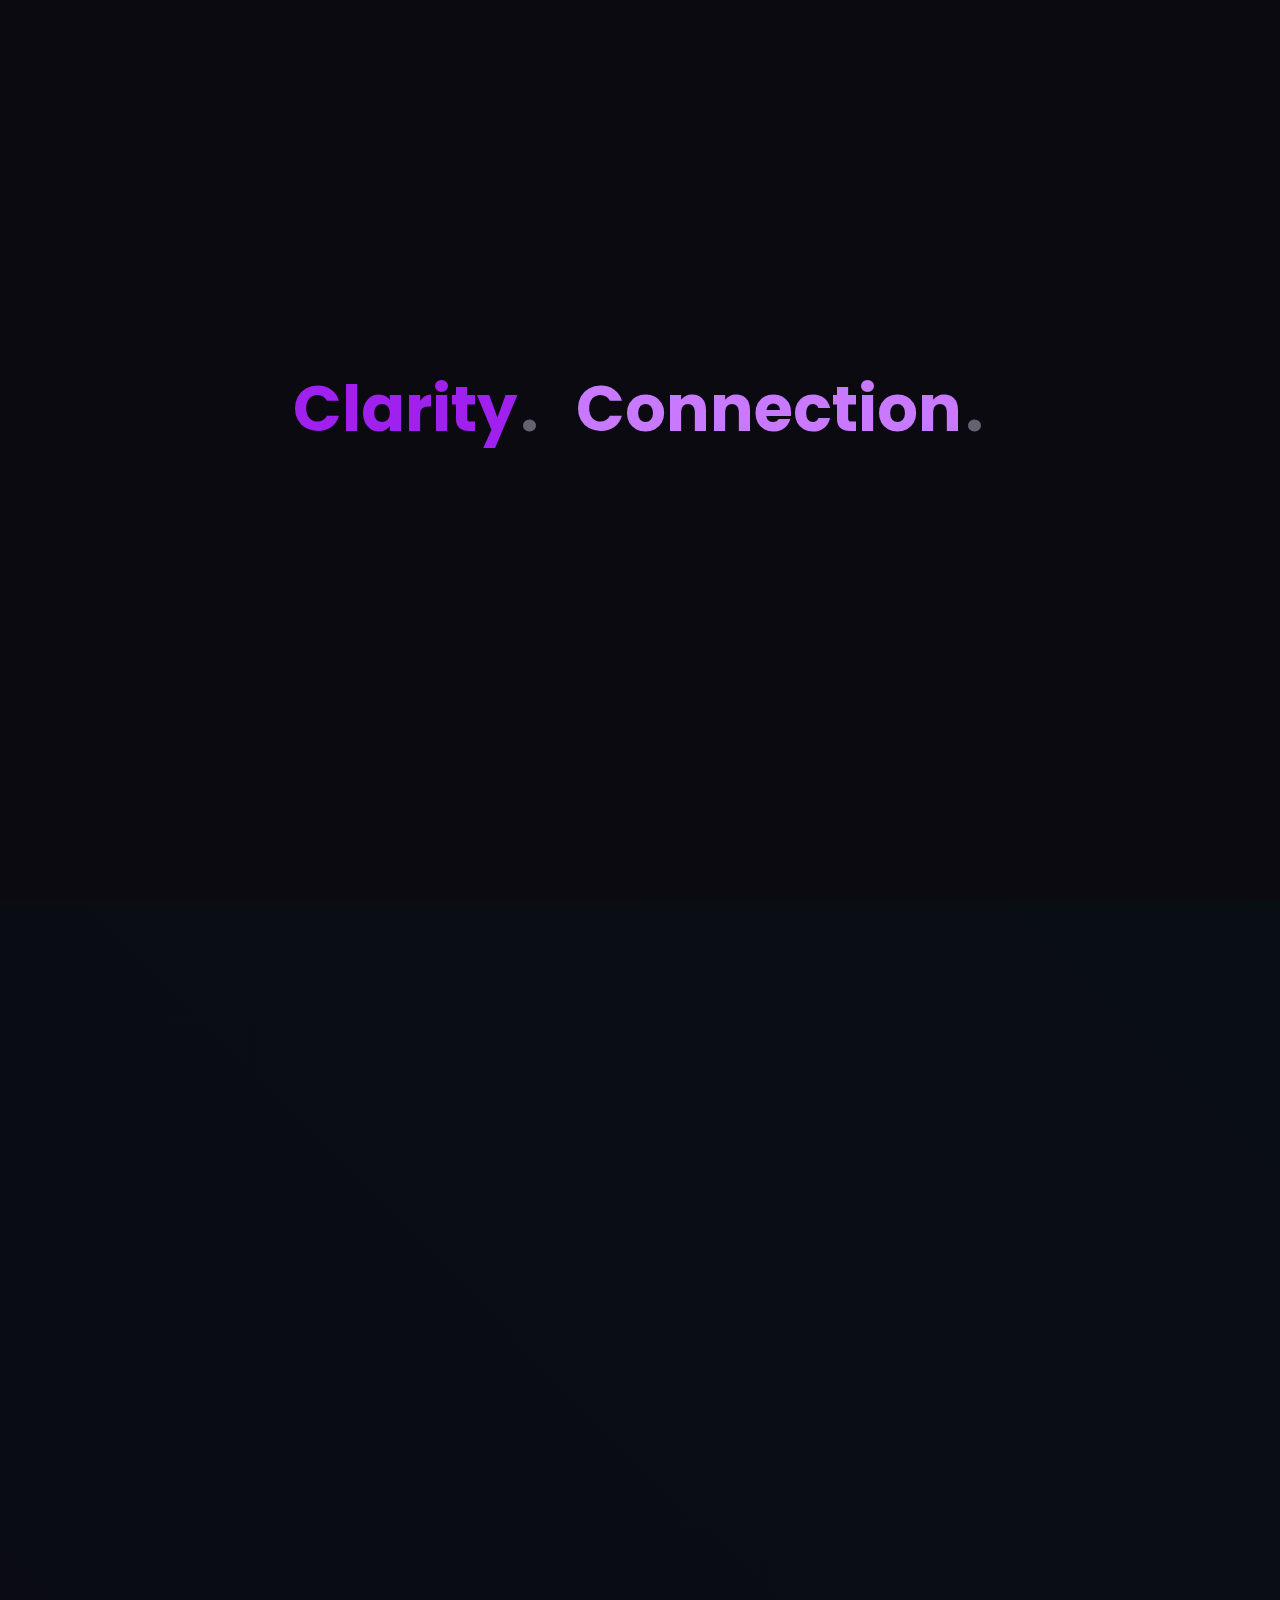
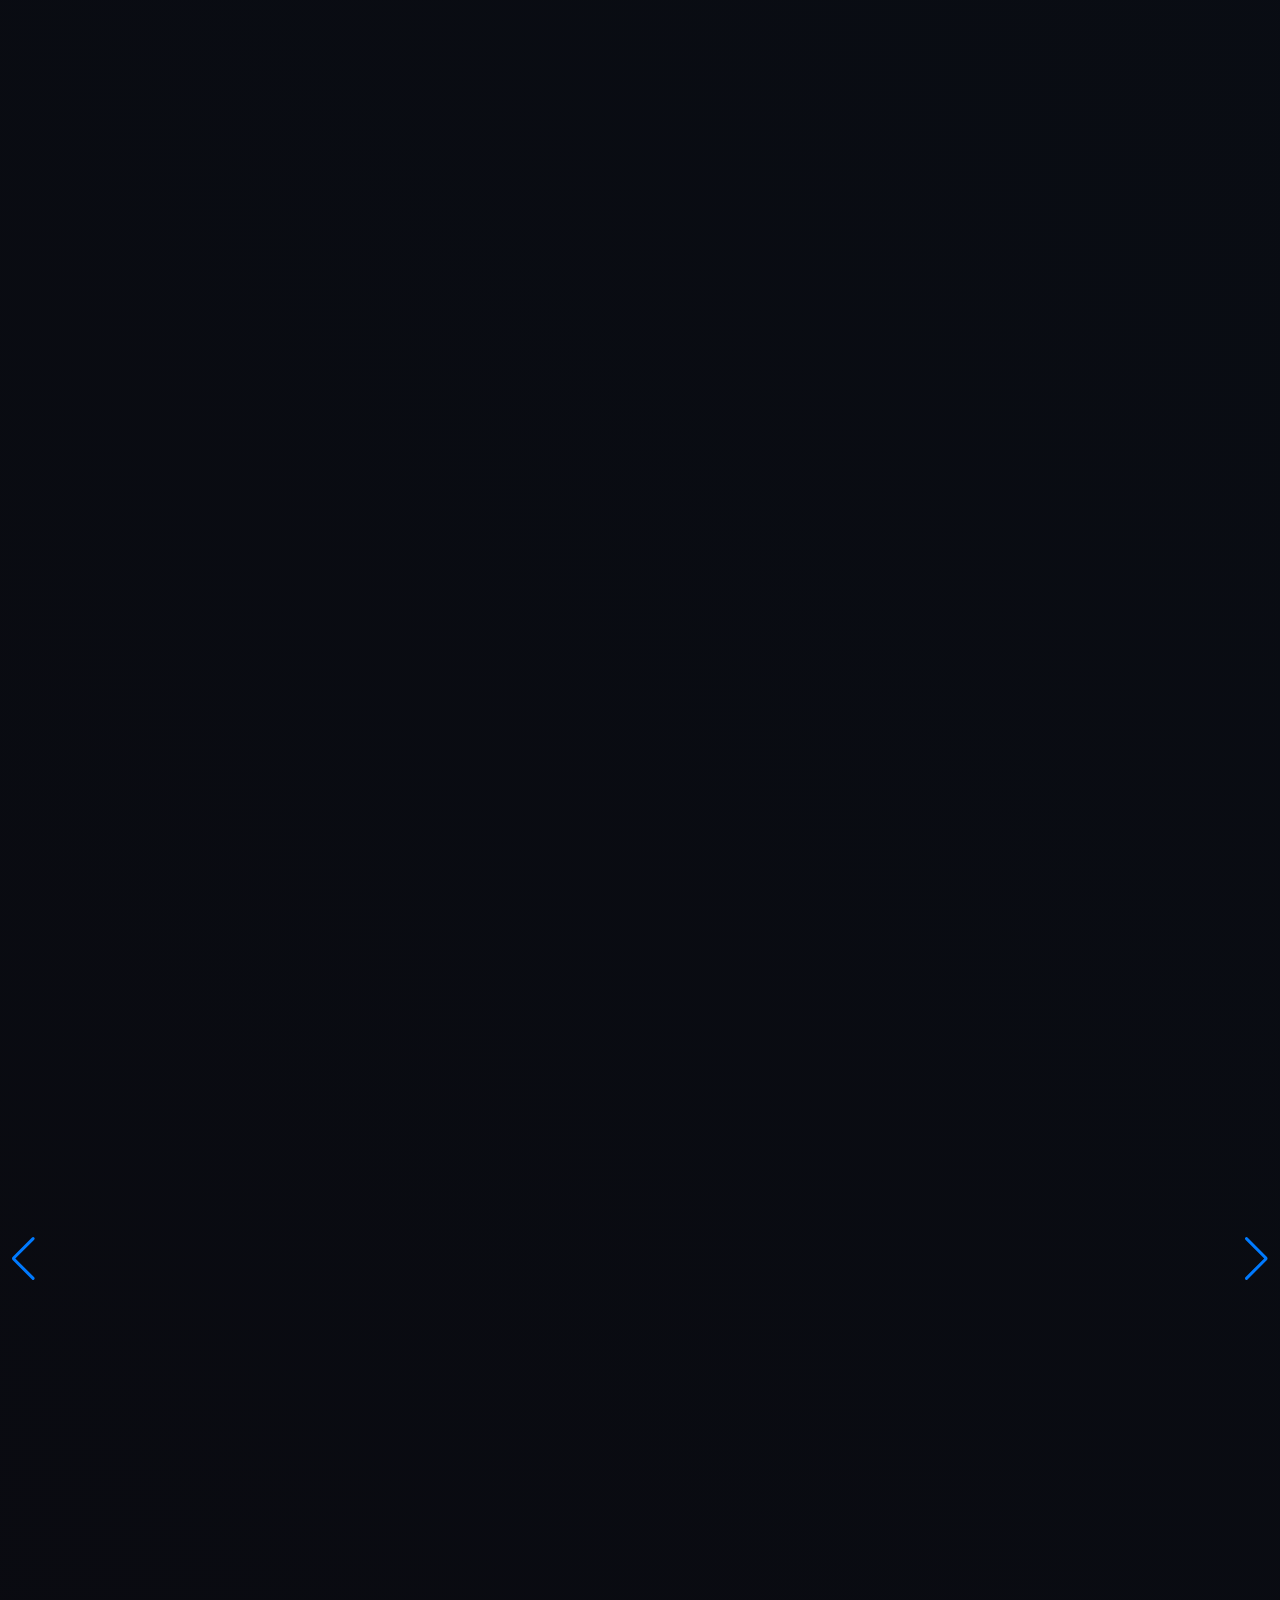
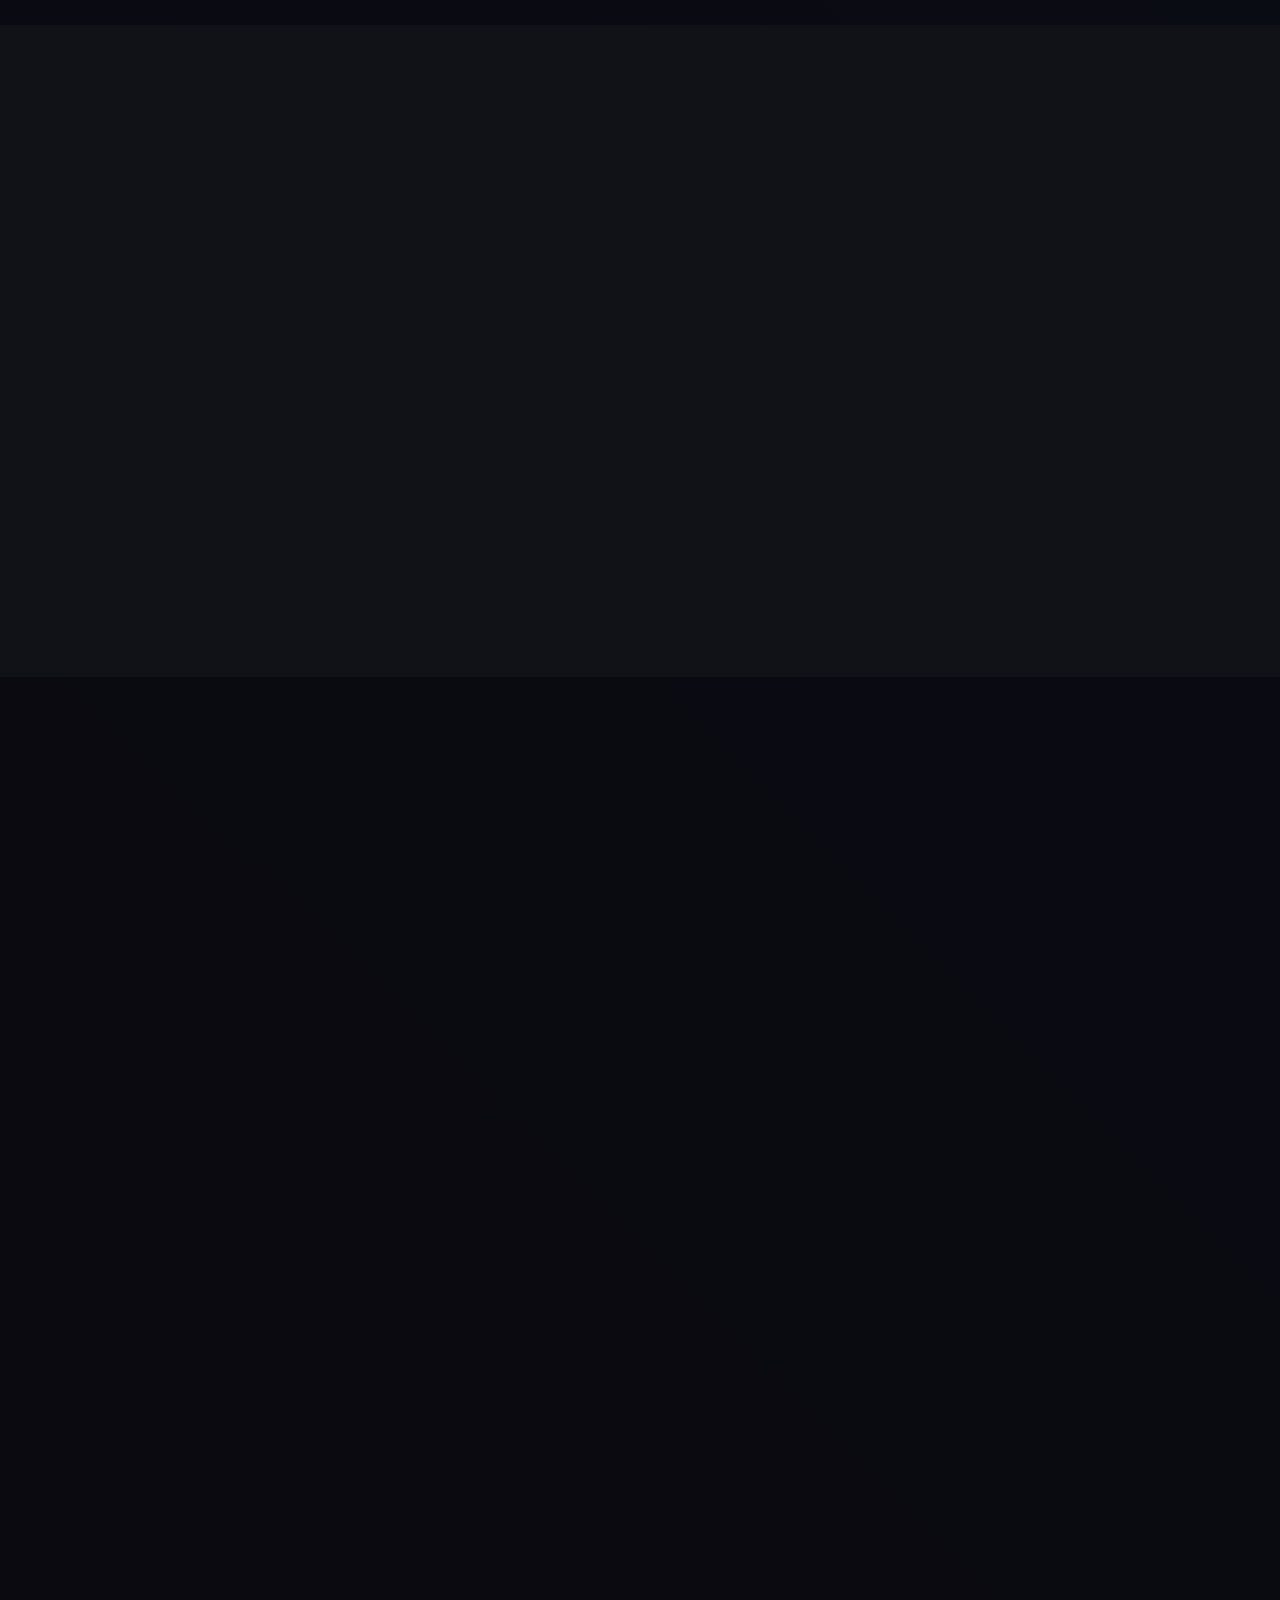
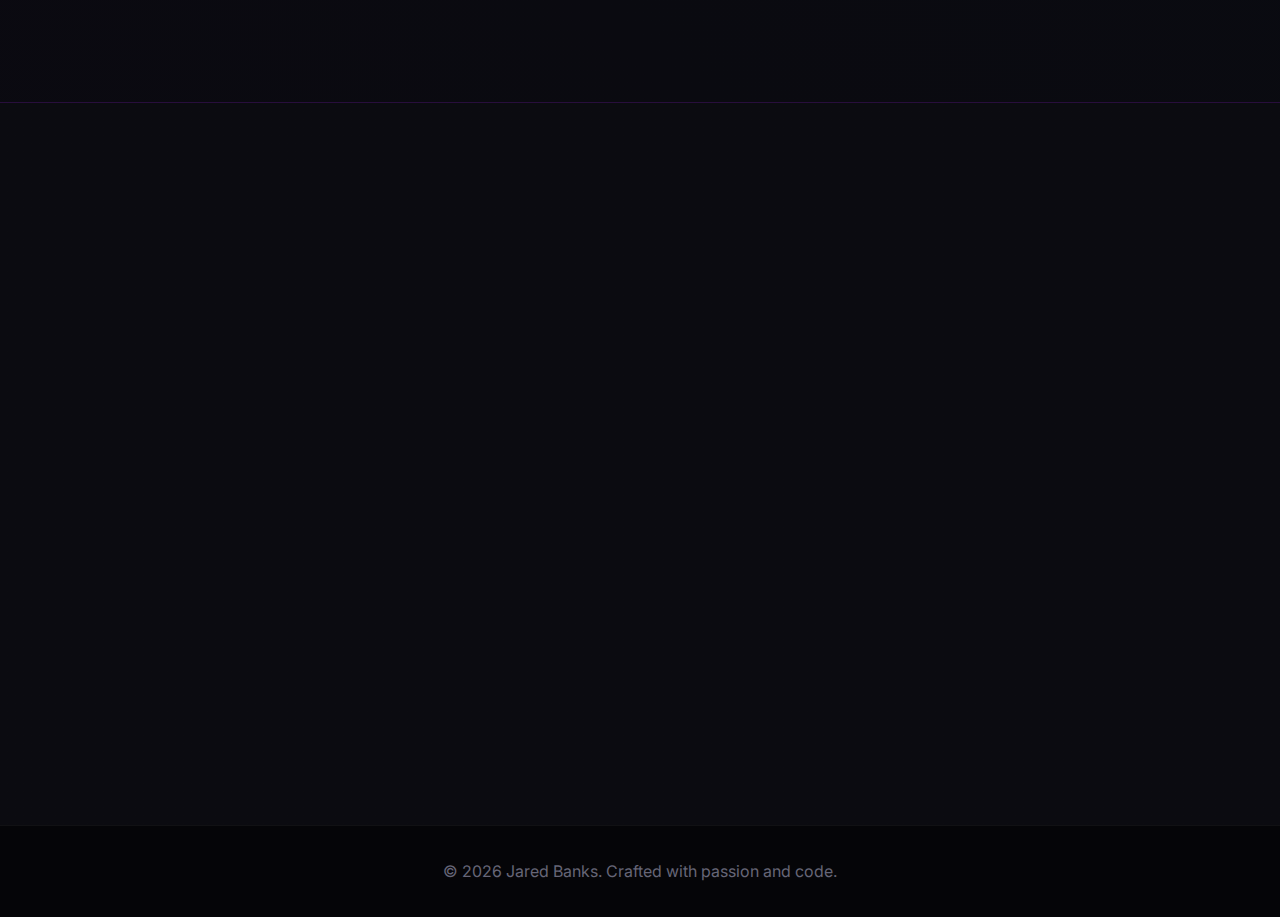
==== index.html @ e3de78f0 "14.1.9" ====
<!DOCTYPE html>
<html lang="en">
<head>
    <meta charset="UTF-8">
    <meta name="viewport" content="width=device-width, initial-scale=1.0">
    <title>Jared Banks - Modern Content & Copywriting Portfolio</title>
    <link rel="stylesheet" href="https://cdn.jsdelivr.net/npm/swiper@10/swiper-bundle.min.css"/>
    <link rel="stylesheet" href="style.css">
    <link rel="preconnect" href="https://fonts.googleapis.com">
    <link rel="preconnect" href="https://fonts.gstatic.com" crossorigin>
    <link href="https://fonts.googleapis.com/css2?family=Poppins:wght@400;600;700&family=Inter:wght@400;500;700&display=swap" rel="stylesheet">
    <!-- <link rel="icon" href="favicon.ico"> -->
</head>
<body>

    <div id="page-particles"></div>

    <div id="preloader">
        <div id="preloader-headline-container">
             <span class="preloader-keyword animate-keyword-1">Clarity</span><span class="preloader-punctuation">.</span>
             <span class="preloader-keyword animate-keyword-2">Connection</span><span class="preloader-punctuation">.</span>
             <span class="preloader-keyword animate-keyword-3">Conversion</span><span class="preloader-punctuation">.</span>
        </div>
    </div>

    <header class="site-header">
        <div class="container">
            <div class="logo"><a href="#">Jared Banks</a></div>
            <nav class="main-nav" id="main-nav">
                <ul>
                    <li><a href="#hero" class="nav-link">Home</a></li>
                    <li><a href="#portfolio" class="nav-link">Portfolio</a></li>
                    <li><a href="#about" class="nav-link">About</a></li>
                    <li><a href="#skills" class="nav-link">Skills</a></li>
                    <li><a href="#contact" class="nav-link">Contact</a></li>
                </ul>
            </nav>
            <button class="menu-toggle" id="menu-toggle" aria-label="Toggle menu" aria-expanded="false" aria-controls="main-nav">
                <span class="hamburger-line"></span>
                <span class="hamburger-line"></span>
                <span class="hamburger-line"></span>
            </button>
        </div>
    </header>

    <div class="mobile-nav-overlay" id="mobile-nav-overlay">
         <nav class="mobile-nav">
            <ul>
                <li><a href="#hero" class="mobile-nav-link">Home</a></li>
                <li><a href="#portfolio" class="mobile-nav-link">Portfolio</a></li>
                <li><a href="#about" class="mobile-nav-link">About</a></li>
                <li><a href="#skills" class="mobile-nav-link">Skills</a></li>
                <li><a href="#contact" class="mobile-nav-link">Contact</a></li>
            </ul>
        </nav>
    </div>

    <div id="content-wrapper">
        <main id="main-content">
            <section id="hero" class="hero-section section">
                <div class="container hero-content">
                    <h1 class="animate-on-scroll fade-in-up">
                        Crafting <span class="highlight">Clear</span>, <span class="highlight highlight-alt">Compelling</span> Content for the Digital Age.
                    </h1>
                    <p class="subtitle animate-on-scroll fade-in-up delay-1">
                        Aspiring Content Writer & Copywriter specializing in SEO, Tech Communication, and User-Centric Content.
                    </p>
                    <a href="#portfolio" class="cta-button animate-on-scroll fade-in-up delay-2">Explore My Work</a>
                </div>
                <div class="scroll-down-indicator animate-on-scroll fade-in-up delay-3">
                    <a href="#portfolio" aria-label="Scroll down">
                        <svg xmlns="http://www.w3.org/2000/svg" width="24" height="24" viewBox="0 0 24 24" fill="none" stroke="currentColor" stroke-width="2" stroke-linecap="round" stroke-linejoin="round"><path d="M12 5v14M19 12l-7 7-7-7"/></svg>
                    </a>
                </div>
            </section>

            <section id="portfolio" class="portfolio-section section">
                <div class="container">
                    <h2 class="section-title animate-on-scroll fade-in-up">Portfolio Projects</h2>
                    <p class="section-intro animate-on-scroll fade-in-up delay-1">
                        Slide through projects. Hover over the current project for details.
                    </p>
                    <!-- REMOVED: animate-on-scroll fade-in-up delay-2 from this div -->
                    <div class="swiper portfolio-swiper">
                        <div class="swiper-wrapper">
                            <div class="swiper-slide">
                                <div class="portfolio-item-wrapper">
                                    <div class="portfolio-item">
                                        <div class="portfolio-image-container">
                                            <!-- REMOVED IMG TAG -->
                                            <div class="image-placeholder" style="background-color: #333;"></div> <!-- Added placeholder div -->
                                            <div class="portfolio-hover-overlay">
                                                <!-- ... hover content ... -->
                                            </div>
                                        </div>
                                        </div>
                                        <div class="portfolio-text">
                                            <h3>SEO Blog Post: "Unlocking Growth with VoIP"</h3>
                                            <div class="skills-tags"><span>SEO</span><span>B2B</span><span>Tech</span></div>
                                        </div>
                                    </div>
                                </div>
                            </div>

                            <div class="swiper-slide">
                                <div class="portfolio-item-wrapper">
                                    <div class="portfolio-item">
                                        <div class="portfolio-image-container">
                                            <!-- REMOVED IMG TAG -->
                                            <div class="image-placeholder" style="background-color: #333;"></div> <!-- Added placeholder div -->
                                            <div class="portfolio-hover-overlay">
                                                <!-- ... hover content ... -->
                                            </div>
                                        </div>
                                        </div>
                                        <div class="portfolio-text">
                                            <h3>Website Copy: Skincare Brand</h3>
                                            <div class="skills-tags"><span>E-commerce</span><span>Copywriting</span><span>Brand Voice</span></div>
                                        </div>
                                    </div>
                                </div>
                            </div>

                            <div class="swiper-slide">
                                <div class="portfolio-item-wrapper">
                                    <div class="portfolio-item">
                                        <div class="portfolio-image-container">
                                            <!-- REMOVED IMG TAG -->
                                            <div class="image-placeholder" style="background-color: #333;"></div> <!-- Added placeholder div -->
                                            <div class="portfolio-hover-overlay">
                                                <!-- ... hover content ... -->
                                            </div>
                                        </div>
                                        </div>
                                        <div class="portfolio-text">
                                            <h3>User Guide: Trading Platform Feature</h3>
                                             <div class="skills-tags"><span>Technical</span><span>User Guide</span><span>Finance</span></div>
                                        </div>
                                    </div>
                                </div>
                            </div>

                            <div class="swiper-slide">
                                <div class="portfolio-item-wrapper">
                                    <div class="portfolio-item">
                                        <div class="portfolio-image-container">
                                            <!-- REMOVED IMG TAG -->
                                            <div class="image-placeholder" style="background-color: #333;"></div> <!-- Added placeholder div -->
                                            <div class="portfolio-hover-overlay">
                                                <!-- ... hover content ... -->
                                            </div>
                                        </div>
                                        <div class="portfolio-text">
                                            <h3>Contact Centre Script: Passport Queries</h3>
                                             <div class="skills-tags"><span>Scripting</span><span>User-Centric</span><span>Gov Comms</span></div>
                                        </div>
                                    </div>
                                </div>
                            </div>
                        </div>
                        <div class="swiper-pagination portfolio-pagination"></div>
                        <div class="swiper-button-prev portfolio-nav-prev"></div>
                        <div class="swiper-button-next portfolio-nav-next"></div>
                    </div>
                </div>
            </section>

            <section id="about" class="about-section section">
                <div class="container about-layout">
                     <div class="about-image-wrapper animate-on-scroll fade-in-left">
                         <img src="images/your-photo.jpg" alt="Professional photo of Jared Banks" class="about-image" loading="lazy">
                         <div class="about-image-bg-element"></div>
                     </div>
                    <div class="about-text animate-on-scroll fade-in-right delay-1">
                        <h2 class="section-title--left">About Me</h2>
                        <p>Hi, I'm Jared Banks, an enthusiastic and detail-oriented aspiring content writer eager to leverage strong communication skills and a passion for impactful digital media. I'm dedicated to honing the craft of writing clear, compelling content that resonates with audiences and achieves business goals.</p>
                        <p>I excel at transforming complex ideas (Tech, Finance, E-commerce, Government processes) into accessible language, grounded in SEO principles and user experience. My focus is on bridging the gap between organizations and their target audiences through strategic content.</p>
                        <p>As a quick learner committed to producing high-quality work, I'm seeking an entry-level opportunity to contribute meaningful content, grow professionally, and make a tangible impact within a dynamic team. <a href="#contact" class="inline-link">Let's connect!</a></p>
                    </div>
                </div>
            </section>

            <section id="skills" class="skills-section section">
                <div class="container">
                    <h2 class="section-title animate-on-scroll fade-in-up">Core Competencies</h2>
                     <p class="section-intro animate-on-scroll fade-in-up delay-1">Key skills honed through self-study and practical application in diverse writing scenarios.</p>
                    <div class="skills-grid">
                        <div class="skill-item animate-on-scroll scale-in delay-1">
                            <div class="skill-icon-wrapper"><svg class="skill-icon" xmlns="http://www.w3.org/2000/svg" viewBox="0 0 24 24" fill="currentColor"><path d="M9.5,3A6.5,6.5 0 0,1 16,9.5C16,11.11 15.41,12.59 14.44,13.73L14.71,14H15.5L21.5,20L20,21.5L14,15.5V14.71L13.73,14.44C12.59,15.41 11.11,16 9.5,16A6.5,6.5 0 0,1 3,9.5A6.5,6.5 0 0,1 9.5,3M9.5,5C7,5 5,7 5,9.5C5,12 7,14 9.5,14C12,14 14,12 14,9.5C14,7 12,5 9.5,5Z" /></svg></div>
                            <h3>SEO & Keyword Research</h3><p>Applying SEO fundamentals, keyword analysis (intent, volume), and on-page optimization.</p>
                        </div>
                        <div class="skill-item animate-on-scroll scale-in delay-2">
                            <div class="skill-icon-wrapper"><svg class="skill-icon" xmlns="http://www.w3.org/2000/svg" viewBox="0 0 24 24" fill="currentColor"><path d="M20.71,7.04C21.1,6.65 21.1,6 20.71,5.63L18.37,3.29C18,2.9 17.35,2.9 16.96,3.29L15.12,5.12L18.87,8.87M3,17.25V21H6.75L17.81,9.93L14.06,6.18L3,17.25Z" /></svg></div>
                            <h3>Content & Copywriting</h3><p>Writing clear, concise, engaging content for blogs, websites, and product descriptions.</p>
                        </div>
                        <div class="skill-item animate-on-scroll scale-in delay-3">
                             <div class="skill-icon-wrapper"><svg class="skill-icon" xmlns="http://www.w3.org/2000/svg" viewBox="0 0 24 24" fill="currentColor"><path d="M12,1L9,9L1,12L9,15L12,23L15,15L23,12L15,9L12,1Z" /></svg></div>
                            <h3>Technical Simplification</h3><p>Distilling complex technical or procedural info into easily digestible language for users.</p>
                        </div>
                        <div class="skill-item animate-on-scroll scale-in delay-1">
                             <div class="skill-icon-wrapper"><svg class="skill-icon" xmlns="http://www.w3.org/2000/svg" viewBox="0 0 24 24" fill="currentColor"><path d="M12,4A4,4 0 0,1 16,8A4,4 0 0,1 12,12A4,4 0 0,1 8,8A4,4 0 0,1 12,4M12,14C16.42,14 20,15.79 20,18V20H4V18C4,15.79 7.58,14 12,14Z" /></svg></div>
                            <h3>Audience Adaptation</h3><p>Identifying audience needs and tailoring writing style, tone, and complexity accordingly.</p>
                        </div>
                        <div class="skill-item animate-on-scroll scale-in delay-2">
                            <div class="skill-icon-wrapper"><svg class="skill-icon" xmlns="http://www.w3.org/2000/svg" viewBox="0 0 24 24" fill="currentColor"><path d="M16.5,9C17.3,9 18,8.3 18,7.5C18,6.7 17.3,6 16.5,6C15.7,6 15,6.7 15,7.5C15,8.3 15.7,9 16.5,9M9,7.5C9,8.3 8.3,9 7.5,9C6.7,9 6,8.3 6,7.5C6,6.7 6.7,6 7.5,6C8.3,6 9,6.7 9,7.5M12,2C6.5,2 2,6.5 2,12C2,17.5 6.5,22 12,22C17.5,22 22,17.5 22,12C22,6.5 17.5,2 12,2M12,20C7.6,20 4,16.4 4,12C4,11.7 4,11.4 4.1,11.1C6.3,10.4 8.2,9.3 9.6,7.8C10.1,8.6 11,9 12,9C13,9 13.9,8.6 14.4,7.8C15.8,9.3 17.7,10.4 19.9,11.1C20,11.4 20,11.7 20,12C20,16.4 16.4,20 12,20Z" /></svg></div>
                            <h3>User-Centric Focus</h3><p>Writing from the user's perspective, anticipating needs, and structuring information logically.</p>
                        </div>
                        <div class="skill-item animate-on-scroll scale-in delay-3">
                            <div class="skill-icon-wrapper"><svg class="skill-icon" xmlns="http://www.w3.org/2000/svg" viewBox="0 0 24 24" fill="currentColor"><path d="M19.4,6.6L18.8,6C18.5,5.7 18.1,5.6 17.7,5.6C17.3,5.6 16.9,5.7 16.6,6L10.3,12.3L7.4,9.4C7.1,9.1 6.7,9 6.3,9C5.9,9 5.5,9.1 5.2,9.4L4.6,10C4.3,10.3 4.2,10.7 4.2,11.1C4.2,11.5 4.3,11.9 4.6,12.2L9.5,17.1C9.8,17.4 10.2,17.5 10.6,17.5C11,17.5 11.4,17.4 11.7,17.1L19.4,9.4C19.7,9.1 19.8,8.7 19.8,8.3C19.8,7.9 19.7,7.5 19.4,6.6Z" /></svg></div>
                            <h3>Editing & Proofreading</h3><p>Meticulous attention to detail ensuring accuracy, clarity, consistency, and polish.</p>
                        </div>
                    </div>
                </div>
            </section>

            <section id="contact" class="contact-section section">
                <div class="container">
                    <h2 class="section-title animate-on-scroll fade-in-up">Get In Touch</h2>
                    <p class="section-intro animate-on-scroll fade-in-up delay-1">Interested in discussing opportunities or learning more? Let's connect.</p>
                    <div class="contact-wrapper animate-on-scroll fade-in-up delay-2">
                         <div class="contact-info">
                            <h3>Let's Collaborate</h3>
                            <p>Seeking entry-level / junior content roles where I can contribute and grow. Open to remote opportunities.</p>
                            <div class="contact-links">
                                <p>
                                    <svg xmlns="http://www.w3.org/2000/svg" viewBox="0 0 24 24" fill="currentColor"><path d="M20,8L12,13L4,8V6L12,11L20,6M20,4H4C2.89,4 2,4.89 2,6V18C2,19.1 2.9,20 4,20H20C21.1,20 22,19.1 22,18V6C22,4.89 21.1,4 20,4Z" /></svg>
                                    <a href="mailto:your.email@example.com">your.email@example.com</a>
                                </p>
                                <p>
                                   <svg xmlns="http://www.w3.org/2000/svg" viewBox="0 0 24 24" fill="currentColor"><path d="M19,3A2,2 0 0,1 21,5V19A2,2 0 0,1 19,21H5A2,2 0 0,1 3,19V5A2,2 0 0,1 5,3H19M18.5,18.5V13.2A3.26,3.26 0 0,0 15.24,9.94C14.39,9.94 13.4,10.46 12.92,11.24V10.13H10.13V18.5H12.92V13.57C12.92,12.8 13.54,12.17 14.31,12.17C15.08,12.17 15.7,12.8 15.7,13.57V18.5H18.5M6.88,8.56A1.68,1.68 0 0,0 8.56,6.88C8.56,5.95 7.81,5.19 6.88,5.19C5.95,5.19 5.19,5.95 5.19,6.88C5.19,7.81 5.95,8.56 6.88,8.56M8.27,18.5V10.13H5.5V18.5H8.27Z" /></svg>
                                    <a href="https://linkedin.com/in/yourprofile" target="_blank" rel="noopener noreferrer">linkedin.com/in/yourprofile</a>
                                </p>
                                <p>
                                    <svg xmlns="http://www.w3.org/2000/svg" viewBox="0 0 24 24" fill="currentColor"><path d="M12,11.5A2.5,2.5 0 0,1 9.5,9A2.5,2.5 0 0,1 12,6.5A2.5,2.5 0 0,1 14.5,9A2.5,2.5 0 0,1 12,11.5M12,2A7,7 0 0,0 5,9C5,14.25 12,22 12,22C12,22 19,14.25 19,9A7,7 0 0,0 12,2Z" /></svg>
                                   <span>Your City, State (Open to Remote)</span>
                                </p>
                            </div>
                        </div>
                    </div>
                </div>
            </section>
        </main>

        <footer class="site-footer-bottom">
            <div class="container">
                <p>© <span id="current-year">2024</span> Jared Banks. Crafted with passion and code.</p>
            </div>
        </footer>
    </div>

    <script src="https://cdn.jsdelivr.net/npm/swiper@10/swiper-bundle.min.js"></script>
    <script src="https://cdn.jsdelivr.net/npm/tsparticles@2.12.0/tsparticles.bundle.min.js"></script>
    <script src="script.js"></script>
</body>
</html>
---- style.css ----
/* --- Global Styles & Variables --- */
:root {
    --primary-glow: #a020f0; --secondary-accent: #c879ff; --background-dark: #0a0a10;
    --surface-dark: #111118; --surface-medium: #1a1a22; --text-primary: #e5e5e5;
    --text-secondary: #888899; --text-muted: #666677; --border-color: rgba(160, 32, 240, 0.2);
    --shadow-color: rgba(160, 32, 240, 0.2); --shadow-color-hover: rgba(160, 32, 240, 0.4);
    --heading-font: 'Poppins', sans-serif; --body-font: 'Inter', sans-serif; --base-font-size: 16px;
    --transition-fast: 0.2s; --transition-medium: 0.4s; --transition-slow: 0.6s;
    --border-radius-sm: 4px; --border-radius-md: 8px; --border-radius-lg: 12px;
}
/* --- Reset --- */
* { margin: 0; padding: 0; box-sizing: border-box; }
html { scroll-behavior: smooth; font-size: var(--base-font-size); }
body {
    font-family: var(--body-font); line-height: 1.7; color: var(--text-secondary);
    background-color: var(--background-dark);
    background: linear-gradient(45deg, var(--background-dark), #100518, var(--background-dark), #081018);
    background-size: 400% 400%; animation: gradientBG 25s ease infinite;
    overflow-x: hidden; min-height: 100vh; position: relative;
}
@keyframes gradientBG { 0% { background-position: 0% 50%; } 50% { background-position: 100% 50%; } 100% { background-position: 0% 50%; } }
/* --- Persistent Particle Background --- */
#page-particles { position: fixed; top: 0; left: 0; width: 100%; height: 100%; z-index: 0; }
/* --- Pre-loader Styles --- */
#preloader {
    position: fixed; inset: 0; background-color: var(--background-dark);
    z-index: 9999; display: flex; justify-content: center; align-items: center;
    opacity: 1; visibility: visible; transition: opacity 0.6s ease-in-out, visibility 0.6s ease-in-out;
    padding: 20px;
}
#preloader.hidden { opacity: 0; visibility: hidden; pointer-events: none; }
#preloader-headline-container {
    font-family: var(--heading-font); font-size: clamp(2.2rem, 6vw, 4rem); font-weight: 700;
    color: var(--text-primary); text-align: center; max-width: 900px; line-height: 1.3;
}
.preloader-keyword {
    opacity: 0; display: inline-block; transform: scale(0.8) translateY(10px);
    transition: opacity 0.5s ease-out, transform 0.5s ease-out;
    margin: 0 0.15em; will-change: transform, opacity;
}
.preloader-punctuation {
    opacity: 0; display: inline-block; transition: opacity 0.5s ease-out 0.1s;
    color: var(--text-secondary); margin-left: -0.1em; margin-right: 0.2em;
}
.preloader-keyword.animate-keyword-1 { color: var(--primary-glow); }
.preloader-keyword.animate-keyword-2 { color: var(--secondary-accent); }
.preloader-keyword.animate-keyword-3 { color: var(--primary-glow); }
.preloader-keyword.visible { opacity: 1; transform: scale(1) translateY(0); }
.preloader-keyword.visible + .preloader-punctuation { opacity: 0.7; }

/* --- Content Wrapper --- */
#content-wrapper {
    opacity: 0;
    visibility: hidden; /* Start hidden */
    transition: opacity 0.6s ease-in-out; /* Control fade-in */
    position: relative;
    z-index: 1;
}
#content-wrapper.visible {
    opacity: 1;
    visibility: visible; /* Become visible */
}
#content-wrapper.no-transition {
    transition: none; /* Disable transition for instant appearance */
}

/* --- Base Elements --- */
.container { max-width: 1200px; margin: 0 auto; padding: 0 25px; }
h1, h2, h3 { font-family: var(--heading-font); font-weight: 700; line-height: 1.3; color: var(--text-primary); letter-spacing: -0.5px; }
h1 { font-size: clamp(2.8rem, 6vw, 4.5rem); margin-bottom: 1.5rem; }
h2 { font-size: clamp(2.2rem, 5vw, 3rem); margin-bottom: 1.2rem; }
h3 { font-size: clamp(1.1rem, 3vw, 1.3rem); margin-bottom: 0.6rem; }
p { margin-bottom: 1.2rem; font-size: 1rem; }
a { color: var(--secondary-accent); text-decoration: none; transition: color var(--transition-fast) ease; }
a:hover { color: var(--primary-glow); }
img { max-width: 100%; height: auto; display: block; } /* General img rule */
ul { list-style: none; }
/* --- Header --- */
.site-header { position: fixed; z-index: 1000; top: 0; left: 0; width: 100%; background-color: rgba(10, 10, 16, 0.8); backdrop-filter: blur(12px); -webkit-backdrop-filter: blur(12px); padding: 0.8rem 0; border-bottom: 1px solid rgba(255, 255, 255, 0.08); transition: background-color var(--transition-medium) ease, padding var(--transition-medium) ease; }
.site-header.scrolled { padding: 0.6rem 0; box-shadow: 0 2px 15px rgba(0, 0, 0, 0.2); }
.site-header .container { display: flex; justify-content: space-between; align-items: center; }
.logo a { font-size: 1.7rem; font-weight: 700; font-family: var(--heading-font); color: var(--text-primary); text-decoration: none; transition: color var(--transition-fast); }
.logo a:hover { color: var(--primary-glow); }
.main-nav { display: block; } .main-nav ul { display: flex; align-items: center; } .main-nav li { margin-left: 2.5rem; }
.main-nav a.nav-link { font-weight: 500; font-size: 1rem; color: var(--text-secondary); position: relative; padding: 0.5rem 0; transition: color var(--transition-fast) ease; }
.main-nav a.nav-link::after { content: ''; position: absolute; bottom: 0; left: 50%; transform: translateX(-50%); width: 0; height: 2px; background-color: var(--primary-glow); transition: width var(--transition-medium) ease; opacity: 0; }
.main-nav a.nav-link:hover, .main-nav a.nav-link.active { color: var(--text-primary); }
.main-nav a.nav-link:hover::after, .main-nav a.nav-link.active::after { width: 60%; opacity: 1; }
/* --- Hamburger Menu --- */
.menu-toggle { display: none; background: none; border: none; cursor: pointer; padding: 10px; z-index: 1100; position: relative; }
.hamburger-line { display: block; width: 25px; height: 2px; background-color: var(--text-primary); margin: 5px 0; transition: transform var(--transition-medium) ease, opacity var(--transition-medium) ease, background-color var(--transition-medium) ease; }
.menu-toggle.active .hamburger-line:nth-child(1) { transform: translateY(7px) rotate(45deg); } .menu-toggle.active .hamburger-line:nth-child(2) { opacity: 0; } .menu-toggle.active .hamburger-line:nth-child(3) { transform: translateY(-7px) rotate(-45deg); }
/* --- Mobile Navigation Overlay --- */
.mobile-nav-overlay { position: fixed; top: 0; left: 0; width: 100%; height: 100%; background-color: rgba(10, 10, 16, 0.98); backdrop-filter: blur(10px); -webkit-backdrop-filter: blur(10px); z-index: 999; display: flex; justify-content: center; align-items: center; opacity: 0; visibility: hidden; transition: opacity var(--transition-medium) ease, visibility var(--transition-medium) ease; }
.mobile-nav-overlay.active { opacity: 1; visibility: visible; }
.mobile-nav ul { list-style: none; padding: 0; text-align: center; } .mobile-nav li { margin: 2rem 0; }
.mobile-nav a.mobile-nav-link { color: var(--text-primary); font-size: 1.8rem; font-weight: 600; font-family: var(--heading-font); text-decoration: none; padding: 0.5rem 1rem; transition: color var(--transition-fast) ease; }
.mobile-nav a.mobile-nav-link:hover { color: var(--primary-glow); }
/* --- Main Content & Sections --- */
main { position: relative; z-index: 1; }
.section { padding: 100px 0; overflow: hidden; position: relative; }
.section:nth-child(odd) { background-color: var(--surface-dark); }
.section-title { text-align: center; margin-bottom: 1.5rem; }
.section-title--left { text-align: left; }
.section-intro { text-align: center; max-width: 750px; margin: 0 auto 4rem auto; color: var(--text-secondary); font-size: 1.1rem; line-height: 1.8; }
/* --- Hero Section --- */
.hero-section { min-height: 100vh; display: flex; flex-direction: column; justify-content: center; align-items: center; text-align: center; position: relative; padding-top: 120px; background: none; }
.hero-content { max-width: 950px; position: relative; z-index: 2; }
.hero-section h1 .highlight { color: var(--primary-glow); font-weight: 700; text-shadow: 0 0 10px var(--shadow-color); }
.hero-section h1 .highlight-alt { color: var(--secondary-accent); text-shadow: none; }
.hero-section .subtitle { font-size: 1.25rem; color: var(--text-secondary); margin-bottom: 2.5rem; max-width: 700px; margin-left: auto; margin-right: auto; }
.cta-button { display: inline-block; background: var(--primary-glow); color: #fff; padding: 1rem 2.5rem; border-radius: var(--border-radius-md); font-weight: 600; font-family: var(--heading-font); text-decoration: none; transition: background-color var(--transition-medium) ease, transform var(--transition-medium) ease, box-shadow var(--transition-medium) ease; box-shadow: 0 5px 20px var(--shadow-color); border: none; cursor: pointer; position: relative; overflow: hidden; z-index: 1; }
.cta-button::before { content: ''; position: absolute; top: 0; left: -100%; width: 100%; height: 100%; background: linear-gradient(90deg, transparent, rgba(255, 255, 255, 0.3), transparent); transition: left var(--transition-slow) ease; z-index: -1; }
.cta-button:hover { transform: translateY(-4px) scale(1.02); box-shadow: 0 8px 25px var(--shadow-color-hover); background-color: var(--secondary-accent); color: var(--background-dark); }
.cta-button:hover::before { left: 100%; }
.scroll-down-indicator { position: absolute; bottom: 40px; left: 50%; transform: translateX(-50%); animation: bounceArrow 2.5s infinite ease-in-out; z-index: 2; }
.scroll-down-indicator a { color: var(--secondary-accent); display: inline-block; padding: 10px; }
.scroll-down-indicator svg { stroke: var(--secondary-accent); width: 30px; height: 30px; }
@keyframes bounceArrow { 0%, 100% { transform: translate(-50%, 0); opacity: 0.8; } 50% { transform: translate(-50%, 10px); opacity: 1; } }

/* --- Portfolio Section --- */
.portfolio-section .container { position: relative; }
.portfolio-swiper { width: 100%; padding-top: 20px; padding-bottom: 60px; overflow: visible; position: relative; }
.swiper-slide { display: flex; justify-content: center; align-items: center; transition: opacity var(--transition-medium) ease, transform var(--transition-medium) ease; opacity: 0.6; transform: scale(0.9); }
.swiper-slide-active { opacity: 1; transform: scale(1); z-index: 1; }
.swiper-slide .portfolio-item-wrapper { width: 90%; max-width: 550px; margin: 0 auto; border-radius: var(--border-radius-lg); overflow: hidden; transition: transform var(--transition-medium) ease, box-shadow var(--transition-medium) ease; }
.swiper-slide-active .portfolio-item-wrapper:hover { transform: translateY(-10px); box-shadow: 0 15px 35px rgba(0, 0, 0, 0.3), 0 0 20px var(--shadow-color); }
.swiper-slide .portfolio-item { background: var(--surface-medium); height: 100%; display: flex; flex-direction: column; border: 1px solid var(--border-color); }

/* --- START: MODIFIED/ADDED FOR PLACEHOLDER --- */
.swiper-slide .portfolio-image-container {
    position: relative; /* Needed for absolute positioning of children */
    overflow: hidden;
    aspect-ratio: 16 / 10; /* IMPORTANT: Defines the space BEFORE content loads */
    width: 100%;          /* Ensure container takes full width */
    background-color: var(--surface-medium); /* Fallback/loading background */
}

/* Style for the placeholder DIV you added in HTML */
.swiper-slide .portfolio-image-container .image-placeholder {
    position: absolute;
    top: 0;
    left: 0;
    width: 100%;
    height: 100%;
    background-color: #2a2a35; /* Dark placeholder color */
    /* You could add a subtle icon or pattern here */
}

/* Original IMG styling (kept in case you revert HTML, but won't apply to placeholder) */
.swiper-slide .portfolio-image-container img {
    position: absolute; /* Will fill the container */
    top: 0;
    left: 0;
    width: 100%;
    height: 100%;
    object-fit: cover; /* Cover the area without distortion */
    display: block;
    transition: transform var(--transition-slow) ease, filter var(--transition-medium) ease;
    filter: brightness(1) saturate(1);
}
/* --- END: MODIFIED/ADDED FOR PLACEHOLDER --- */

.swiper-slide-active .portfolio-item-wrapper:hover .portfolio-image-container img {
    /* This hover effect won't work on the placeholder, only on the actual image if present */
    filter: brightness(0.7) saturate(0.9);
}

.swiper-slide .portfolio-hover-overlay { position: absolute; bottom: 0; left: 0; width: 100%; height: 60%; background: linear-gradient(to top, rgba(17, 17, 24, 0.95) 50%, rgba(17, 17, 24, 0.7) 100%); backdrop-filter: blur(4px); -webkit-backdrop-filter: blur(4px); transform: translateY(100%); opacity: 0; transition: transform var(--transition-medium) ease-out, opacity var(--transition-medium) ease-out; padding: 1.5rem; display: flex; flex-direction: column; justify-content: center; z-index: 2; overflow: hidden; }
.swiper-slide-active .portfolio-item-wrapper:hover .portfolio-hover-overlay { transform: translateY(0); opacity: 1; }
.swiper-slide .portfolio-hover-content p { color: var(--text-secondary); font-size: 0.9rem; line-height: 1.5; margin-bottom: 1rem; }
.swiper-slide .portfolio-hover-content p strong { color: var(--text-primary); }
.swiper-slide .portfolio-view-link { display: inline-block; background-color: var(--primary-glow); color: #fff; padding: 0.5rem 1rem; border-radius: var(--border-radius-sm); font-size: 0.85rem; font-weight: 600; text-decoration: none; transition: background-color var(--transition-fast) ease, transform var(--transition-fast) ease; text-align: center; align-self: flex-start; }
.swiper-slide .portfolio-view-link:hover { background-color: var(--secondary-accent); color: var(--background-dark); transform: scale(1.05); }
.swiper-slide .portfolio-text { padding: 1.5rem; margin-top: auto; background-color: var(--surface-medium); position: relative; z-index: 1; }
.swiper-slide .portfolio-text h3 { margin-bottom: 0.6rem; color: var(--text-primary); font-weight: 600; font-size: clamp(1.1rem, 3vw, 1.3rem); }
.swiper-slide .skills-tags { display: flex; flex-wrap: wrap; gap: 0.6rem; margin-top: 0.8rem; }
.swiper-slide .skills-tags span { background-color: rgba(160, 32, 240, 0.15); color: var(--secondary-accent); padding: 0.3rem 0.9rem; border-radius: 15px; font-size: 0.8rem; font-weight: 500; border: 1px solid rgba(160, 32, 240, 0.3); }
.portfolio-swiper .swiper-button-prev, .portfolio-swiper .swiper-button-next { color: var(--primary-glow); width: 44px; height: 44px; background-color: rgba(30, 30, 30, 0.5); border-radius: 50%; backdrop-filter: blur(4px); -webkit-backdrop-filter: blur(4px); transition: background-color var(--transition-fast) ease, color var(--transition-fast) ease; position: absolute; top: 50%; transform: translateY(-50%); z-index: 10; }
.portfolio-swiper .swiper-button-prev:hover, .portfolio-swiper .swiper-button-next:hover { background-color: rgba(50, 50, 50, 0.8); color: var(--secondary-accent); }
.portfolio-swiper .swiper-button-prev::after, .portfolio-swiper .swiper-button-next::after { font-size: 1.2rem; font-weight: 900; }
.portfolio-swiper .swiper-button-prev { left: -10px; } .portfolio-swiper .swiper-button-next { right: -10px; }
.portfolio-swiper .swiper-pagination { bottom: 15px !important; }
.portfolio-swiper .swiper-pagination-bullet { background-color: var(--text-muted); opacity: 0.7; width: 10px; height: 10px; transition: background-color var(--transition-fast) ease, opacity var(--transition-fast) ease; }
.portfolio-swiper .swiper-pagination-bullet-active { background-color: var(--primary-glow); opacity: 1; }
/* --- About Section --- */
.about-section { background-color: var(--surface-dark); }
.about-layout { display: grid; grid-template-columns: 1fr 1.5fr; align-items: center; gap: 4rem; }
.about-image-wrapper { position: relative; max-width: 400px; margin: 0 auto; }
.about-image { border-radius: var(--border-radius-lg); box-shadow: 0 15px 40px rgba(0, 0, 0, 0.4); position: relative; z-index: 2; }
.about-image-bg-element { position: absolute; width: 100%; height: 100%; background: linear-gradient(135deg, var(--primary-glow), var(--secondary-accent)); border-radius: var(--border-radius-lg); top: 15px; left: 15px; z-index: 1; opacity: 0.5; filter: blur(10px); transition: transform var(--transition-medium) ease, opacity var(--transition-medium) ease; }
.about-image-wrapper:hover .about-image-bg-element { transform: translate(5px, 5px) scale(1.03); opacity: 0.7; }
.about-text p { font-size: 1.05rem; color: var(--text-secondary); line-height: 1.8; }
.about-text p:last-of-type { margin-bottom: 0; }
.about-text a.inline-link { font-weight: 700; color: var(--secondary-accent); position: relative; white-space: nowrap; }
.about-text a.inline-link::after { content: ''; position: absolute; width: 100%; height: 1px; background: var(--primary-glow); bottom: -2px; left: 0; transform: scaleX(0); transform-origin: bottom right; transition: transform var(--transition-medium) ease-out; }
.about-text a.inline-link:hover::after { transform: scaleX(1); transform-origin: bottom left; }
/* --- Skills Section --- */
.skills-grid { display: grid; grid-template-columns: repeat(auto-fit, minmax(min(280px, 100%), 1fr)); gap: 2rem; }
.skill-item { background: var(--surface-medium); padding: 2.5rem 2rem; border-radius: var(--border-radius-lg); text-align: center; border: 1px solid transparent; transition: transform var(--transition-medium) ease, box-shadow var(--transition-medium) ease, border-color var(--transition-medium) ease; position: relative; overflow: hidden; }
.skill-item::before { content: ''; position: absolute; top: -50%; left: -50%; width: 200%; height: 200%; background: radial-gradient(circle, rgba(160, 32, 240, 0.15) 0%, transparent 60%); transform: scale(0); transition: transform var(--transition-slow) ease-out; z-index: 0; border-radius: 50%; }
.skill-item:hover { transform: translateY(-8px); box-shadow: 0 10px 25px rgba(0, 0, 0, 0.2); border-color: var(--border-color); }
.skill-item:hover::before { transform: scale(1); }
.skill-icon-wrapper { margin-bottom: 1.5rem; display: inline-block; background-color: rgba(160, 32, 240, 0.1); padding: 1rem; border-radius: 50%; border: 1px solid var(--border-color); position: relative; z-index: 1; transition: background-color var(--transition-medium) ease; }
.skill-icon { width: 40px; height: 40px; color: var(--primary-glow); display: block; }
.skill-item:hover .skill-icon-wrapper { background-color: rgba(160, 32, 240, 0.2); }
.skill-item h3 { margin-bottom: 0.8rem; color: var(--text-primary); font-weight: 600; position: relative; z-index: 1; }
.skill-item p { font-size: 0.95rem; color: var(--text-secondary); margin-bottom: 0; position: relative; z-index: 1; }
/* --- Contact Section --- */
.contact-section { background: linear-gradient(rgba(10, 10, 16, 0.9), rgba(10, 10, 16, 0.9)), var(--background-dark); padding-bottom: 80px; border-top: 1px solid var(--border-color); }
.contact-wrapper { margin-top: 3rem; display: flex; justify-content: center; }
.contact-info { flex-basis: 600px; max-width: 100%; padding: 3rem; background: rgba(17, 17, 24, 0.9); backdrop-filter: blur(8px); -webkit-backdrop-filter: blur(8px); border-radius: var(--border-radius-lg); box-shadow: 0 10px 30px rgba(0,0,0,0.3); border: 1px solid var(--border-color); text-align: center; }
.contact-info h3 { margin-bottom: 1.5rem; color: var(--text-primary); }
.contact-info p { font-size: 1.05rem; margin-bottom: 0rem; color: var(--text-secondary); line-height: 1.6; }
.contact-links { margin-top: 2rem; }
.contact-links p { display: flex; align-items: center; justify-content: center; gap: 0.8rem; margin-bottom: 1rem; font-size: 1rem; }
.contact-links svg { width: 22px; height: 22px; color: var(--secondary-accent); flex-shrink: 0; }
.contact-links a, .contact-links span { color: var(--text-secondary); transition: color var(--transition-fast) ease; word-break: break-all; }
.contact-links a:hover { color: var(--primary-glow); }
/* --- Footer --- */
.site-footer-bottom { background-color: #050508; color: var(--text-muted); padding: 2rem 0; text-align: center; font-size: 0.9rem; border-top: 1px solid rgba(255, 255, 255, 0.05); position: relative; z-index: 1; }
.site-footer-bottom p { margin: 0; }
/* --- Animations --- */
.animate-on-scroll { opacity: 0; transition: opacity var(--transition-slow) ease-out, transform var(--transition-medium) ease-out; }
.animate-on-scroll.is-visible { opacity: 1; transform: none; }
.fade-in-up { transform: translateY(40px); } .fade-in-left { transform: translateX(-40px); } .fade-in-right { transform: translateX(40px); } .scale-in { transform: scale(0.9); }
.delay-1 { transition-delay: 0.15s; } .delay-2 { transition-delay: 0.3s; } .delay-3 { transition-delay: 0.45s; }
/* --- Project Detail Page Specific Styles --- */
.project-detail-header { background: linear-gradient(135deg, rgba(160, 32, 240, 0.1), rgba(10, 10, 16, 0.2)), var(--surface-dark); padding: 140px 0 70px 0; text-align: center; border-bottom: 1px solid var(--border-color); position: relative; z-index: 1; }
.project-detail-header h1 { color: var(--primary-glow); text-shadow: 0 0 8px var(--shadow-color); }
.project-detail-header .project-subtitle { color: var(--text-secondary); font-size: 1.2rem; margin-top: 0.8rem; max-width: 700px; margin-left: auto; margin-right: auto; }
.project-content { padding: 80px 0; max-width: 900px; margin: 0 auto; color: var(--text-secondary); position: relative; z-index: 1; }
.project-content h2 { color: var(--secondary-accent); margin-top: 3rem; margin-bottom: 1.5rem; border-bottom: 1px solid var(--border-color); padding-bottom: 0.7rem; font-weight: 600; }
.project-content h2:first-of-type { margin-top: 0; }
.project-content img.project-visual { margin: 2.5rem 0; border-radius: var(--border-radius-md); box-shadow: 0 8px 25px rgba(0,0,0,0.3); border: 1px solid rgba(255, 255, 255, 0.1); }
.project-content strong { color: var(--text-primary); font-weight: 600; }
.project-content ul { list-style: disc; margin-left: 1.5rem; margin-bottom: 1.5rem; } .project-content li { margin-bottom: 0.5rem; }
.project-sample { background-color: var(--surface-medium); padding: 1.8rem 2.2rem; border-radius: var(--border-radius-md); margin: 2rem 0; border: 1px solid var(--border-color); font-family: 'Courier New', Courier, monospace; white-space: pre-wrap; word-wrap: break-word; font-size: 0.9rem; color: var(--text-secondary); box-shadow: inset 0 2px 10px rgba(0,0,0,0.2); }
.project-sample.prose { font-family: var(--body-font); font-size: 1rem; white-space: normal; line-height: 1.8; color: var(--text-primary); box-shadow: none; }
.project-sample strong { color: var(--secondary-accent); font-weight: bold; }
.back-link { display: inline-flex; align-items: center; gap: 0.5rem; margin-top: 3rem; font-weight: 600; color: var(--secondary-accent); transition: color var(--transition-fast) ease, transform var(--transition-fast) ease; }
.back-link svg { width: 18px; height: 18px; transition: transform var(--transition-medium) ease; }
.back-link:hover { color: var(--primary-glow); transform: translateX(-5px); } .back-link:hover svg { transform: translateX(-3px); }
/* --- Responsive Design --- */
@media (max-width: 992px) { .about-layout { grid-template-columns: 1fr; text-align: center; gap: 3rem; } .about-text { order: 1; } .about-image-wrapper { order: 2; max-width: 350px; } .about-text .section-title--left { text-align: center; } }
@media (max-width: 768px) { html { font-size: 15px; } .section { padding: 80px 0; } .container { padding: 0 20px; } .main-nav { display: none; } .menu-toggle { display: block; } .hero-section { min-height: 90vh; padding-top: 100px; } h1 { font-size: clamp(2.5rem, 7vw, 3.5rem); } h2 { font-size: clamp(2rem, 6vw, 2.6rem); } .section-intro { max-width: 90%; font-size: 1rem; margin-bottom: 3rem;} .skills-grid { grid-template-columns: 1fr; gap: 1.5rem;} .contact-info { padding: 2rem; } .project-content { padding: 60px 20px; } #preloader-headline-container { font-size: clamp(1.8rem, 5vw, 3rem); } .portfolio-section .container { padding-left: 15px; padding-right: 15px; } .portfolio-swiper .swiper-button-prev { left: -5px; } .portfolio-swiper .swiper-button-next { right: -5px; } .swiper-slide .portfolio-item-wrapper { width: 85%; } .portfolio-hover-overlay { height: 70%; padding: 1rem; } }
@media (max-width: 480px) { html { font-size: 14px; } .section { padding: 60px 0; } .container { padding: 0 15px; } .logo a { font-size: 1.5rem; } .cta-button { padding: 0.9rem 2rem; font-size: 1rem; } .portfolio-text { padding: 1.2rem; } .skill-item { padding: 2rem 1.5rem; } .contact-info { padding: 1.5rem; } .contact-links p { flex-direction: column; align-items: center; gap: 0.3rem; text-align: center;} .contact-links svg { margin-bottom: 0.2rem; } .project-detail-header { padding: 120px 0 50px 0; } .project-sample { padding: 1.2rem 1.5rem; font-size: 0.85rem; } #preloader-headline-container { font-size: clamp(1.5rem, 5.5vw, 2.5rem); } .portfolio-swiper { padding-bottom: 50px; } .portfolio-swiper .swiper-button-prev, .portfolio-swiper .swiper-button-next { width: 36px; height: 36px; } .portfolio-swiper .swiper-button-prev::after, .portfolio-swiper .swiper-button-next::after { font-size: 1rem; } .swiper-slide .portfolio-item-wrapper { width: 90%; } .portfolio-hover-overlay { height: 75%; } .swiper-slide .portfolio-text h3 { font-size: 1rem; } }
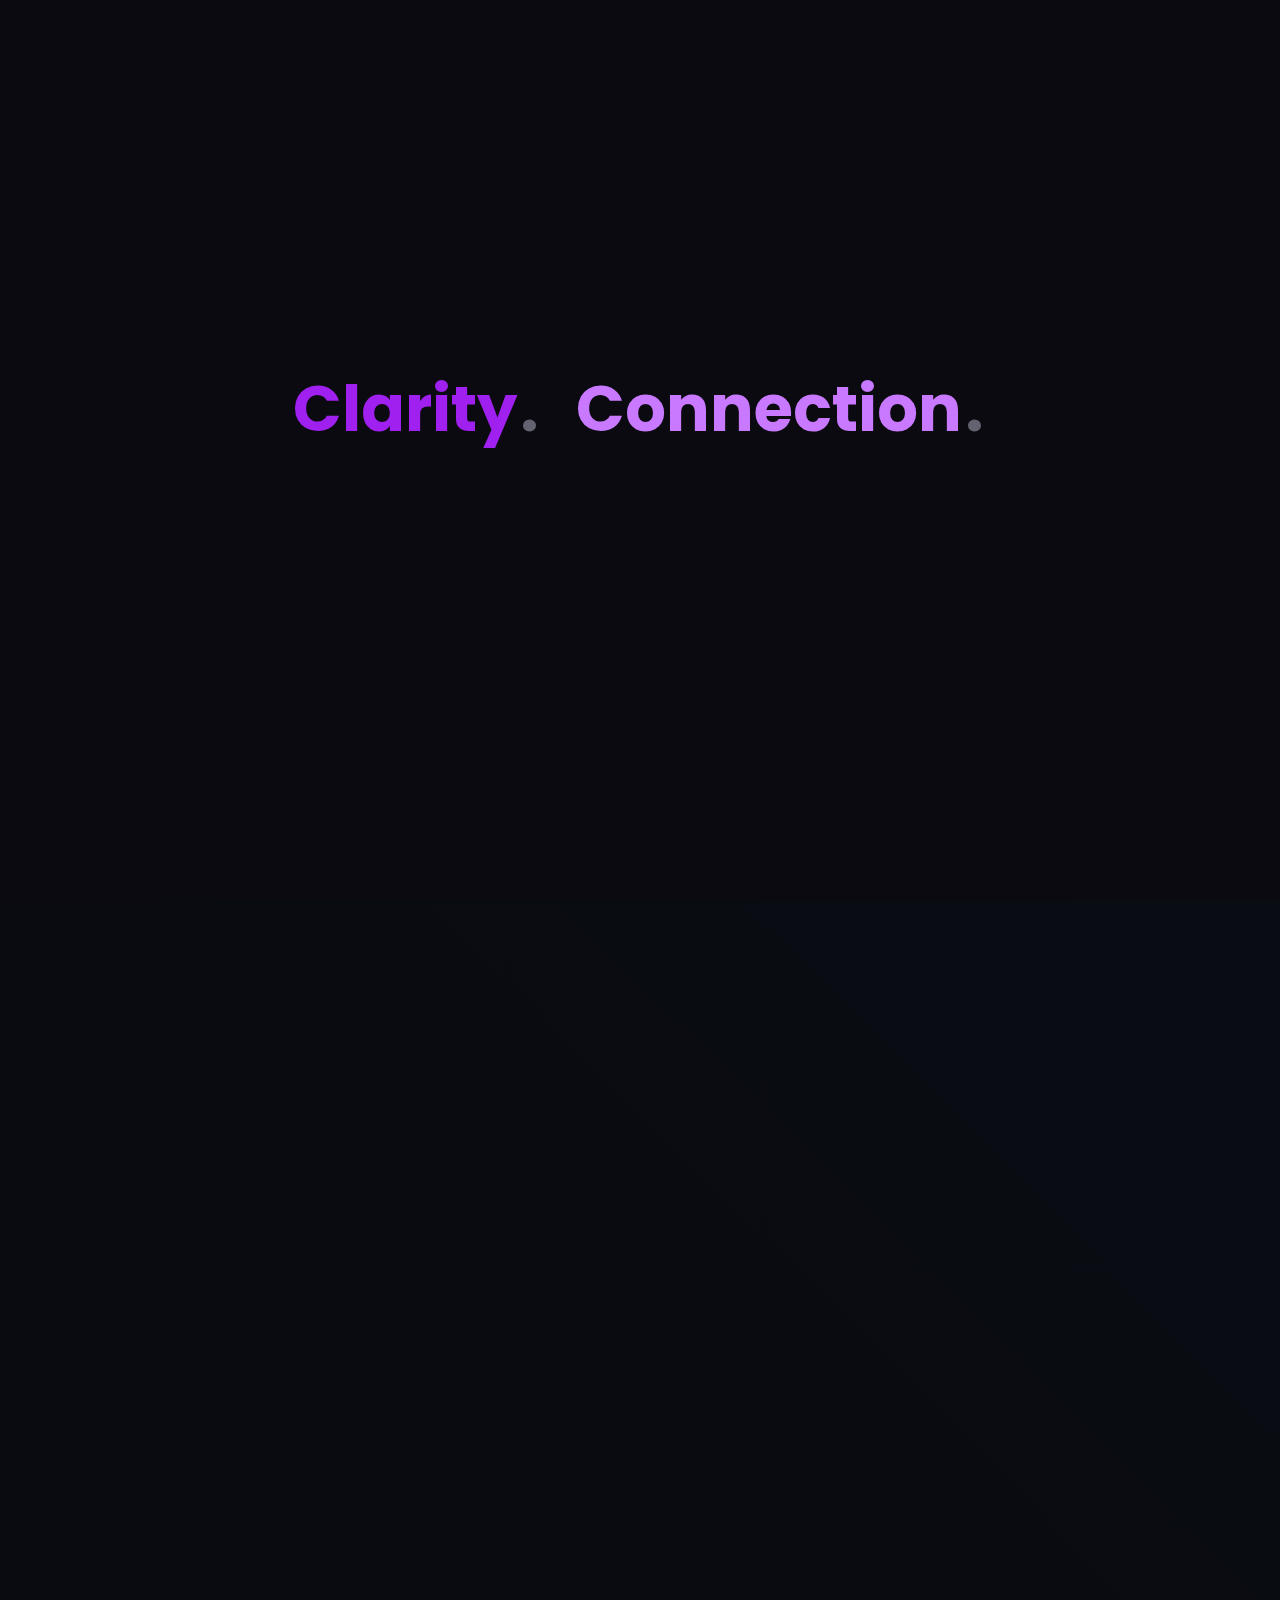
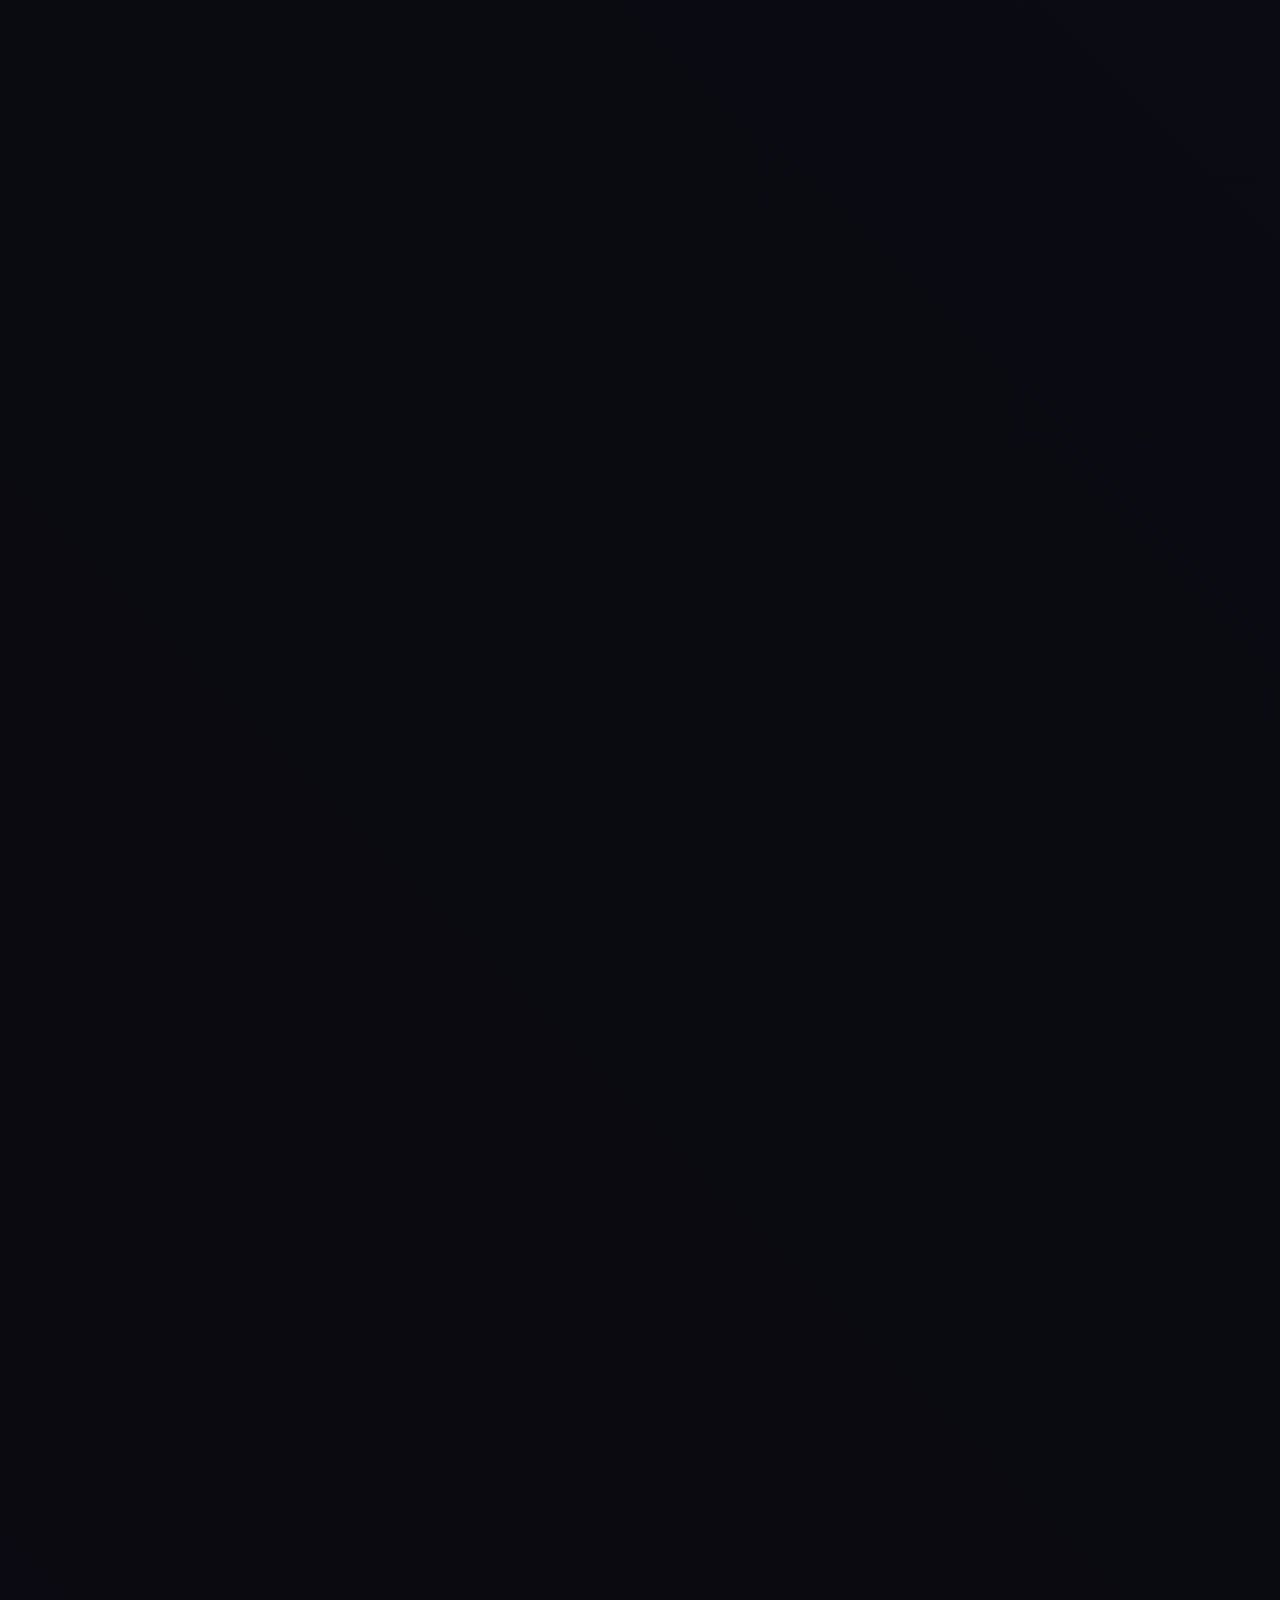
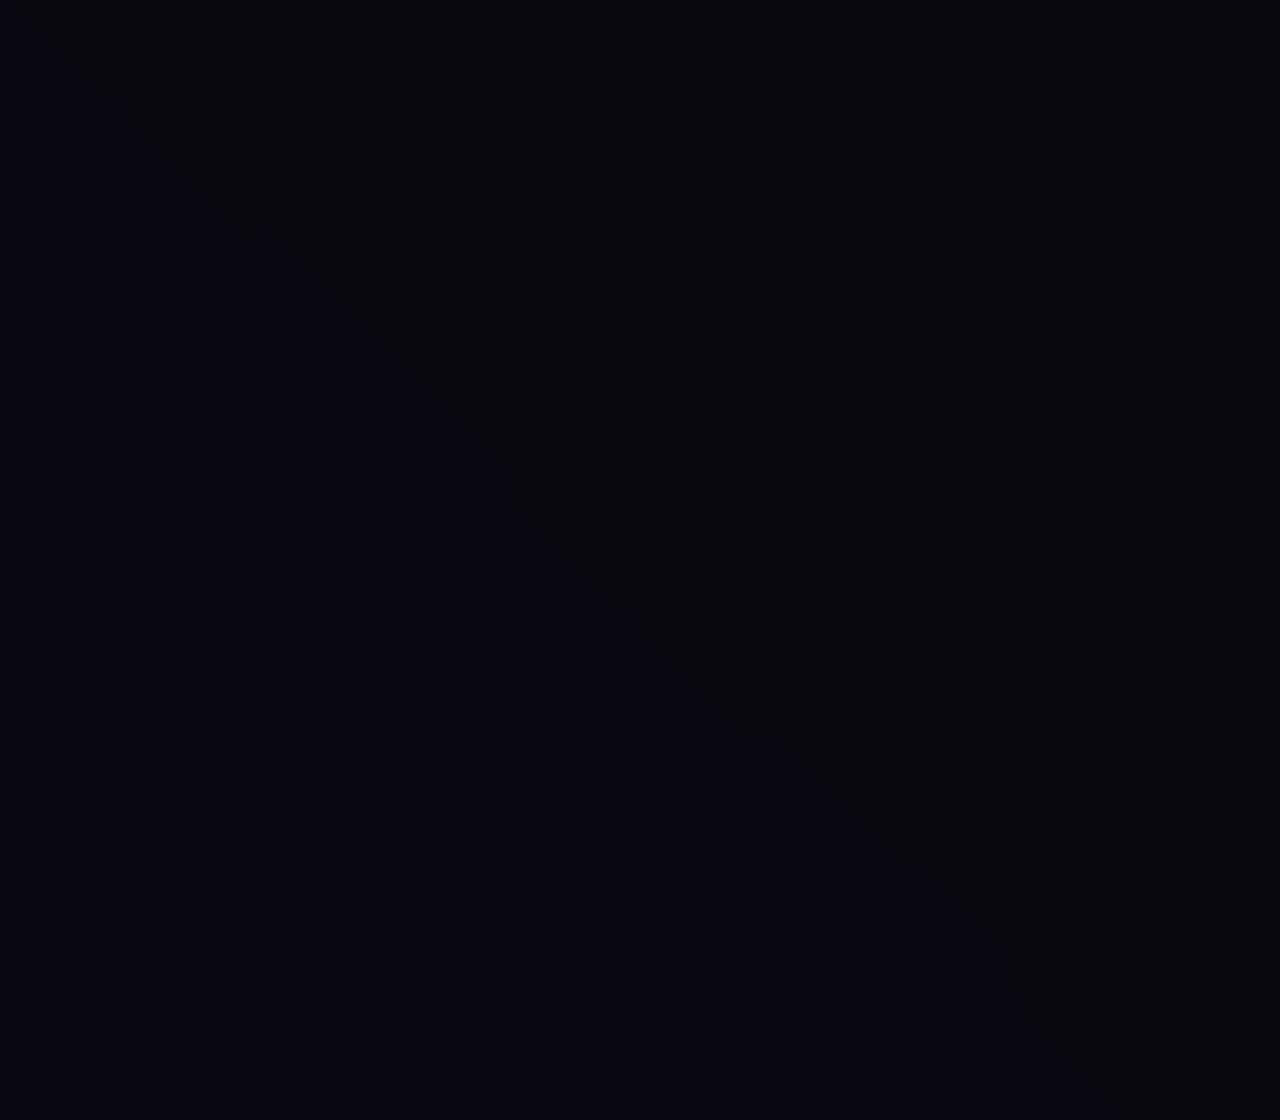
==== commit 8f3bb2fb: "v15.0.0" ====
--- a/index.html
+++ b/index.html
@@ -4,8 +4,11 @@
     <meta charset="UTF-8">
     <meta name="viewport" content="width=device-width, initial-scale=1.0">
     <title>Jared Banks - Modern Content & Copywriting Portfolio</title>
+    <!-- Swiper CSS -->
     <link rel="stylesheet" href="https://cdn.jsdelivr.net/npm/swiper@10/swiper-bundle.min.css"/>
+    <!-- Your Custom CSS -->
     <link rel="stylesheet" href="style.css">
+    <!-- Google Fonts -->
     <link rel="preconnect" href="https://fonts.googleapis.com">
     <link rel="preconnect" href="https://fonts.gstatic.com" crossorigin>
     <link href="https://fonts.googleapis.com/css2?family=Poppins:wght@400;600;700&family=Inter:wght@400;500;700&display=swap" rel="stylesheet">
@@ -13,8 +16,10 @@
 </head>
 <body>
 
+    <!-- Particle Background Container -->
     <div id="page-particles"></div>
 
+    <!-- Preloader -->
     <div id="preloader">
         <div id="preloader-headline-container">
              <span class="preloader-keyword animate-keyword-1">Clarity</span><span class="preloader-punctuation">.</span>
@@ -23,6 +28,7 @@
         </div>
     </div>
 
+    <!-- Header -->
     <header class="site-header">
         <div class="container">
             <div class="logo"><a href="#">Jared Banks</a></div>
@@ -43,6 +49,7 @@
         </div>
     </header>
 
+    <!-- Mobile Navigation Overlay -->
     <div class="mobile-nav-overlay" id="mobile-nav-overlay">
          <nav class="mobile-nav">
             <ul>
@@ -55,8 +62,10 @@
         </nav>
     </div>
 
+    <!-- Main Content Wrapper (Initially Hidden) -->
     <div id="content-wrapper">
         <main id="main-content">
+            <!-- Hero Section -->
             <section id="hero" class="hero-section section">
                 <div class="container hero-content">
                     <h1 class="animate-on-scroll fade-in-up">
@@ -74,25 +83,29 @@
                 </div>
             </section>
 
+            <!-- Portfolio Section -->
             <section id="portfolio" class="portfolio-section section">
                 <div class="container">
                     <h2 class="section-title animate-on-scroll fade-in-up">Portfolio Projects</h2>
                     <p class="section-intro animate-on-scroll fade-in-up delay-1">
                         Slide through projects. Hover over the current project for details.
                     </p>
-                    <!-- REMOVED: animate-on-scroll fade-in-up delay-2 from this div -->
+                    <!-- Swiper Container -->
                     <div class="swiper portfolio-swiper">
+                        <!-- Swiper Wrapper -->
                         <div class="swiper-wrapper">
-                            <div class="swiper-slide">
-                                <div class="portfolio-item-wrapper">
-                                    <div class="portfolio-item">
-                                        <div class="portfolio-image-container">
-                                            <!-- REMOVED IMG TAG -->
-                                            <div class="image-placeholder" style="background-color: #333;"></div> <!-- Added placeholder div -->
+                            <!-- Slide 1 -->
+                            <div class="swiper-slide">
+                                <div class="portfolio-item-wrapper">
+                                    <div class="portfolio-item">
+                                        <div class="portfolio-image-container">
+                                            <img src="images/project-1.jpg" alt="Portfolio Project 1 Preview" loading="lazy">
                                             <div class="portfolio-hover-overlay">
-                                                <!-- ... hover content ... -->
-                                            </div>
-                                        </div>
+                                                <div class="portfolio-hover-content">
+                                                    <p><strong>Goal:</strong> Target small businesses researching VoIP solutions, aiming for relevant keyword ranking.</p>
+                                                    <a href="seo-blog.html" class="portfolio-view-link">View Project</a>
+                                                </div>
+                                            </div>
                                         </div>
                                         <div class="portfolio-text">
                                             <h3>SEO Blog Post: "Unlocking Growth with VoIP"</h3>
@@ -101,17 +114,18 @@
                                     </div>
                                 </div>
                             </div>
-
-                            <div class="swiper-slide">
-                                <div class="portfolio-item-wrapper">
-                                    <div class="portfolio-item">
-                                        <div class="portfolio-image-container">
-                                            <!-- REMOVED IMG TAG -->
-                                            <div class="image-placeholder" style="background-color: #333;"></div> <!-- Added placeholder div -->
+                            <!-- Slide 2 -->
+                            <div class="swiper-slide">
+                                <div class="portfolio-item-wrapper">
+                                    <div class="portfolio-item">
+                                        <div class="portfolio-image-container">
+                                            <img src="images/skincare-project2.png" alt="Portfolio Project 2 Preview" loading="lazy">
                                             <div class="portfolio-hover-overlay">
-                                                <!-- ... hover content ... -->
-                                            </div>
-                                        </div>
+                                                <div class="portfolio-hover-content">
+                                                    <p><strong>Goal:</strong> Write engaging, benefit-driven product descriptions focused on conversion and brand voice.</p>
+                                                    <a href="website-copy.html" class="portfolio-view-link">View Project</a>
+                                                </div>
+                                            </div>
                                         </div>
                                         <div class="portfolio-text">
                                             <h3>Website Copy: Skincare Brand</h3>
@@ -120,17 +134,18 @@
                                     </div>
                                 </div>
                             </div>
-
-                            <div class="swiper-slide">
-                                <div class="portfolio-item-wrapper">
-                                    <div class="portfolio-item">
-                                        <div class="portfolio-image-container">
-                                            <!-- REMOVED IMG TAG -->
-                                            <div class="image-placeholder" style="background-color: #333;"></div> <!-- Added placeholder div -->
-                                            <div class="portfolio-hover-overlay">
-                                                <!-- ... hover content ... -->
-                                            </div>
-                                        </div>
+                            <!-- Slide 3 -->
+                            <div class="swiper-slide">
+                                <div class="portfolio-item-wrapper">
+                                    <div class="portfolio-item">
+                                        <div class="portfolio-image-container">
+                                            <img src="images/project-3.jpg" alt="Portfolio Project 3 Preview" loading="lazy">
+                                             <div class="portfolio-hover-overlay">
+                                                <div class="portfolio-hover-content">
+                                                    <p><strong>Goal:</strong> Clearly explain a complex "Advanced Chart Analysis" feature on a trading platform for end-users.</p>
+                                                    <a href="tech-guide.html" class="portfolio-view-link">View Project</a>
+                                                </div>
+                                            </div>
                                         </div>
                                         <div class="portfolio-text">
                                             <h3>User Guide: Trading Platform Feature</h3>
@@ -139,15 +154,17 @@
                                     </div>
                                 </div>
                             </div>
-
-                            <div class="swiper-slide">
-                                <div class="portfolio-item-wrapper">
-                                    <div class="portfolio-item">
-                                        <div class="portfolio-image-container">
-                                            <!-- REMOVED IMG TAG -->
-                                            <div class="image-placeholder" style="background-color: #333;"></div> <!-- Added placeholder div -->
-                                            <div class="portfolio-hover-overlay">
-                                                <!-- ... hover content ... -->
+                            <!-- Slide 4 -->
+                            <div class="swiper-slide">
+                                <div class="portfolio-item-wrapper">
+                                    <div class="portfolio-item">
+                                        <div class="portfolio-image-container">
+                                            <img src="images/project-4.jpg" alt="Portfolio Project 4 Preview" loading="lazy">
+                                             <div class="portfolio-hover-overlay">
+                                                <div class="portfolio-hover-content">
+                                                     <p><strong>Goal:</strong> Develop a user-centric script for agents handling passport application status inquiries efficiently.</p>
+                                                     <a href="gov-script.html" class="portfolio-view-link">View Project</a>
+                                                </div>
                                             </div>
                                         </div>
                                         <div class="portfolio-text">
@@ -157,14 +174,19 @@
                                     </div>
                                 </div>
                             </div>
-                        </div>
+                        </div> <!-- End swiper-wrapper -->
+
+                        <!-- Add Pagination -->
                         <div class="swiper-pagination portfolio-pagination"></div>
+                        <!-- Add Navigation -->
                         <div class="swiper-button-prev portfolio-nav-prev"></div>
                         <div class="swiper-button-next portfolio-nav-next"></div>
-                    </div>
-                </div>
-            </section>
-
+
+                    </div> <!-- End Swiper Container -->
+                </div> <!-- End Container -->
+            </section>
+
+            <!-- About Section -->
             <section id="about" class="about-section section">
                 <div class="container about-layout">
                      <div class="about-image-wrapper animate-on-scroll fade-in-left">
@@ -180,11 +202,13 @@
                 </div>
             </section>
 
+            <!-- Skills Section -->
             <section id="skills" class="skills-section section">
                 <div class="container">
                     <h2 class="section-title animate-on-scroll fade-in-up">Core Competencies</h2>
                      <p class="section-intro animate-on-scroll fade-in-up delay-1">Key skills honed through self-study and practical application in diverse writing scenarios.</p>
                     <div class="skills-grid">
+                        <!-- Skill Items -->
                         <div class="skill-item animate-on-scroll scale-in delay-1">
                             <div class="skill-icon-wrapper"><svg class="skill-icon" xmlns="http://www.w3.org/2000/svg" viewBox="0 0 24 24" fill="currentColor"><path d="M9.5,3A6.5,6.5 0 0,1 16,9.5C16,11.11 15.41,12.59 14.44,13.73L14.71,14H15.5L21.5,20L20,21.5L14,15.5V14.71L13.73,14.44C12.59,15.41 11.11,16 9.5,16A6.5,6.5 0 0,1 3,9.5A6.5,6.5 0 0,1 9.5,3M9.5,5C7,5 5,7 5,9.5C5,12 7,14 9.5,14C12,14 14,12 14,9.5C14,7 12,5 9.5,5Z" /></svg></div>
                             <h3>SEO & Keyword Research</h3><p>Applying SEO fundamentals, keyword analysis (intent, volume), and on-page optimization.</p>
@@ -209,10 +233,12 @@
                             <div class="skill-icon-wrapper"><svg class="skill-icon" xmlns="http://www.w3.org/2000/svg" viewBox="0 0 24 24" fill="currentColor"><path d="M19.4,6.6L18.8,6C18.5,5.7 18.1,5.6 17.7,5.6C17.3,5.6 16.9,5.7 16.6,6L10.3,12.3L7.4,9.4C7.1,9.1 6.7,9 6.3,9C5.9,9 5.5,9.1 5.2,9.4L4.6,10C4.3,10.3 4.2,10.7 4.2,11.1C4.2,11.5 4.3,11.9 4.6,12.2L9.5,17.1C9.8,17.4 10.2,17.5 10.6,17.5C11,17.5 11.4,17.4 11.7,17.1L19.4,9.4C19.7,9.1 19.8,8.7 19.8,8.3C19.8,7.9 19.7,7.5 19.4,6.6Z" /></svg></div>
                             <h3>Editing & Proofreading</h3><p>Meticulous attention to detail ensuring accuracy, clarity, consistency, and polish.</p>
                         </div>
+                        <!-- End Skill Items -->
                     </div>
                 </div>
             </section>
 
+            <!-- Contact Section -->
             <section id="contact" class="contact-section section">
                 <div class="container">
                     <h2 class="section-title animate-on-scroll fade-in-up">Get In Touch</h2>
@@ -241,15 +267,19 @@
             </section>
         </main>
 
+        <!-- Footer -->
         <footer class="site-footer-bottom">
             <div class="container">
                 <p>© <span id="current-year">2024</span> Jared Banks. Crafted with passion and code.</p>
             </div>
         </footer>
-    </div>
-
+    </div> <!-- End #content-wrapper -->
+
+    <!-- Swiper JS -->
     <script src="https://cdn.jsdelivr.net/npm/swiper@10/swiper-bundle.min.js"></script>
+    <!-- tsParticles JS -->
     <script src="https://cdn.jsdelivr.net/npm/tsparticles@2.12.0/tsparticles.bundle.min.js"></script>
+    <!-- Your Custom JS -->
     <script src="script.js"></script>
 </body>
 </html>--- a/style.css
+++ b/style.css
@@ -73,7 +73,7 @@
 p { margin-bottom: 1.2rem; font-size: 1rem; }
 a { color: var(--secondary-accent); text-decoration: none; transition: color var(--transition-fast) ease; }
 a:hover { color: var(--primary-glow); }
-img { max-width: 100%; height: auto; display: block; } /* General img rule */
+img { max-width: 100%; height: auto; display: block; }
 ul { list-style: none; }
 /* --- Header --- */
 .site-header { position: fixed; z-index: 1000; top: 0; left: 0; width: 100%; background-color: rgba(10, 10, 16, 0.8); backdrop-filter: blur(12px); -webkit-backdrop-filter: blur(12px); padding: 0.8rem 0; border-bottom: 1px solid rgba(255, 255, 255, 0.08); transition: background-color var(--transition-medium) ease, padding var(--transition-medium) ease; }
@@ -120,69 +120,166 @@
 
 /* --- Portfolio Section --- */
 .portfolio-section .container { position: relative; }
-.portfolio-swiper { width: 100%; padding-top: 20px; padding-bottom: 60px; overflow: visible; position: relative; }
-.swiper-slide { display: flex; justify-content: center; align-items: center; transition: opacity var(--transition-medium) ease, transform var(--transition-medium) ease; opacity: 0.6; transform: scale(0.9); }
-.swiper-slide-active { opacity: 1; transform: scale(1); z-index: 1; }
-.swiper-slide .portfolio-item-wrapper { width: 90%; max-width: 550px; margin: 0 auto; border-radius: var(--border-radius-lg); overflow: hidden; transition: transform var(--transition-medium) ease, box-shadow var(--transition-medium) ease; }
-.swiper-slide-active .portfolio-item-wrapper:hover { transform: translateY(-10px); box-shadow: 0 15px 35px rgba(0, 0, 0, 0.3), 0 0 20px var(--shadow-color); }
-.swiper-slide .portfolio-item { background: var(--surface-medium); height: 100%; display: flex; flex-direction: column; border: 1px solid var(--border-color); }
-
-/* --- START: MODIFIED/ADDED FOR PLACEHOLDER --- */
+/* Ensure swiper container itself is visible and sized */
+.portfolio-swiper {
+    width: 100%;
+    padding-top: 20px;
+    padding-bottom: 60px; /* Space for pagination */
+    /* overflow: visible; */ /* Comment out or remove if causing issues, Swiper handles overflow */
+    position: relative;
+}
+/* Ensure slides are ready for flex display from Swiper */
+.swiper-slide {
+    display: flex; /* Important: Swiper core might set this, but ensure it's not overridden */
+    justify-content: center;
+    align-items: center;
+    height: auto; /* Let content determine height */
+    /* Opacity/transform for non-active slides (handled by Swiper classes) */
+    transition: opacity var(--transition-medium) ease, transform var(--transition-medium) ease;
+    opacity: 0.6;
+    transform: scale(0.9);
+}
+.swiper-slide-active {
+    opacity: 1;
+    transform: scale(1);
+    z-index: 1; /* Bring active slide slightly forward */
+}
+.swiper-slide .portfolio-item-wrapper {
+    width: 90%; /* Adjust width as needed */
+    max-width: 550px;
+    margin: 0 auto;
+    border-radius: var(--border-radius-lg);
+    overflow: hidden; /* Clip content within the rounded corners */
+    transition: transform var(--transition-medium) ease, box-shadow var(--transition-medium) ease;
+    background: var(--surface-medium); /* Background for the wrapper */
+}
+.swiper-slide-active .portfolio-item-wrapper:hover {
+    transform: translateY(-10px);
+    box-shadow: 0 15px 35px rgba(0, 0, 0, 0.3), 0 0 20px var(--shadow-color);
+}
+.swiper-slide .portfolio-item {
+    /* background: var(--surface-medium); redundant if wrapper has it */
+    height: 100%; /* Make item fill its wrapper */
+    display: flex;
+    flex-direction: column;
+    border: 1px solid var(--border-color);
+}
+
+/* CRITICAL: Image container sizing */
 .swiper-slide .portfolio-image-container {
     position: relative; /* Needed for absolute positioning of children */
     overflow: hidden;
-    aspect-ratio: 16 / 10; /* IMPORTANT: Defines the space BEFORE content loads */
+    aspect-ratio: 16 / 10; /* Defines space BEFORE image loads */
     width: 100%;          /* Ensure container takes full width */
-    background-color: var(--surface-medium); /* Fallback/loading background */
-}
-
-/* Style for the placeholder DIV you added in HTML */
-.swiper-slide .portfolio-image-container .image-placeholder {
-    position: absolute;
+    background-color: #2a2a35; /* Placeholder background */
+}
+/* Image styling */
+.swiper-slide .portfolio-image-container img {
+    position: absolute; /* Fill the container */
     top: 0;
     left: 0;
     width: 100%;
     height: 100%;
-    background-color: #2a2a35; /* Dark placeholder color */
-    /* You could add a subtle icon or pattern here */
-}
-
-/* Original IMG styling (kept in case you revert HTML, but won't apply to placeholder) */
-.swiper-slide .portfolio-image-container img {
-    position: absolute; /* Will fill the container */
-    top: 0;
+    object-fit: cover; /* Cover the area */
+    display: block; /* Remove extra space below image */
+    transition: transform var(--transition-slow) ease, filter var(--transition-medium) ease;
+    filter: brightness(1) saturate(1);
+}
+
+/* Hover effect specifically on the image when present */
+.swiper-slide-active .portfolio-item-wrapper:hover .portfolio-image-container img {
+    filter: brightness(0.7) saturate(0.9);
+}
+
+.swiper-slide .portfolio-hover-overlay {
+    position: absolute;
+    bottom: 0;
     left: 0;
     width: 100%;
-    height: 100%;
-    object-fit: cover; /* Cover the area without distortion */
-    display: block;
-    transition: transform var(--transition-slow) ease, filter var(--transition-medium) ease;
-    filter: brightness(1) saturate(1);
-}
-/* --- END: MODIFIED/ADDED FOR PLACEHOLDER --- */
-
-.swiper-slide-active .portfolio-item-wrapper:hover .portfolio-image-container img {
-    /* This hover effect won't work on the placeholder, only on the actual image if present */
-    filter: brightness(0.7) saturate(0.9);
-}
-
-.swiper-slide .portfolio-hover-overlay { position: absolute; bottom: 0; left: 0; width: 100%; height: 60%; background: linear-gradient(to top, rgba(17, 17, 24, 0.95) 50%, rgba(17, 17, 24, 0.7) 100%); backdrop-filter: blur(4px); -webkit-backdrop-filter: blur(4px); transform: translateY(100%); opacity: 0; transition: transform var(--transition-medium) ease-out, opacity var(--transition-medium) ease-out; padding: 1.5rem; display: flex; flex-direction: column; justify-content: center; z-index: 2; overflow: hidden; }
-.swiper-slide-active .portfolio-item-wrapper:hover .portfolio-hover-overlay { transform: translateY(0); opacity: 1; }
+    height: 60%; /* Adjust height as needed */
+    background: linear-gradient(to top, rgba(17, 17, 24, 0.95) 50%, rgba(17, 17, 24, 0.7) 100%);
+    backdrop-filter: blur(4px);
+    -webkit-backdrop-filter: blur(4px);
+    transform: translateY(100%);
+    opacity: 0;
+    transition: transform var(--transition-medium) ease-out, opacity var(--transition-medium) ease-out;
+    padding: 1.5rem;
+    display: flex;
+    flex-direction: column;
+    justify-content: center;
+    z-index: 2;
+    overflow: hidden;
+}
+.swiper-slide-active .portfolio-item-wrapper:hover .portfolio-hover-overlay {
+    transform: translateY(0);
+    opacity: 1;
+}
 .swiper-slide .portfolio-hover-content p { color: var(--text-secondary); font-size: 0.9rem; line-height: 1.5; margin-bottom: 1rem; }
 .swiper-slide .portfolio-hover-content p strong { color: var(--text-primary); }
 .swiper-slide .portfolio-view-link { display: inline-block; background-color: var(--primary-glow); color: #fff; padding: 0.5rem 1rem; border-radius: var(--border-radius-sm); font-size: 0.85rem; font-weight: 600; text-decoration: none; transition: background-color var(--transition-fast) ease, transform var(--transition-fast) ease; text-align: center; align-self: flex-start; }
 .swiper-slide .portfolio-view-link:hover { background-color: var(--secondary-accent); color: var(--background-dark); transform: scale(1.05); }
-.swiper-slide .portfolio-text { padding: 1.5rem; margin-top: auto; background-color: var(--surface-medium); position: relative; z-index: 1; }
+.swiper-slide .portfolio-text {
+    padding: 1.5rem;
+    margin-top: auto; /* Push text to bottom if container has extra space */
+    /* background-color: var(--surface-medium); redundant */
+    position: relative; /* Needed for z-index */
+    z-index: 1; /* Keep above potential background elements */
+}
 .swiper-slide .portfolio-text h3 { margin-bottom: 0.6rem; color: var(--text-primary); font-weight: 600; font-size: clamp(1.1rem, 3vw, 1.3rem); }
 .swiper-slide .skills-tags { display: flex; flex-wrap: wrap; gap: 0.6rem; margin-top: 0.8rem; }
 .swiper-slide .skills-tags span { background-color: rgba(160, 32, 240, 0.15); color: var(--secondary-accent); padding: 0.3rem 0.9rem; border-radius: 15px; font-size: 0.8rem; font-weight: 500; border: 1px solid rgba(160, 32, 240, 0.3); }
-.portfolio-swiper .swiper-button-prev, .portfolio-swiper .swiper-button-next { color: var(--primary-glow); width: 44px; height: 44px; background-color: rgba(30, 30, 30, 0.5); border-radius: 50%; backdrop-filter: blur(4px); -webkit-backdrop-filter: blur(4px); transition: background-color var(--transition-fast) ease, color var(--transition-fast) ease; position: absolute; top: 50%; transform: translateY(-50%); z-index: 10; }
-.portfolio-swiper .swiper-button-prev:hover, .portfolio-swiper .swiper-button-next:hover { background-color: rgba(50, 50, 50, 0.8); color: var(--secondary-accent); }
-.portfolio-swiper .swiper-button-prev::after, .portfolio-swiper .swiper-button-next::after { font-size: 1.2rem; font-weight: 900; }
-.portfolio-swiper .swiper-button-prev { left: -10px; } .portfolio-swiper .swiper-button-next { right: -10px; }
-.portfolio-swiper .swiper-pagination { bottom: 15px !important; }
-.portfolio-swiper .swiper-pagination-bullet { background-color: var(--text-muted); opacity: 0.7; width: 10px; height: 10px; transition: background-color var(--transition-fast) ease, opacity var(--transition-fast) ease; }
-.portfolio-swiper .swiper-pagination-bullet-active { background-color: var(--primary-glow); opacity: 1; }
+
+/* Swiper Controls Styling */
+.portfolio-swiper .swiper-button-prev,
+.portfolio-swiper .swiper-button-next {
+    color: var(--primary-glow);
+    width: 44px; /* Adjust size */
+    height: 44px; /* Adjust size */
+    background-color: rgba(30, 30, 30, 0.5);
+    border-radius: 50%;
+    backdrop-filter: blur(4px);
+    -webkit-backdrop-filter: blur(4px);
+    transition: background-color var(--transition-fast) ease, color var(--transition-fast) ease;
+    position: absolute; /* Positioned relative to .portfolio-swiper */
+    top: 50%;
+    transform: translateY(-50%);
+    z-index: 10; /* Above slides */
+    /* Swiper uses ::after for icons */
+}
+.portfolio-swiper .swiper-button-prev:hover,
+.portfolio-swiper .swiper-button-next:hover {
+    background-color: rgba(50, 50, 50, 0.8);
+    color: var(--secondary-accent);
+}
+.portfolio-swiper .swiper-button-prev::after,
+.portfolio-swiper .swiper-button-next::after {
+    font-size: 1.2rem; /* Size of arrow icon */
+    font-weight: 900;
+}
+.portfolio-swiper .swiper-button-prev { left: -10px; } /* Adjust position */
+.portfolio-swiper .swiper-button-next { right: -10px; } /* Adjust position */
+
+.portfolio-swiper .swiper-pagination {
+    position: absolute; /* Positioned relative to .portfolio-swiper */
+    bottom: 15px !important; /* Position pagination at the bottom */
+    left: 0;
+    width: 100%;
+    z-index: 10;
+    /* Swiper adds display:flex etc. */
+}
+.portfolio-swiper .swiper-pagination-bullet {
+    background-color: var(--text-muted);
+    opacity: 0.7;
+    width: 10px; /* Size of dots */
+    height: 10px; /* Size of dots */
+    transition: background-color var(--transition-fast) ease, opacity var(--transition-fast) ease;
+    margin: 0 5px; /* Spacing between dots */
+}
+.portfolio-swiper .swiper-pagination-bullet-active {
+    background-color: var(--primary-glow);
+    opacity: 1;
+}
+
 /* --- About Section --- */
 .about-section { background-color: var(--surface-dark); }
 .about-layout { display: grid; grid-template-columns: 1fr 1.5fr; align-items: center; gap: 4rem; }
@@ -211,7 +308,7 @@
 .contact-wrapper { margin-top: 3rem; display: flex; justify-content: center; }
 .contact-info { flex-basis: 600px; max-width: 100%; padding: 3rem; background: rgba(17, 17, 24, 0.9); backdrop-filter: blur(8px); -webkit-backdrop-filter: blur(8px); border-radius: var(--border-radius-lg); box-shadow: 0 10px 30px rgba(0,0,0,0.3); border: 1px solid var(--border-color); text-align: center; }
 .contact-info h3 { margin-bottom: 1.5rem; color: var(--text-primary); }
-.contact-info p { font-size: 1.05rem; margin-bottom: 0rem; color: var(--text-secondary); line-height: 1.6; }
+.contact-info p { font-size: 1.05rem; margin-bottom: 0rem; color: var(--text-secondary); line-height: 1.6; } /* Adjusted margin */
 .contact-links { margin-top: 2rem; }
 .contact-links p { display: flex; align-items: center; justify-content: center; gap: 0.8rem; margin-bottom: 1rem; font-size: 1rem; }
 .contact-links svg { width: 22px; height: 22px; color: var(--secondary-accent); flex-shrink: 0; }
@@ -221,11 +318,14 @@
 .site-footer-bottom { background-color: #050508; color: var(--text-muted); padding: 2rem 0; text-align: center; font-size: 0.9rem; border-top: 1px solid rgba(255, 255, 255, 0.05); position: relative; z-index: 1; }
 .site-footer-bottom p { margin: 0; }
 /* --- Animations --- */
-.animate-on-scroll { opacity: 0; transition: opacity var(--transition-slow) ease-out, transform var(--transition-medium) ease-out; }
+.animate-on-scroll { opacity: 0; transition: opacity var(--transition-slow) ease-out, transform var(--transition-medium) ease-out; will-change: opacity, transform; } /* Added will-change */
 .animate-on-scroll.is-visible { opacity: 1; transform: none; }
 .fade-in-up { transform: translateY(40px); } .fade-in-left { transform: translateX(-40px); } .fade-in-right { transform: translateX(40px); } .scale-in { transform: scale(0.9); }
-.delay-1 { transition-delay: 0.15s; } .delay-2 { transition-delay: 0.3s; } .delay-3 { transition-delay: 0.45s; }
-/* --- Project Detail Page Specific Styles --- */
+/* Add delays directly to elements that need them */
+.delay-1 { transition-delay: 0.15s !important; } /* Use !important cautiously if needed */
+.delay-2 { transition-delay: 0.3s !important; }
+.delay-3 { transition-delay: 0.45s !important; }
+/* --- Project Detail Page Specific Styles (If you have these pages) --- */
 .project-detail-header { background: linear-gradient(135deg, rgba(160, 32, 240, 0.1), rgba(10, 10, 16, 0.2)), var(--surface-dark); padding: 140px 0 70px 0; text-align: center; border-bottom: 1px solid var(--border-color); position: relative; z-index: 1; }
 .project-detail-header h1 { color: var(--primary-glow); text-shadow: 0 0 8px var(--shadow-color); }
 .project-detail-header .project-subtitle { color: var(--text-secondary); font-size: 1.2rem; margin-top: 0.8rem; max-width: 700px; margin-left: auto; margin-right: auto; }
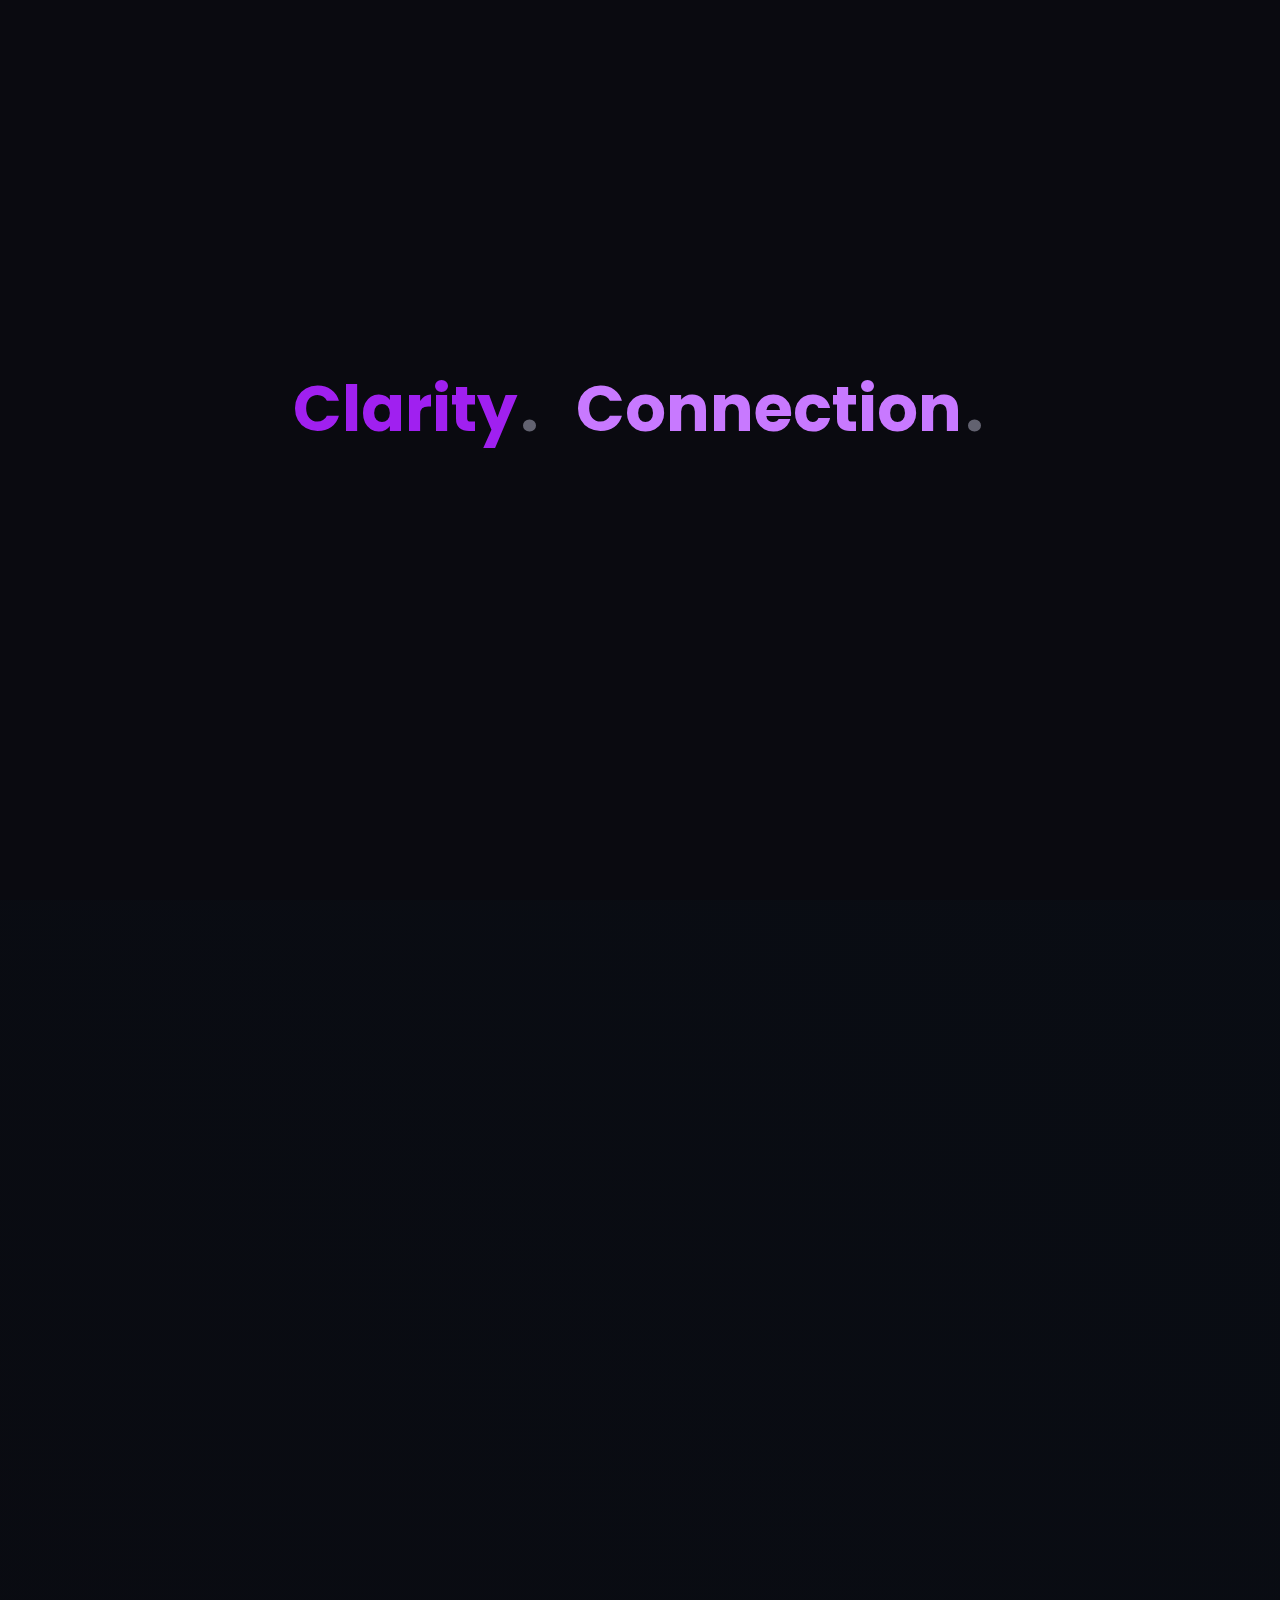
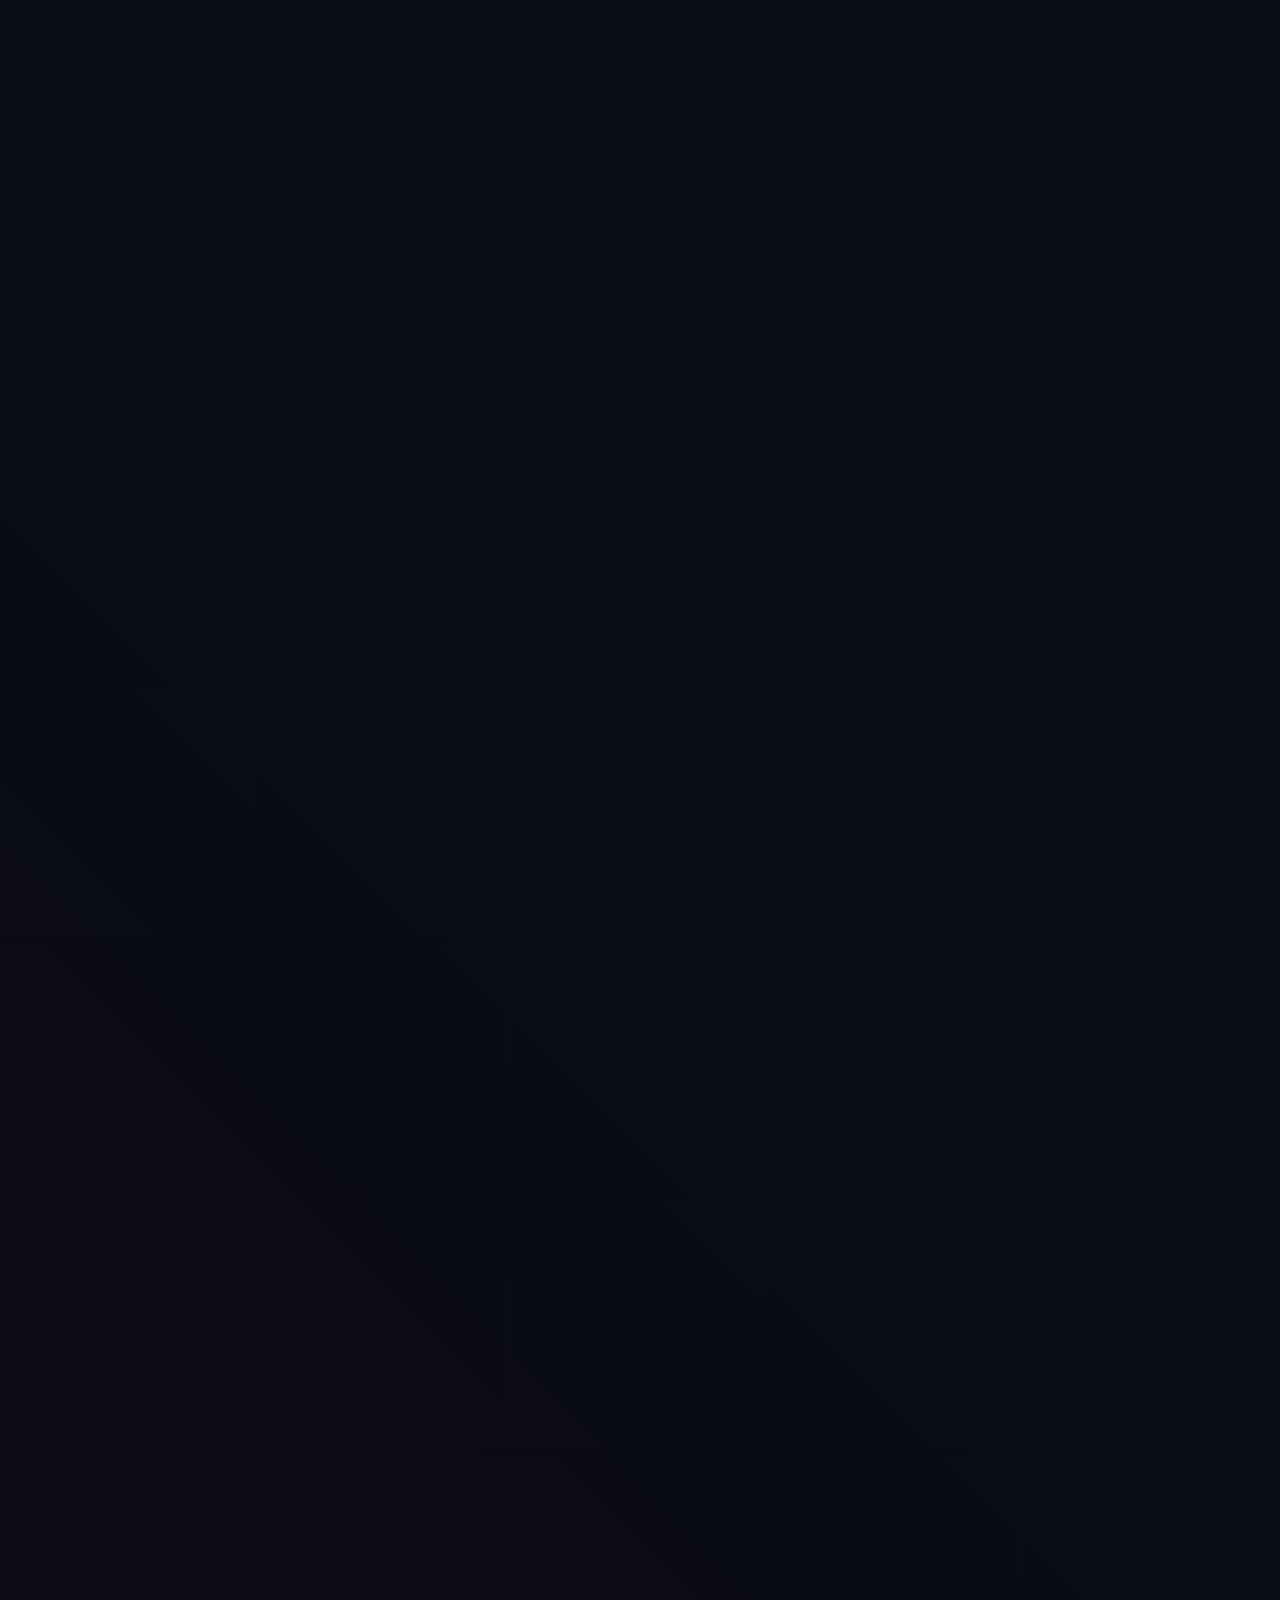
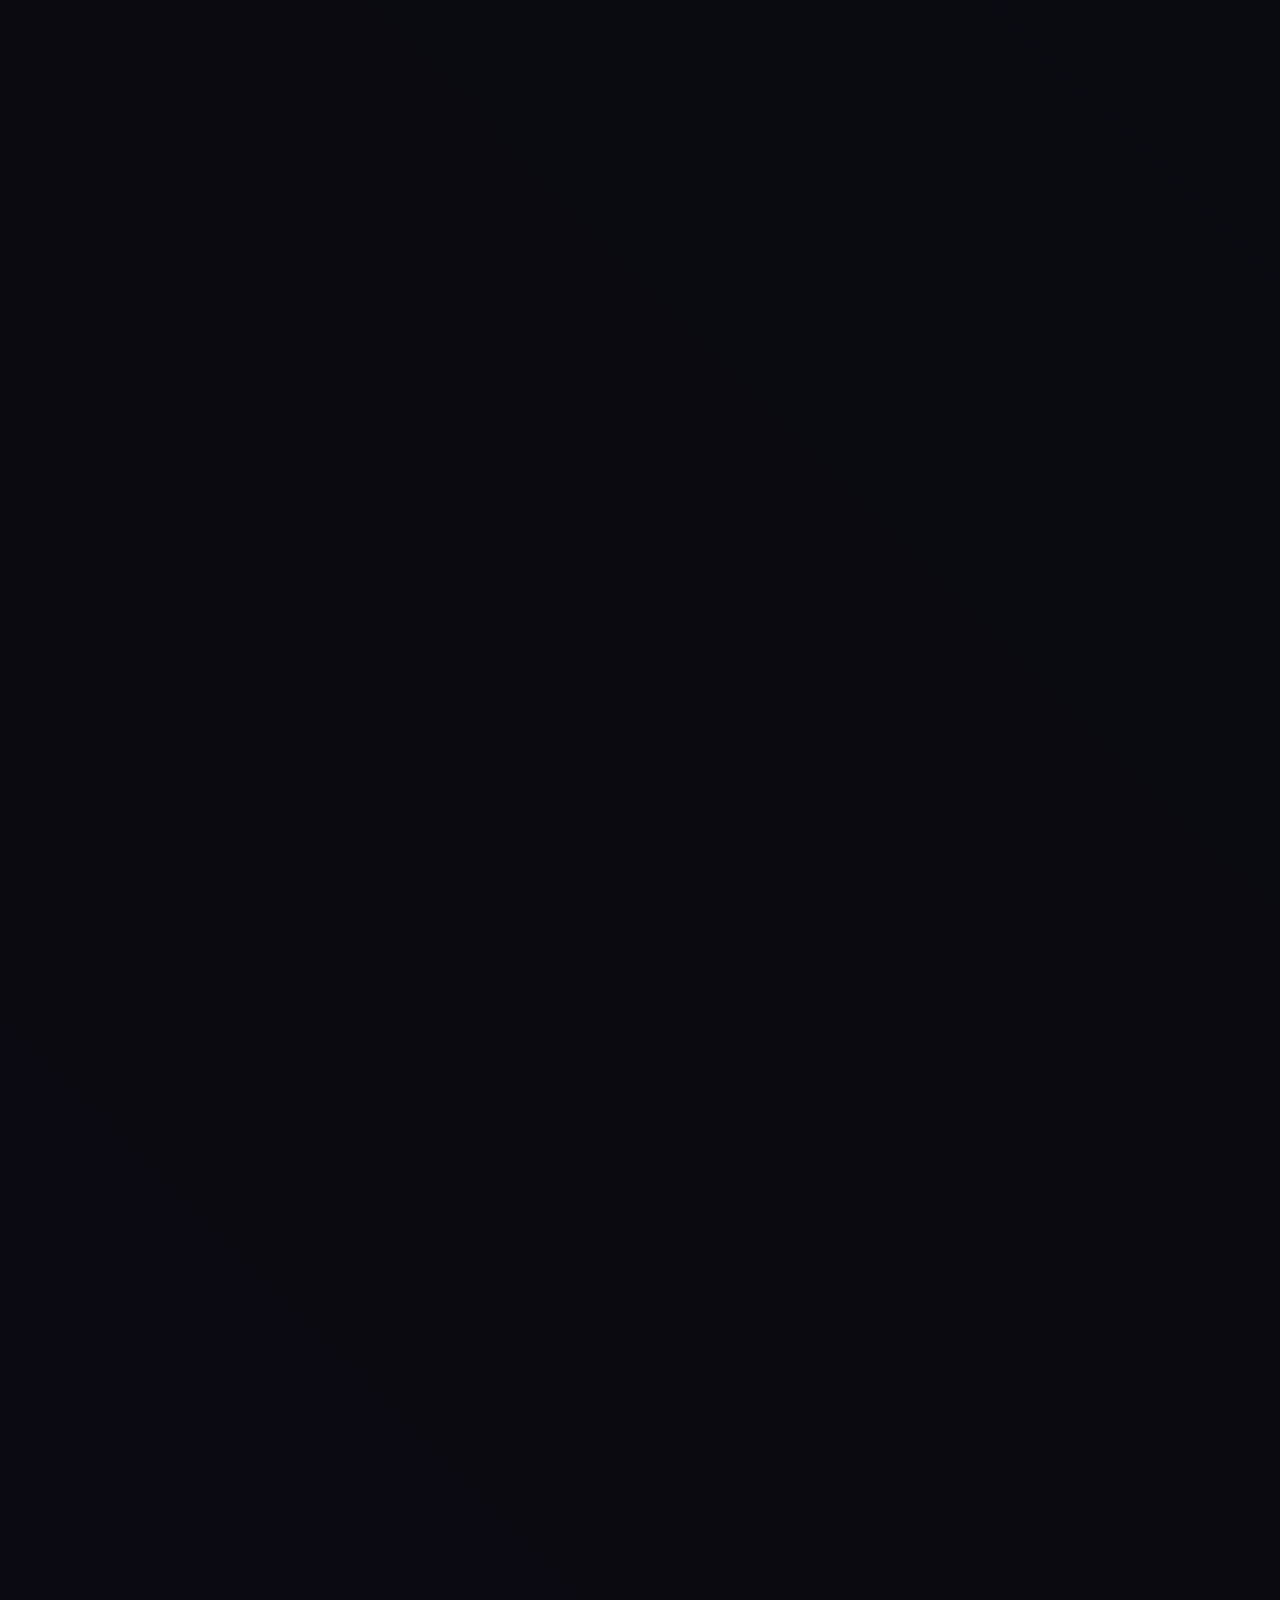
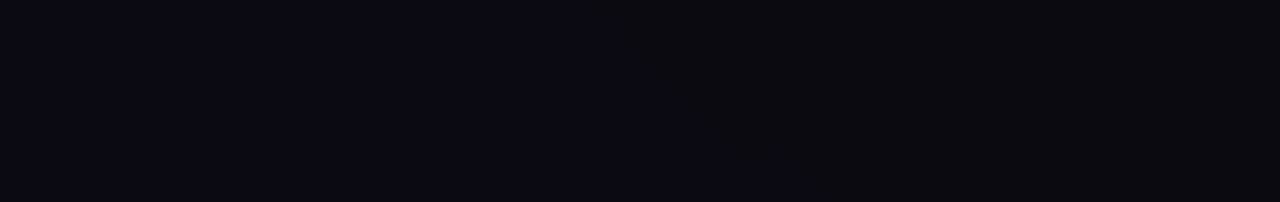
==== commit 5671a9aa: "v16.0.0" ====
--- a/index.html
+++ b/index.html
@@ -4,8 +4,7 @@
     <meta charset="UTF-8">
     <meta name="viewport" content="width=device-width, initial-scale=1.0">
     <title>Jared Banks - Modern Content & Copywriting Portfolio</title>
-    <!-- Swiper CSS -->
-    <link rel="stylesheet" href="https://cdn.jsdelivr.net/npm/swiper@10/swiper-bundle.min.css"/>
+    <!-- Removed Swiper CSS -->
     <!-- Your Custom CSS -->
     <link rel="stylesheet" href="style.css">
     <!-- Google Fonts -->
@@ -88,103 +87,68 @@
                 <div class="container">
                     <h2 class="section-title animate-on-scroll fade-in-up">Portfolio Projects</h2>
                     <p class="section-intro animate-on-scroll fade-in-up delay-1">
-                        Slide through projects. Hover over the current project for details.
+                        A selection of projects showcasing content strategy, copywriting, and technical communication skills.
                     </p>
-                    <!-- Swiper Container -->
-                    <div class="swiper portfolio-swiper">
-                        <!-- Swiper Wrapper -->
-                        <div class="swiper-wrapper">
-                            <!-- Slide 1 -->
-                            <div class="swiper-slide">
-                                <div class="portfolio-item-wrapper">
-                                    <div class="portfolio-item">
-                                        <div class="portfolio-image-container">
-                                            <img src="images/project-1.jpg" alt="Portfolio Project 1 Preview" loading="lazy">
-                                            <div class="portfolio-hover-overlay">
-                                                <div class="portfolio-hover-content">
-                                                    <p><strong>Goal:</strong> Target small businesses researching VoIP solutions, aiming for relevant keyword ranking.</p>
-                                                    <a href="seo-blog.html" class="portfolio-view-link">View Project</a>
-                                                </div>
-                                            </div>
-                                        </div>
-                                        <div class="portfolio-text">
-                                            <h3>SEO Blog Post: "Unlocking Growth with VoIP"</h3>
-                                            <div class="skills-tags"><span>SEO</span><span>B2B</span><span>Tech</span></div>
-                                        </div>
-                                    </div>
-                                </div>
-                            </div>
-                            <!-- Slide 2 -->
-                            <div class="swiper-slide">
-                                <div class="portfolio-item-wrapper">
-                                    <div class="portfolio-item">
-                                        <div class="portfolio-image-container">
-                                            <img src="images/skincare-project2.png" alt="Portfolio Project 2 Preview" loading="lazy">
-                                            <div class="portfolio-hover-overlay">
-                                                <div class="portfolio-hover-content">
-                                                    <p><strong>Goal:</strong> Write engaging, benefit-driven product descriptions focused on conversion and brand voice.</p>
-                                                    <a href="website-copy.html" class="portfolio-view-link">View Project</a>
-                                                </div>
-                                            </div>
-                                        </div>
-                                        <div class="portfolio-text">
-                                            <h3>Website Copy: Skincare Brand</h3>
-                                            <div class="skills-tags"><span>E-commerce</span><span>Copywriting</span><span>Brand Voice</span></div>
-                                        </div>
-                                    </div>
-                                </div>
-                            </div>
-                            <!-- Slide 3 -->
-                            <div class="swiper-slide">
-                                <div class="portfolio-item-wrapper">
-                                    <div class="portfolio-item">
-                                        <div class="portfolio-image-container">
-                                            <img src="images/project-3.jpg" alt="Portfolio Project 3 Preview" loading="lazy">
-                                             <div class="portfolio-hover-overlay">
-                                                <div class="portfolio-hover-content">
-                                                    <p><strong>Goal:</strong> Clearly explain a complex "Advanced Chart Analysis" feature on a trading platform for end-users.</p>
-                                                    <a href="tech-guide.html" class="portfolio-view-link">View Project</a>
-                                                </div>
-                                            </div>
-                                        </div>
-                                        <div class="portfolio-text">
-                                            <h3>User Guide: Trading Platform Feature</h3>
-                                             <div class="skills-tags"><span>Technical</span><span>User Guide</span><span>Finance</span></div>
-                                        </div>
-                                    </div>
-                                </div>
-                            </div>
-                            <!-- Slide 4 -->
-                            <div class="swiper-slide">
-                                <div class="portfolio-item-wrapper">
-                                    <div class="portfolio-item">
-                                        <div class="portfolio-image-container">
-                                            <img src="images/project-4.jpg" alt="Portfolio Project 4 Preview" loading="lazy">
-                                             <div class="portfolio-hover-overlay">
-                                                <div class="portfolio-hover-content">
-                                                     <p><strong>Goal:</strong> Develop a user-centric script for agents handling passport application status inquiries efficiently.</p>
-                                                     <a href="gov-script.html" class="portfolio-view-link">View Project</a>
-                                                </div>
-                                            </div>
-                                        </div>
-                                        <div class="portfolio-text">
-                                            <h3>Contact Centre Script: Passport Queries</h3>
-                                             <div class="skills-tags"><span>Scripting</span><span>User-Centric</span><span>Gov Comms</span></div>
-                                        </div>
-                                    </div>
-                                </div>
-                            </div>
-                        </div> <!-- End swiper-wrapper -->
-
-                        <!-- Add Pagination -->
-                        <div class="swiper-pagination portfolio-pagination"></div>
-                        <!-- Add Navigation -->
-                        <div class="swiper-button-prev portfolio-nav-prev"></div>
-                        <div class="swiper-button-next portfolio-nav-next"></div>
-
-                    </div> <!-- End Swiper Container -->
+
+                    <!-- NEW Portfolio Grid -->
+                    <div class="portfolio-grid">
+
+                        <!-- Project Card 1 -->
+                        <div class="portfolio-card animate-on-scroll scale-in delay-1">
+                            <div class="portfolio-image-container">
+                                <img src="images/project-1.jpg" alt="Portfolio Project 1 Preview - VoIP Blog Post" loading="lazy">
+                            </div>
+                            <div class="portfolio-card-content">
+                                <h3>SEO Blog Post: "Unlocking Growth with VoIP"</h3>
+                                <div class="skills-tags"><span>SEO</span><span>B2B</span><span>Tech</span></div>
+                                <p class="portfolio-goal"><strong>Goal:</strong> Target small businesses researching VoIP solutions, aiming for relevant keyword ranking.</p>
+                                <a href="seo-blog.html" class="portfolio-view-link">View Project Details</a>
+                            </div>
+                        </div>
+
+                        <!-- Project Card 2 -->
+                        <div class="portfolio-card animate-on-scroll scale-in delay-2">
+                            <div class="portfolio-image-container">
+                                <img src="images/skincare-project2.png" alt="Portfolio Project 2 Preview - Skincare Website Copy" loading="lazy">
+                            </div>
+                            <div class="portfolio-card-content">
+                                <h3>Website Copy: Skincare Brand</h3>
+                                <div class="skills-tags"><span>E-commerce</span><span>Copywriting</span><span>Brand Voice</span></div>
+                                <p class="portfolio-goal"><strong>Goal:</strong> Write engaging, benefit-driven product descriptions focused on conversion and brand voice.</p>
+                                <a href="website-copy.html" class="portfolio-view-link">View Project Details</a>
+                            </div>
+                        </div>
+
+                        <!-- Project Card 3 -->
+                        <div class="portfolio-card animate-on-scroll scale-in delay-1"> {/* Stagger delays */}
+                            <div class="portfolio-image-container">
+                                <img src="images/project-3.jpg" alt="Portfolio Project 3 Preview - Trading Platform User Guide" loading="lazy">
+                            </div>
+                            <div class="portfolio-card-content">
+                                <h3>User Guide: Trading Platform Feature</h3>
+                                <div class="skills-tags"><span>Technical</span><span>User Guide</span><span>Finance</span></div>
+                                <p class="portfolio-goal"><strong>Goal:</strong> Clearly explain a complex "Advanced Chart Analysis" feature for end-users.</p>
+                                <a href="tech-guide.html" class="portfolio-view-link">View Project Details</a>
+                            </div>
+                        </div>
+
+                        <!-- Project Card 4 -->
+                        <div class="portfolio-card animate-on-scroll scale-in delay-2"> {/* Stagger delays */}
+                            <div class="portfolio-image-container">
+                                <img src="images/project-4.jpg" alt="Portfolio Project 4 Preview - Contact Centre Script" loading="lazy">
+                            </div>
+                            <div class="portfolio-card-content">
+                                <h3>Contact Centre Script: Passport Queries</h3>
+                                <div class="skills-tags"><span>Scripting</span><span>User-Centric</span><span>Gov Comms</span></div>
+                                 <p class="portfolio-goal"><strong>Goal:</strong> Develop a user-centric script for agents handling passport application status inquiries efficiently.</p>
+                                <a href="gov-script.html" class="portfolio-view-link">View Project Details</a>
+                            </div>
+                        </div>
+
+                    </div> <!-- End Portfolio Grid -->
                 </div> <!-- End Container -->
             </section>
+
 
             <!-- About Section -->
             <section id="about" class="about-section section">
@@ -275,8 +239,7 @@
         </footer>
     </div> <!-- End #content-wrapper -->
 
-    <!-- Swiper JS -->
-    <script src="https://cdn.jsdelivr.net/npm/swiper@10/swiper-bundle.min.js"></script>
+    <!-- Removed Swiper JS -->
     <!-- tsParticles JS -->
     <script src="https://cdn.jsdelivr.net/npm/tsparticles@2.12.0/tsparticles.bundle.min.js"></script>
     <!-- Your Custom JS -->
--- a/style.css
+++ b/style.css
@@ -118,166 +118,138 @@
 .scroll-down-indicator svg { stroke: var(--secondary-accent); width: 30px; height: 30px; }
 @keyframes bounceArrow { 0%, 100% { transform: translate(-50%, 0); opacity: 0.8; } 50% { transform: translate(-50%, 10px); opacity: 1; } }
 
-/* --- Portfolio Section --- */
-.portfolio-section .container { position: relative; }
-/* Ensure swiper container itself is visible and sized */
-.portfolio-swiper {
+/* --- Portfolio Section Grid --- */
+.portfolio-grid {
+    display: grid;
+    /* Creates 2 columns on medium screens and up, 1 column below */
+    grid-template-columns: repeat(auto-fit, minmax(min(320px, 100%), 1fr));
+    gap: 2.5rem; /* Adjust gap as needed */
+    margin-top: 4rem; /* Space below intro text */
+}
+
+.portfolio-card {
+    background: var(--surface-medium);
+    border-radius: var(--border-radius-lg);
+    border: 1px solid var(--border-color);
+    overflow: hidden; /* Clip image corners and potential overflow */
+    transition: transform var(--transition-medium) ease, box-shadow var(--transition-medium) ease;
+    display: flex;
+    flex-direction: column; /* Stack image and content vertically */
+    height: 100%; /* Ensure cards in the same row have equal height if needed by grid */
+    box-shadow: 0 5px 15px rgba(0,0,0,0.15);
+}
+
+.portfolio-card:hover {
+    transform: translateY(-8px) scale(1.02);
+    box-shadow: 0 12px 28px rgba(0,0,0,0.2), 0 0 20px var(--shadow-color-hover);
+    border-color: rgba(160, 32, 240, 0.5); /* Optional: brighter border on hover */
+}
+
+.portfolio-card .portfolio-image-container {
+    position: relative;
+    overflow: hidden;
+    aspect-ratio: 16 / 10; /* Maintain aspect ratio */
     width: 100%;
-    padding-top: 20px;
-    padding-bottom: 60px; /* Space for pagination */
-    /* overflow: visible; */ /* Comment out or remove if causing issues, Swiper handles overflow */
-    position: relative;
-}
-/* Ensure slides are ready for flex display from Swiper */
-.swiper-slide {
-    display: flex; /* Important: Swiper core might set this, but ensure it's not overridden */
-    justify-content: center;
-    align-items: center;
-    height: auto; /* Let content determine height */
-    /* Opacity/transform for non-active slides (handled by Swiper classes) */
-    transition: opacity var(--transition-medium) ease, transform var(--transition-medium) ease;
-    opacity: 0.6;
-    transform: scale(0.9);
-}
-.swiper-slide-active {
-    opacity: 1;
-    transform: scale(1);
-    z-index: 1; /* Bring active slide slightly forward */
-}
-.swiper-slide .portfolio-item-wrapper {
-    width: 90%; /* Adjust width as needed */
-    max-width: 550px;
-    margin: 0 auto;
-    border-radius: var(--border-radius-lg);
-    overflow: hidden; /* Clip content within the rounded corners */
-    transition: transform var(--transition-medium) ease, box-shadow var(--transition-medium) ease;
-    background: var(--surface-medium); /* Background for the wrapper */
-}
-.swiper-slide-active .portfolio-item-wrapper:hover {
-    transform: translateY(-10px);
-    box-shadow: 0 15px 35px rgba(0, 0, 0, 0.3), 0 0 20px var(--shadow-color);
-}
-.swiper-slide .portfolio-item {
-    /* background: var(--surface-medium); redundant if wrapper has it */
-    height: 100%; /* Make item fill its wrapper */
-    display: flex;
-    flex-direction: column;
-    border: 1px solid var(--border-color);
-}
-
-/* CRITICAL: Image container sizing */
-.swiper-slide .portfolio-image-container {
-    position: relative; /* Needed for absolute positioning of children */
-    overflow: hidden;
-    aspect-ratio: 16 / 10; /* Defines space BEFORE image loads */
-    width: 100%;          /* Ensure container takes full width */
     background-color: #2a2a35; /* Placeholder background */
 }
-/* Image styling */
-.swiper-slide .portfolio-image-container img {
-    position: absolute; /* Fill the container */
+
+.portfolio-card .portfolio-image-container img {
+    position: absolute;
     top: 0;
     left: 0;
     width: 100%;
     height: 100%;
-    object-fit: cover; /* Cover the area */
-    display: block; /* Remove extra space below image */
+    object-fit: cover;
+    display: block;
     transition: transform var(--transition-slow) ease, filter var(--transition-medium) ease;
     filter: brightness(1) saturate(1);
 }
 
-/* Hover effect specifically on the image when present */
-.swiper-slide-active .portfolio-item-wrapper:hover .portfolio-image-container img {
-    filter: brightness(0.7) saturate(0.9);
-}
-
-.swiper-slide .portfolio-hover-overlay {
-    position: absolute;
-    bottom: 0;
-    left: 0;
-    width: 100%;
-    height: 60%; /* Adjust height as needed */
-    background: linear-gradient(to top, rgba(17, 17, 24, 0.95) 50%, rgba(17, 17, 24, 0.7) 100%);
-    backdrop-filter: blur(4px);
-    -webkit-backdrop-filter: blur(4px);
-    transform: translateY(100%);
-    opacity: 0;
-    transition: transform var(--transition-medium) ease-out, opacity var(--transition-medium) ease-out;
+/* Image effect on card hover */
+.portfolio-card:hover .portfolio-image-container img {
+    transform: scale(1.05);
+    filter: brightness(0.85);
+}
+
+.portfolio-card-content {
     padding: 1.5rem;
+    flex-grow: 1; /* Allows content area to expand if needed */
     display: flex;
-    flex-direction: column;
-    justify-content: center;
-    z-index: 2;
-    overflow: hidden;
-}
-.swiper-slide-active .portfolio-item-wrapper:hover .portfolio-hover-overlay {
-    transform: translateY(0);
-    opacity: 1;
-}
-.swiper-slide .portfolio-hover-content p { color: var(--text-secondary); font-size: 0.9rem; line-height: 1.5; margin-bottom: 1rem; }
-.swiper-slide .portfolio-hover-content p strong { color: var(--text-primary); }
-.swiper-slide .portfolio-view-link { display: inline-block; background-color: var(--primary-glow); color: #fff; padding: 0.5rem 1rem; border-radius: var(--border-radius-sm); font-size: 0.85rem; font-weight: 600; text-decoration: none; transition: background-color var(--transition-fast) ease, transform var(--transition-fast) ease; text-align: center; align-self: flex-start; }
-.swiper-slide .portfolio-view-link:hover { background-color: var(--secondary-accent); color: var(--background-dark); transform: scale(1.05); }
-.swiper-slide .portfolio-text {
-    padding: 1.5rem;
-    margin-top: auto; /* Push text to bottom if container has extra space */
-    /* background-color: var(--surface-medium); redundant */
-    position: relative; /* Needed for z-index */
-    z-index: 1; /* Keep above potential background elements */
-}
-.swiper-slide .portfolio-text h3 { margin-bottom: 0.6rem; color: var(--text-primary); font-weight: 600; font-size: clamp(1.1rem, 3vw, 1.3rem); }
-.swiper-slide .skills-tags { display: flex; flex-wrap: wrap; gap: 0.6rem; margin-top: 0.8rem; }
-.swiper-slide .skills-tags span { background-color: rgba(160, 32, 240, 0.15); color: var(--secondary-accent); padding: 0.3rem 0.9rem; border-radius: 15px; font-size: 0.8rem; font-weight: 500; border: 1px solid rgba(160, 32, 240, 0.3); }
-
-/* Swiper Controls Styling */
-.portfolio-swiper .swiper-button-prev,
-.portfolio-swiper .swiper-button-next {
-    color: var(--primary-glow);
-    width: 44px; /* Adjust size */
-    height: 44px; /* Adjust size */
-    background-color: rgba(30, 30, 30, 0.5);
-    border-radius: 50%;
-    backdrop-filter: blur(4px);
-    -webkit-backdrop-filter: blur(4px);
-    transition: background-color var(--transition-fast) ease, color var(--transition-fast) ease;
-    position: absolute; /* Positioned relative to .portfolio-swiper */
-    top: 50%;
-    transform: translateY(-50%);
-    z-index: 10; /* Above slides */
-    /* Swiper uses ::after for icons */
-}
-.portfolio-swiper .swiper-button-prev:hover,
-.portfolio-swiper .swiper-button-next:hover {
-    background-color: rgba(50, 50, 50, 0.8);
+    flex-direction: column; /* Stack elements inside content area */
+}
+
+.portfolio-card-content h3 {
+    margin-bottom: 0.75rem;
+    color: var(--text-primary);
+    font-weight: 600;
+    font-size: clamp(1.1rem, 3vw, 1.3rem);
+}
+
+.portfolio-card-content .skills-tags {
+    display: flex;
+    flex-wrap: wrap;
+    gap: 0.6rem;
+    margin-top: 0.5rem; /* Space above tags */
+    margin-bottom: 1rem; /* Space below tags */
+}
+
+.portfolio-card-content .skills-tags span {
+    background-color: rgba(160, 32, 240, 0.15);
     color: var(--secondary-accent);
-}
-.portfolio-swiper .swiper-button-prev::after,
-.portfolio-swiper .swiper-button-next::after {
-    font-size: 1.2rem; /* Size of arrow icon */
-    font-weight: 900;
-}
-.portfolio-swiper .swiper-button-prev { left: -10px; } /* Adjust position */
-.portfolio-swiper .swiper-button-next { right: -10px; } /* Adjust position */
-
-.portfolio-swiper .swiper-pagination {
-    position: absolute; /* Positioned relative to .portfolio-swiper */
-    bottom: 15px !important; /* Position pagination at the bottom */
-    left: 0;
-    width: 100%;
-    z-index: 10;
-    /* Swiper adds display:flex etc. */
-}
-.portfolio-swiper .swiper-pagination-bullet {
-    background-color: var(--text-muted);
-    opacity: 0.7;
-    width: 10px; /* Size of dots */
-    height: 10px; /* Size of dots */
-    transition: background-color var(--transition-fast) ease, opacity var(--transition-fast) ease;
-    margin: 0 5px; /* Spacing between dots */
-}
-.portfolio-swiper .swiper-pagination-bullet-active {
-    background-color: var(--primary-glow);
-    opacity: 1;
+    padding: 0.3rem 0.9rem;
+    border-radius: 15px;
+    font-size: 0.8rem;
+    font-weight: 500;
+    border: 1px solid rgba(160, 32, 240, 0.3);
+}
+
+.portfolio-card-content .portfolio-goal {
+    font-size: 0.9rem;
+    color: var(--text-secondary);
+    line-height: 1.6;
+    margin-bottom: 1.5rem; /* Space before the button */
+    flex-grow: 1; /* Pushes button to bottom if content is short */
+}
+
+.portfolio-card-content .portfolio-goal strong {
+    color: var(--text-primary);
+    font-weight: 600;
+}
+
+.portfolio-view-link {
+    display: inline-block;
+    background: var(--primary-glow);
+    color: #fff;
+    padding: 0.7rem 1.5rem; /* Button padding */
+    border-radius: var(--border-radius-sm);
+    font-weight: 600;
+    font-size: 0.9rem;
+    font-family: var(--heading-font);
+    text-decoration: none;
+    text-align: center;
+    transition: background-color var(--transition-medium) ease, transform var(--transition-medium) ease, box-shadow var(--transition-medium) ease;
+    margin-top: auto; /* Stick to bottom */
+    align-self: flex-start; /* Align button left */
+    cursor: pointer;
+    border: none;
+}
+
+.portfolio-view-link:hover {
+    background-color: var(--secondary-accent);
+    color: var(--background-dark);
+    transform: translateY(-2px);
+    box-shadow: 0 4px 10px rgba(160, 32, 240, 0.4);
+}
+
+/* Responsive adjustments for the grid */
+@media (max-width: 768px) {
+    .portfolio-grid {
+        grid-template-columns: 1fr; /* Single column */
+        gap: 2rem;
+    }
+    .portfolio-card-content {
+        padding: 1.2rem;
+    }
 }
 
 /* --- About Section --- */
@@ -343,5 +315,5 @@
 .back-link:hover { color: var(--primary-glow); transform: translateX(-5px); } .back-link:hover svg { transform: translateX(-3px); }
 /* --- Responsive Design --- */
 @media (max-width: 992px) { .about-layout { grid-template-columns: 1fr; text-align: center; gap: 3rem; } .about-text { order: 1; } .about-image-wrapper { order: 2; max-width: 350px; } .about-text .section-title--left { text-align: center; } }
-@media (max-width: 768px) { html { font-size: 15px; } .section { padding: 80px 0; } .container { padding: 0 20px; } .main-nav { display: none; } .menu-toggle { display: block; } .hero-section { min-height: 90vh; padding-top: 100px; } h1 { font-size: clamp(2.5rem, 7vw, 3.5rem); } h2 { font-size: clamp(2rem, 6vw, 2.6rem); } .section-intro { max-width: 90%; font-size: 1rem; margin-bottom: 3rem;} .skills-grid { grid-template-columns: 1fr; gap: 1.5rem;} .contact-info { padding: 2rem; } .project-content { padding: 60px 20px; } #preloader-headline-container { font-size: clamp(1.8rem, 5vw, 3rem); } .portfolio-section .container { padding-left: 15px; padding-right: 15px; } .portfolio-swiper .swiper-button-prev { left: -5px; } .portfolio-swiper .swiper-button-next { right: -5px; } .swiper-slide .portfolio-item-wrapper { width: 85%; } .portfolio-hover-overlay { height: 70%; padding: 1rem; } }
-@media (max-width: 480px) { html { font-size: 14px; } .section { padding: 60px 0; } .container { padding: 0 15px; } .logo a { font-size: 1.5rem; } .cta-button { padding: 0.9rem 2rem; font-size: 1rem; } .portfolio-text { padding: 1.2rem; } .skill-item { padding: 2rem 1.5rem; } .contact-info { padding: 1.5rem; } .contact-links p { flex-direction: column; align-items: center; gap: 0.3rem; text-align: center;} .contact-links svg { margin-bottom: 0.2rem; } .project-detail-header { padding: 120px 0 50px 0; } .project-sample { padding: 1.2rem 1.5rem; font-size: 0.85rem; } #preloader-headline-container { font-size: clamp(1.5rem, 5.5vw, 2.5rem); } .portfolio-swiper { padding-bottom: 50px; } .portfolio-swiper .swiper-button-prev, .portfolio-swiper .swiper-button-next { width: 36px; height: 36px; } .portfolio-swiper .swiper-button-prev::after, .portfolio-swiper .swiper-button-next::after { font-size: 1rem; } .swiper-slide .portfolio-item-wrapper { width: 90%; } .portfolio-hover-overlay { height: 75%; } .swiper-slide .portfolio-text h3 { font-size: 1rem; } }+@media (max-width: 768px) { html { font-size: 15px; } .section { padding: 80px 0; } .container { padding: 0 20px; } .main-nav { display: none; } .menu-toggle { display: block; } .hero-section { min-height: 90vh; padding-top: 100px; } h1 { font-size: clamp(2.5rem, 7vw, 3.5rem); } h2 { font-size: clamp(2rem, 6vw, 2.6rem); } .section-intro { max-width: 90%; font-size: 1rem; margin-bottom: 3rem;} .skills-grid { grid-template-columns: 1fr; gap: 1.5rem;} .contact-info { padding: 2rem; } .project-content { padding: 60px 20px; } #preloader-headline-container { font-size: clamp(1.8rem, 5vw, 3rem); } .portfolio-section .container { padding-left: 15px; padding-right: 15px; } /* Removed swiper specific responsive */ }
+@media (max-width: 480px) { html { font-size: 14px; } .section { padding: 60px 0; } .container { padding: 0 15px; } .logo a { font-size: 1.5rem; } .cta-button { padding: 0.9rem 2rem; font-size: 1rem; } /* .portfolio-text replaced by .portfolio-card-content */ .portfolio-card-content { padding: 1.2rem; } .skill-item { padding: 2rem 1.5rem; } .contact-info { padding: 1.5rem; } .contact-links p { flex-direction: column; align-items: center; gap: 0.3rem; text-align: center;} .contact-links svg { margin-bottom: 0.2rem; } .project-detail-header { padding: 120px 0 50px 0; } .project-sample { padding: 1.2rem 1.5rem; font-size: 0.85rem; } #preloader-headline-container { font-size: clamp(1.5rem, 5.5vw, 2.5rem); } /* Removed swiper specific responsive */ .portfolio-card-content h3 { font-size: 1rem; } }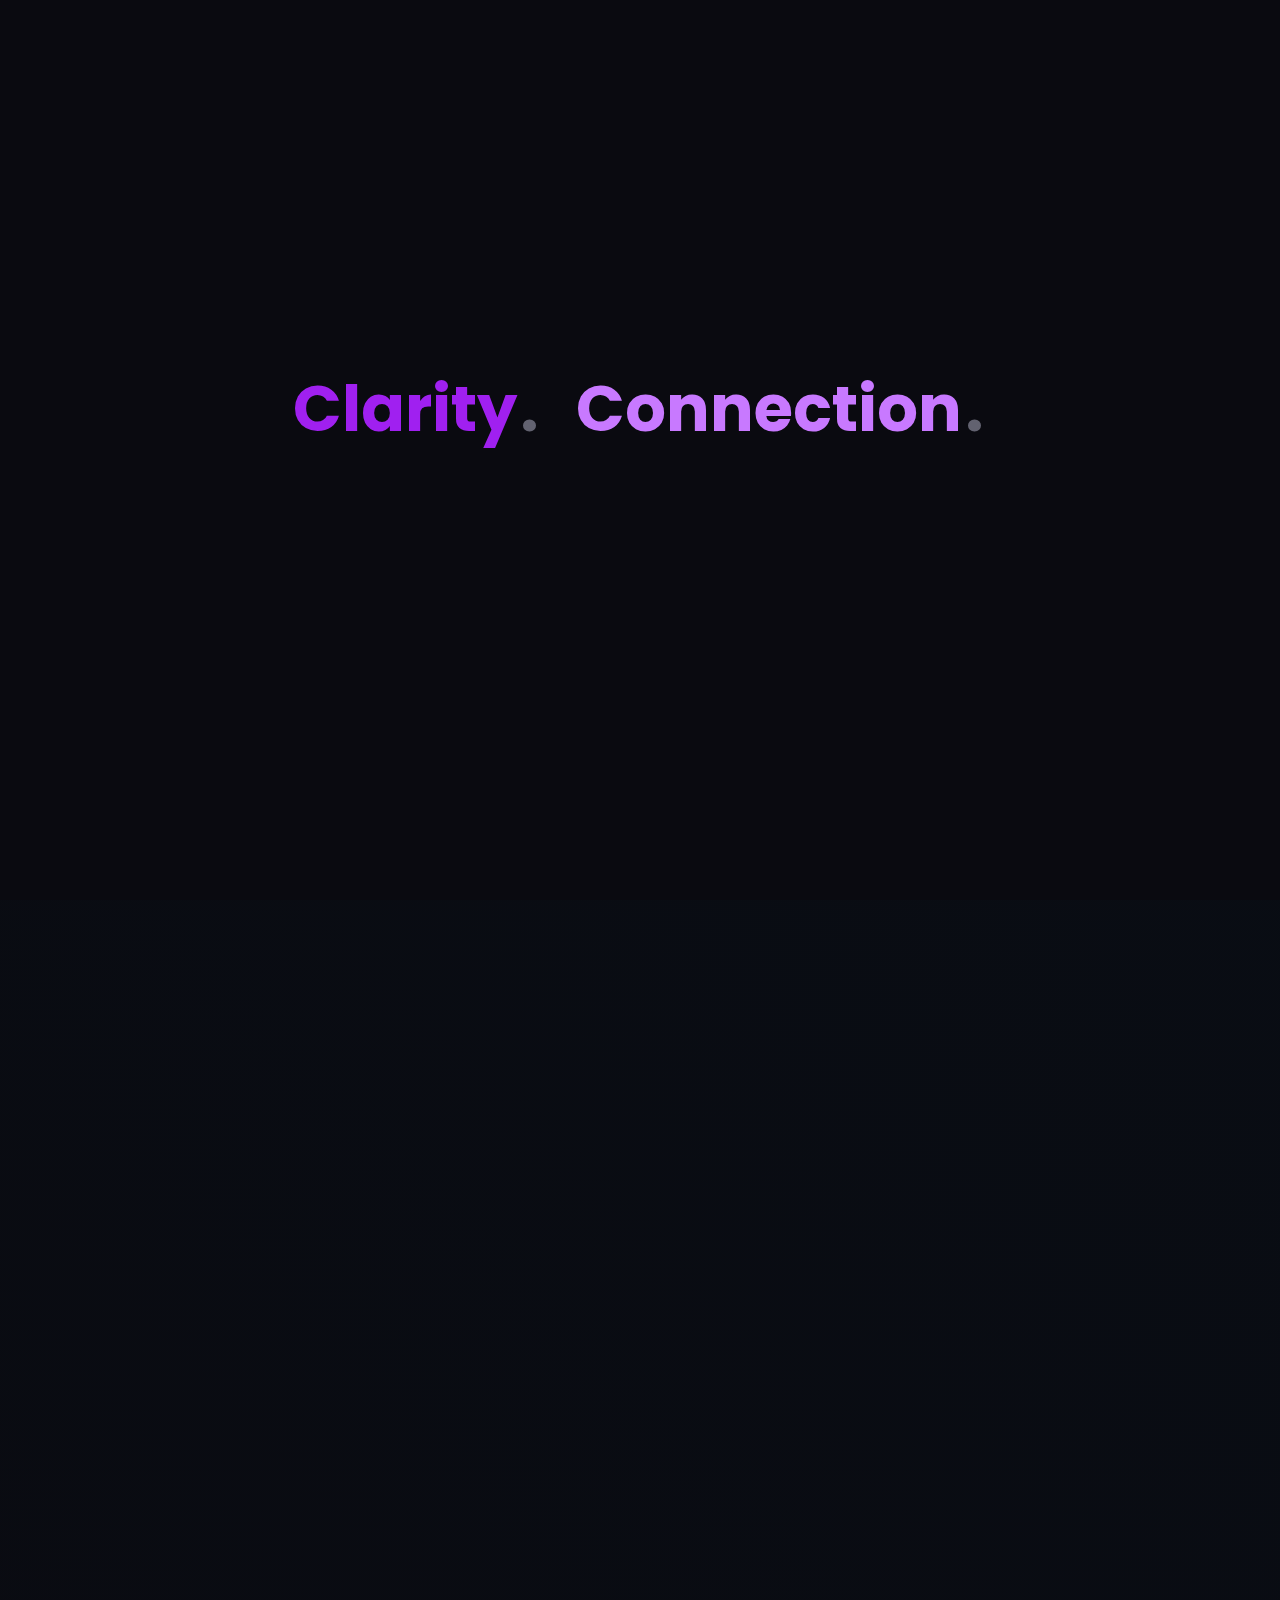
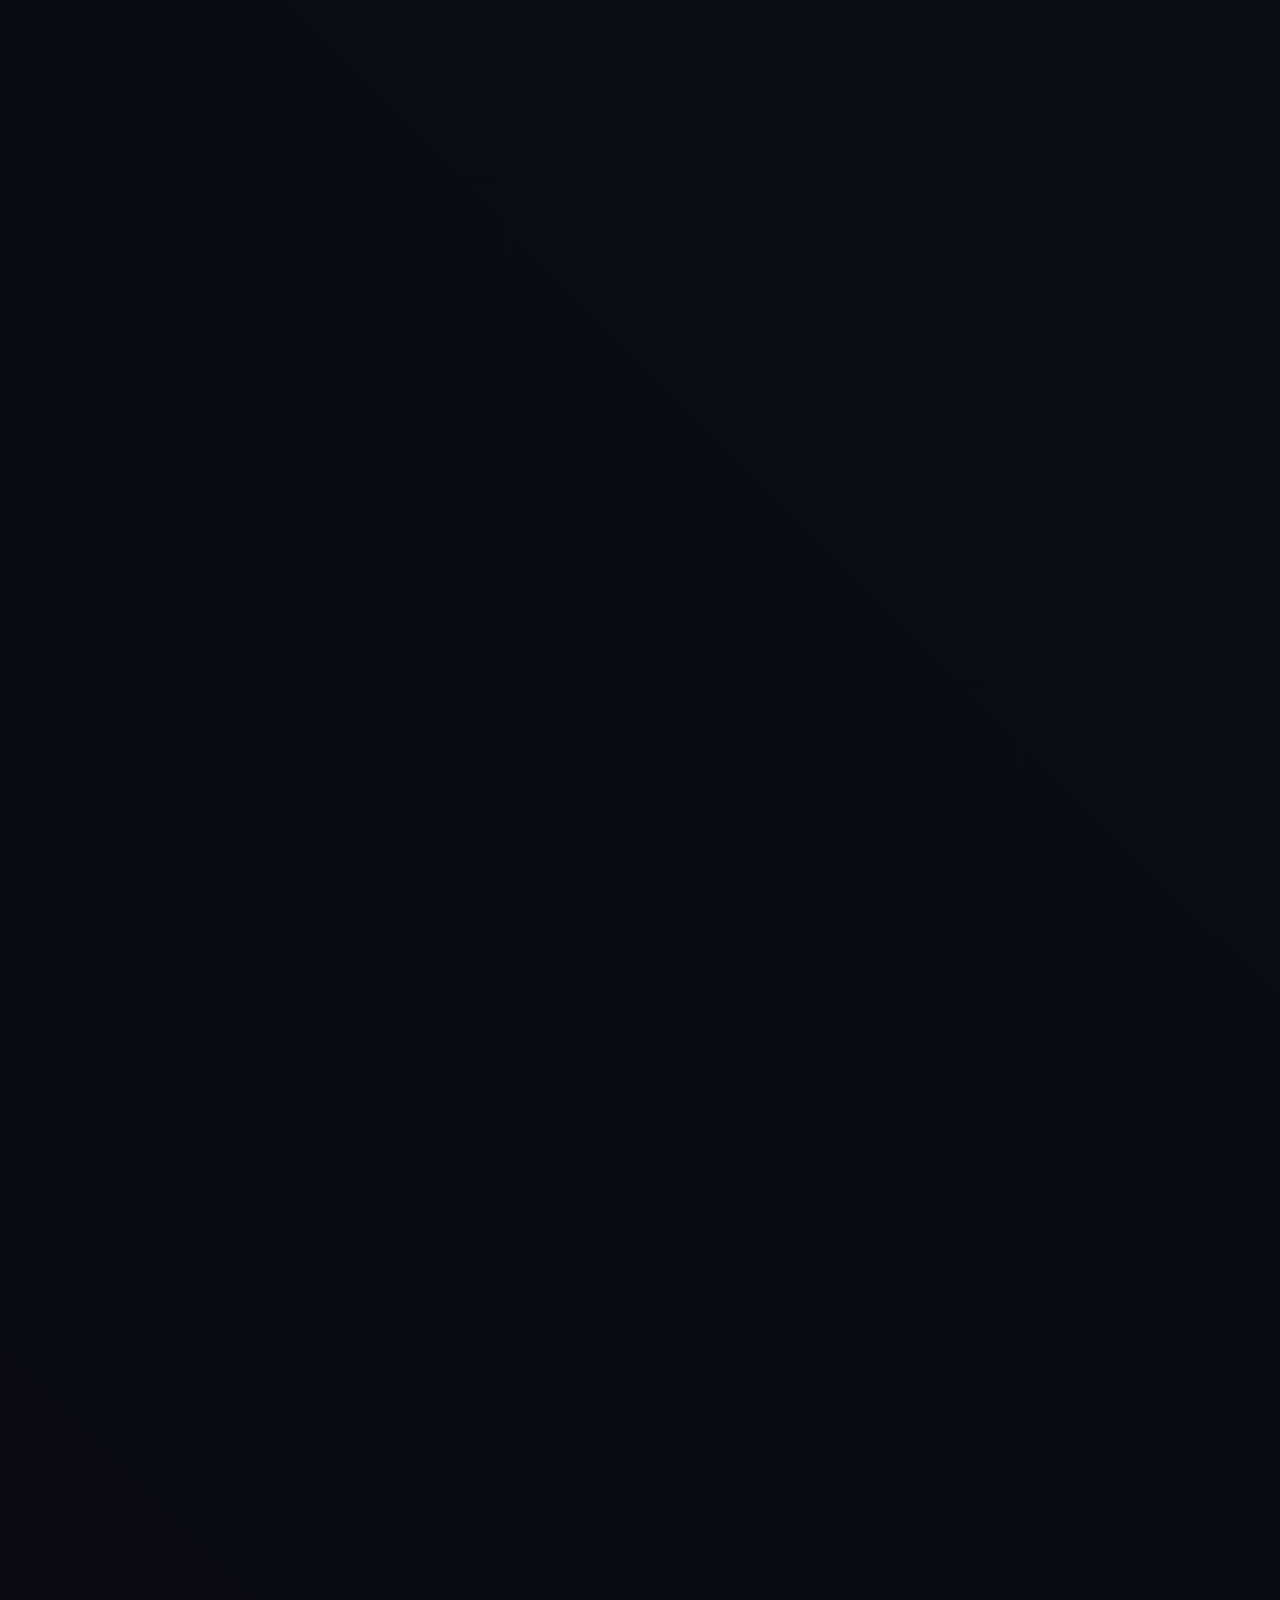
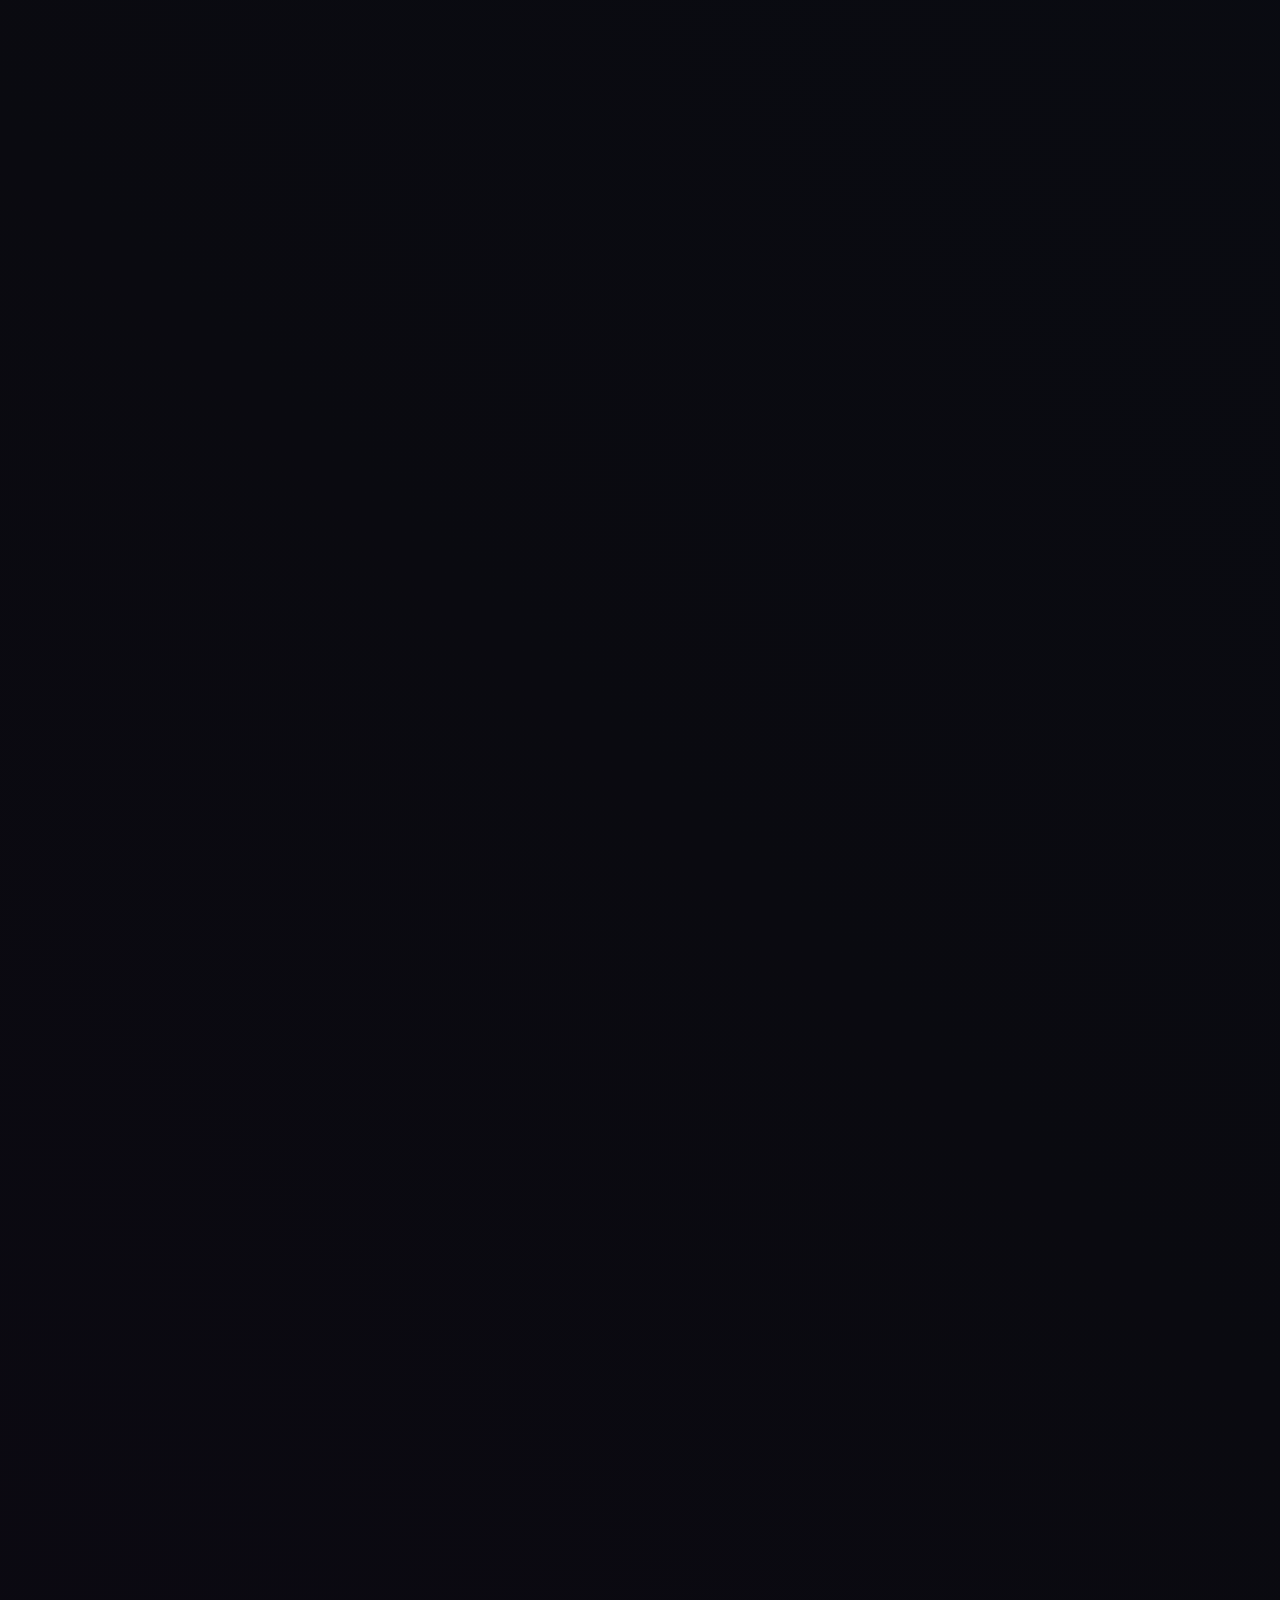
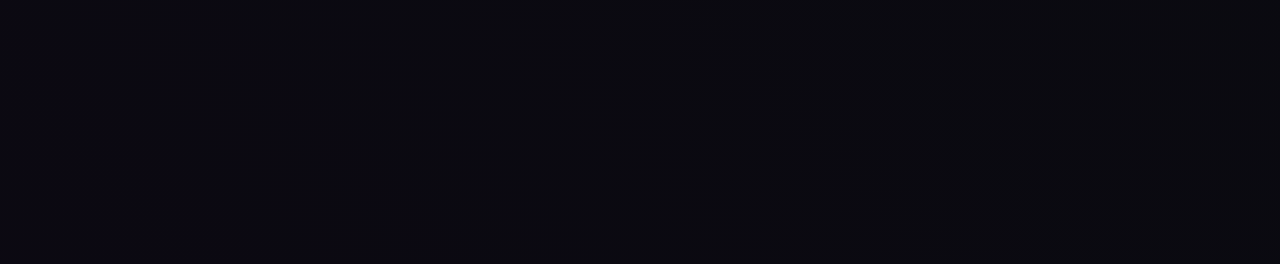
==== commit 7d0e5aa0: "v16.0.2" ====
--- a/index.html
+++ b/index.html
@@ -109,7 +109,7 @@
                         <!-- Project Card 2 -->
                         <div class="portfolio-card animate-on-scroll scale-in delay-2">
                             <div class="portfolio-image-container">
-                                <img src="images/skincare-project2.png" alt="Portfolio Project 2 Preview - Skincare Website Copy" loading="lazy">
+                                <img src="images/project2preview.jpg" alt="Portfolio Project 2 Preview - Skincare Website Copy" loading="lazy">
                             </div>
                             <div class="portfolio-card-content">
                                 <h3>Website Copy: Skincare Brand</h3>
@@ -120,7 +120,7 @@
                         </div>
 
                         <!-- Project Card 3 -->
-                        <div class="portfolio-card animate-on-scroll scale-in delay-1"> {/* Stagger delays */}
+                        <div class="portfolio-card animate-on-scroll scale-in delay-1"> 
                             <div class="portfolio-image-container">
                                 <img src="images/project-3.jpg" alt="Portfolio Project 3 Preview - Trading Platform User Guide" loading="lazy">
                             </div>
@@ -128,12 +128,12 @@
                                 <h3>User Guide: Trading Platform Feature</h3>
                                 <div class="skills-tags"><span>Technical</span><span>User Guide</span><span>Finance</span></div>
                                 <p class="portfolio-goal"><strong>Goal:</strong> Clearly explain a complex "Advanced Chart Analysis" feature for end-users.</p>
-                                <a href="tech-guide.html" class="portfolio-view-link">View Project Details</a>
+                                <a href="tech-file.html" class="portfolio-view-link">View Project Details</a>
                             </div>
                         </div>
 
                         <!-- Project Card 4 -->
-                        <div class="portfolio-card animate-on-scroll scale-in delay-2"> {/* Stagger delays */}
+                        <div class="portfolio-card animate-on-scroll scale-in delay-2"> 
                             <div class="portfolio-image-container">
                                 <img src="images/project-4.jpg" alt="Portfolio Project 4 Preview - Contact Centre Script" loading="lazy">
                             </div>
--- a/style.css
+++ b/style.css
@@ -121,12 +121,21 @@
 /* --- Portfolio Section Grid --- */
 .portfolio-grid {
     display: grid;
-    /* Creates 2 columns on medium screens and up, 1 column below */
-    grid-template-columns: repeat(auto-fit, minmax(min(320px, 100%), 1fr));
-    gap: 2.5rem; /* Adjust gap as needed */
+    /* Default to a single column (mobile first) */
+    grid-template-columns: 1fr;
+    gap: 2rem; /* Smaller gap for single column */
     margin-top: 4rem; /* Space below intro text */
 }
 
+/* Apply two columns for medium screens and up */
+@media (min-width: 768px) { /* Adjust breakpoint if needed */
+    .portfolio-grid {
+        grid-template-columns: repeat(2, 1fr); /* Creates exactly 2 equal columns */
+        gap: 2.5rem; /* Larger gap for two columns */
+    }
+}
+
+/* Portfolio Card Styles */
 .portfolio-card {
     background: var(--surface-medium);
     border-radius: var(--border-radius-lg);
@@ -239,17 +248,6 @@
     color: var(--background-dark);
     transform: translateY(-2px);
     box-shadow: 0 4px 10px rgba(160, 32, 240, 0.4);
-}
-
-/* Responsive adjustments for the grid */
-@media (max-width: 768px) {
-    .portfolio-grid {
-        grid-template-columns: 1fr; /* Single column */
-        gap: 2rem;
-    }
-    .portfolio-card-content {
-        padding: 1.2rem;
-    }
 }
 
 /* --- About Section --- */
@@ -314,6 +312,44 @@
 .back-link svg { width: 18px; height: 18px; transition: transform var(--transition-medium) ease; }
 .back-link:hover { color: var(--primary-glow); transform: translateX(-5px); } .back-link:hover svg { transform: translateX(-3px); }
 /* --- Responsive Design --- */
-@media (max-width: 992px) { .about-layout { grid-template-columns: 1fr; text-align: center; gap: 3rem; } .about-text { order: 1; } .about-image-wrapper { order: 2; max-width: 350px; } .about-text .section-title--left { text-align: center; } }
-@media (max-width: 768px) { html { font-size: 15px; } .section { padding: 80px 0; } .container { padding: 0 20px; } .main-nav { display: none; } .menu-toggle { display: block; } .hero-section { min-height: 90vh; padding-top: 100px; } h1 { font-size: clamp(2.5rem, 7vw, 3.5rem); } h2 { font-size: clamp(2rem, 6vw, 2.6rem); } .section-intro { max-width: 90%; font-size: 1rem; margin-bottom: 3rem;} .skills-grid { grid-template-columns: 1fr; gap: 1.5rem;} .contact-info { padding: 2rem; } .project-content { padding: 60px 20px; } #preloader-headline-container { font-size: clamp(1.8rem, 5vw, 3rem); } .portfolio-section .container { padding-left: 15px; padding-right: 15px; } /* Removed swiper specific responsive */ }
-@media (max-width: 480px) { html { font-size: 14px; } .section { padding: 60px 0; } .container { padding: 0 15px; } .logo a { font-size: 1.5rem; } .cta-button { padding: 0.9rem 2rem; font-size: 1rem; } /* .portfolio-text replaced by .portfolio-card-content */ .portfolio-card-content { padding: 1.2rem; } .skill-item { padding: 2rem 1.5rem; } .contact-info { padding: 1.5rem; } .contact-links p { flex-direction: column; align-items: center; gap: 0.3rem; text-align: center;} .contact-links svg { margin-bottom: 0.2rem; } .project-detail-header { padding: 120px 0 50px 0; } .project-sample { padding: 1.2rem 1.5rem; font-size: 0.85rem; } #preloader-headline-container { font-size: clamp(1.5rem, 5.5vw, 2.5rem); } /* Removed swiper specific responsive */ .portfolio-card-content h3 { font-size: 1rem; } }+@media (max-width: 992px) {
+    .about-layout { grid-template-columns: 1fr; text-align: center; gap: 3rem; }
+    .about-text { order: 1; }
+    .about-image-wrapper { order: 2; max-width: 350px; }
+    .about-text .section-title--left { text-align: center; }
+}
+@media (max-width: 768px) {
+    html { font-size: 15px; }
+    .section { padding: 80px 0; }
+    .container { padding: 0 20px; }
+    .main-nav { display: none; }
+    .menu-toggle { display: block; }
+    .hero-section { min-height: 90vh; padding-top: 100px; }
+    h1 { font-size: clamp(2.5rem, 7vw, 3.5rem); }
+    h2 { font-size: clamp(2rem, 6vw, 2.6rem); }
+    .section-intro { max-width: 90%; font-size: 1rem; margin-bottom: 3rem;}
+    /* Ensure portfolio grid gap is updated for mobile */
+    .portfolio-grid { gap: 2rem; }
+    .portfolio-card-content { padding: 1.2rem; }
+    .skills-grid { grid-template-columns: 1fr; gap: 1.5rem;}
+    .contact-info { padding: 2rem; }
+    .project-content { padding: 60px 20px; }
+    #preloader-headline-container { font-size: clamp(1.8rem, 5vw, 3rem); }
+    .portfolio-section .container { padding-left: 15px; padding-right: 15px; }
+}
+@media (max-width: 480px) {
+    html { font-size: 14px; }
+    .section { padding: 60px 0; }
+    .container { padding: 0 15px; }
+    .logo a { font-size: 1.5rem; }
+    .cta-button { padding: 0.9rem 2rem; font-size: 1rem; }
+    .portfolio-card-content { padding: 1.2rem; }
+    .portfolio-card-content h3 { font-size: 1rem; }
+    .skill-item { padding: 2rem 1.5rem; }
+    .contact-info { padding: 1.5rem; }
+    .contact-links p { flex-direction: column; align-items: center; gap: 0.3rem; text-align: center;}
+    .contact-links svg { margin-bottom: 0.2rem; }
+    .project-detail-header { padding: 120px 0 50px 0; }
+    .project-sample { padding: 1.2rem 1.5rem; font-size: 0.85rem; }
+    #preloader-headline-container { font-size: clamp(1.5rem, 5.5vw, 2.5rem); }
+}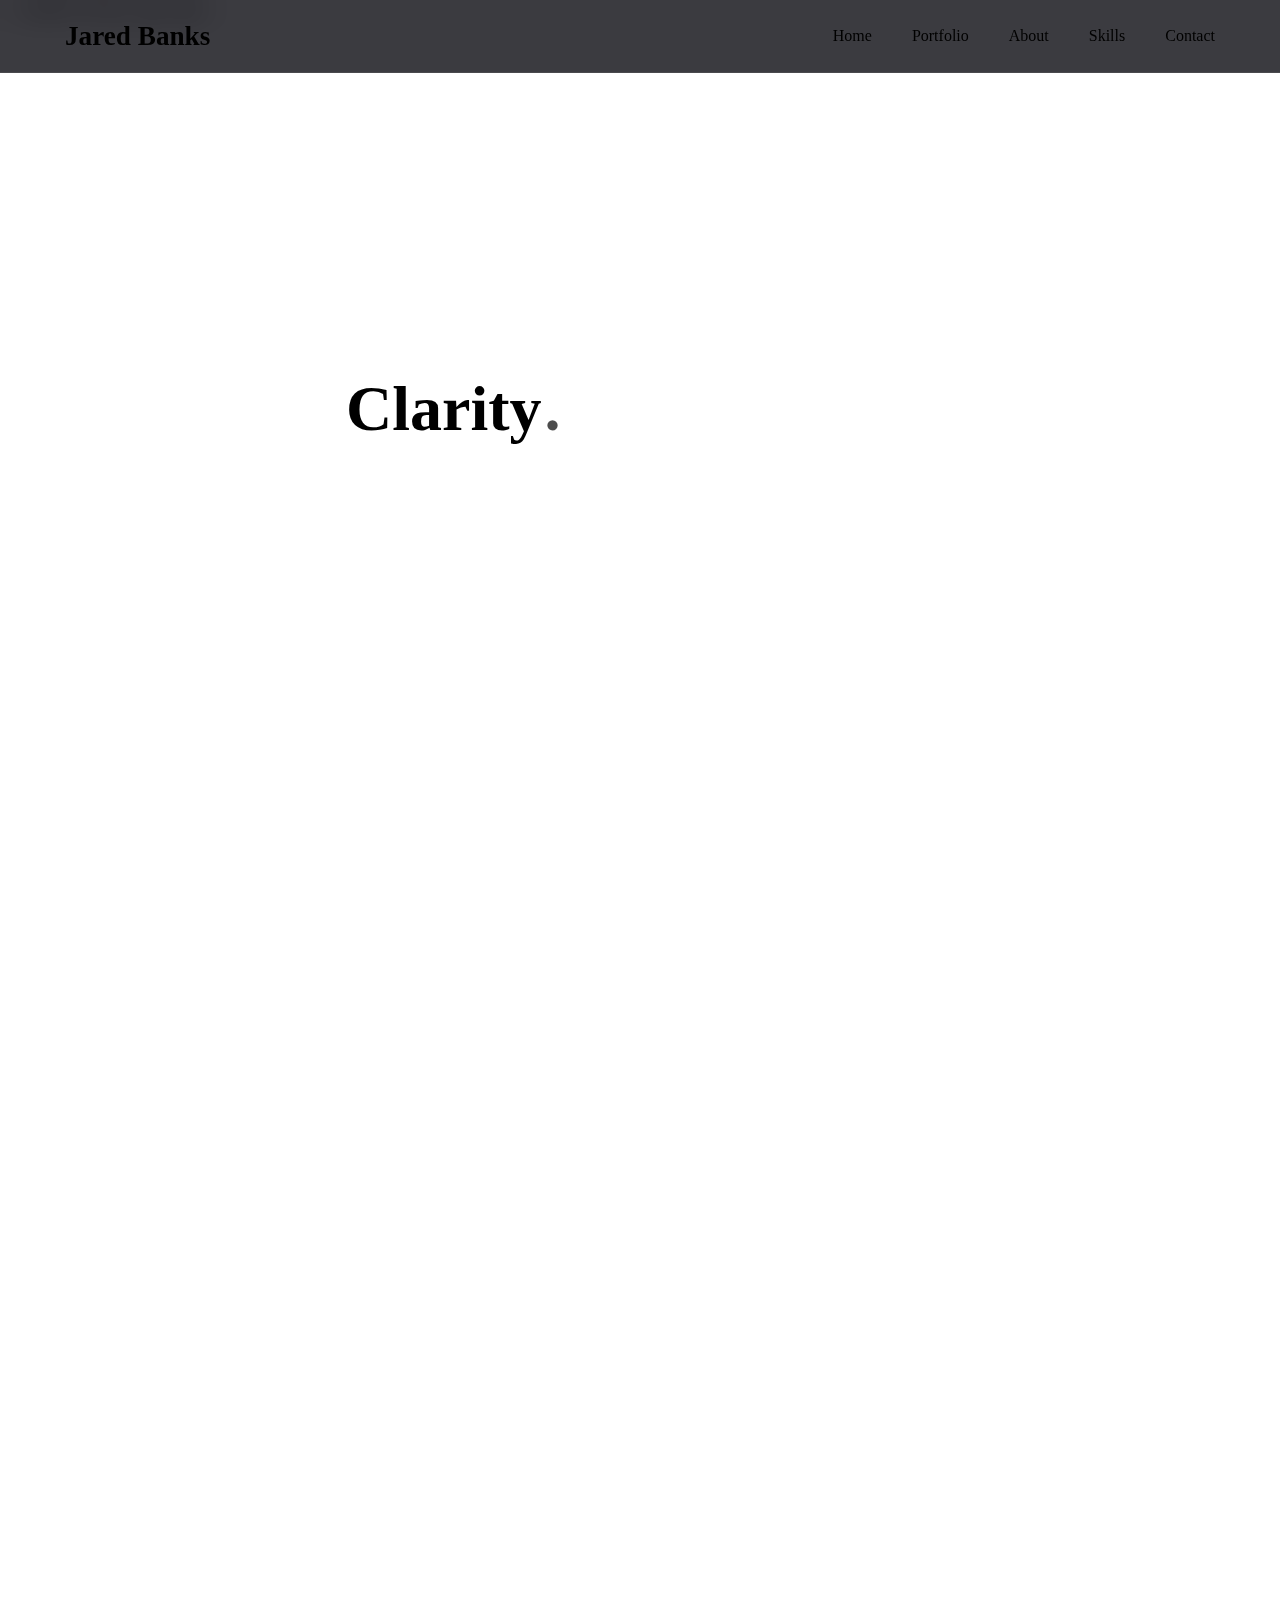
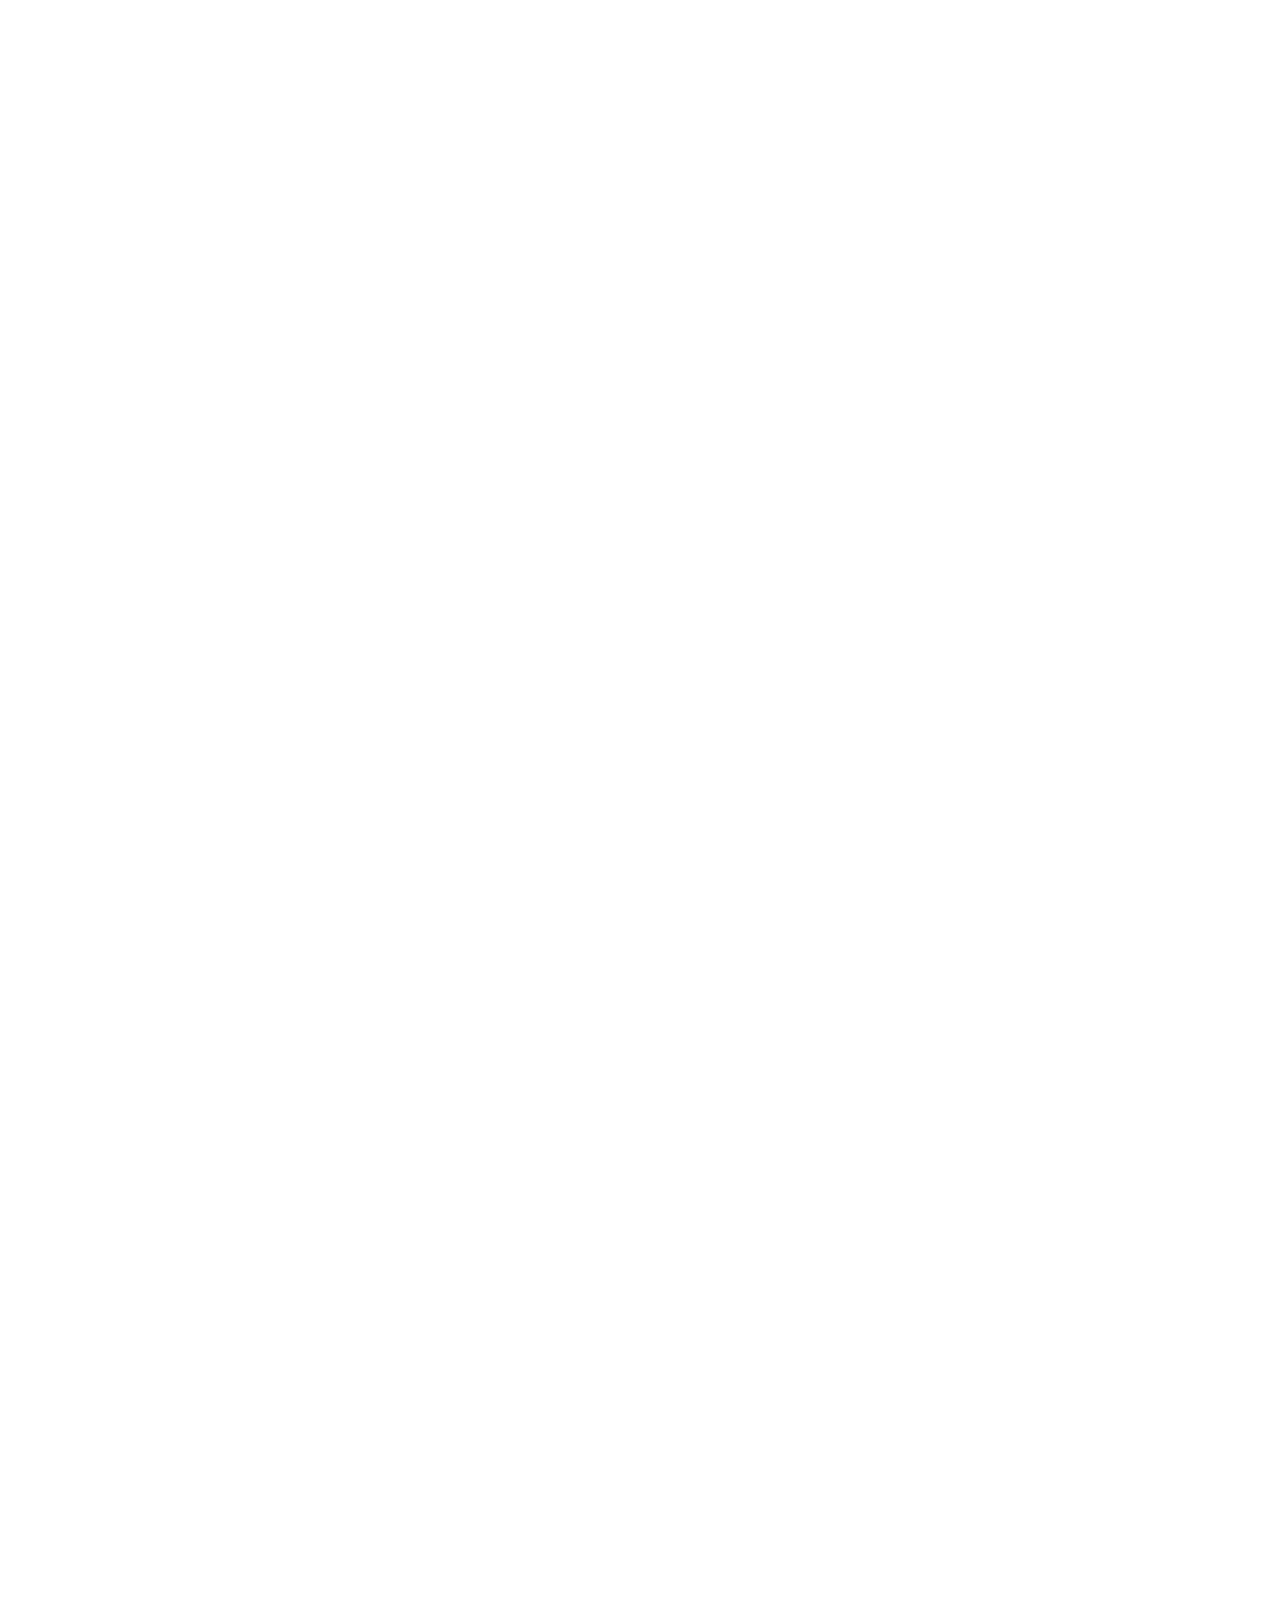
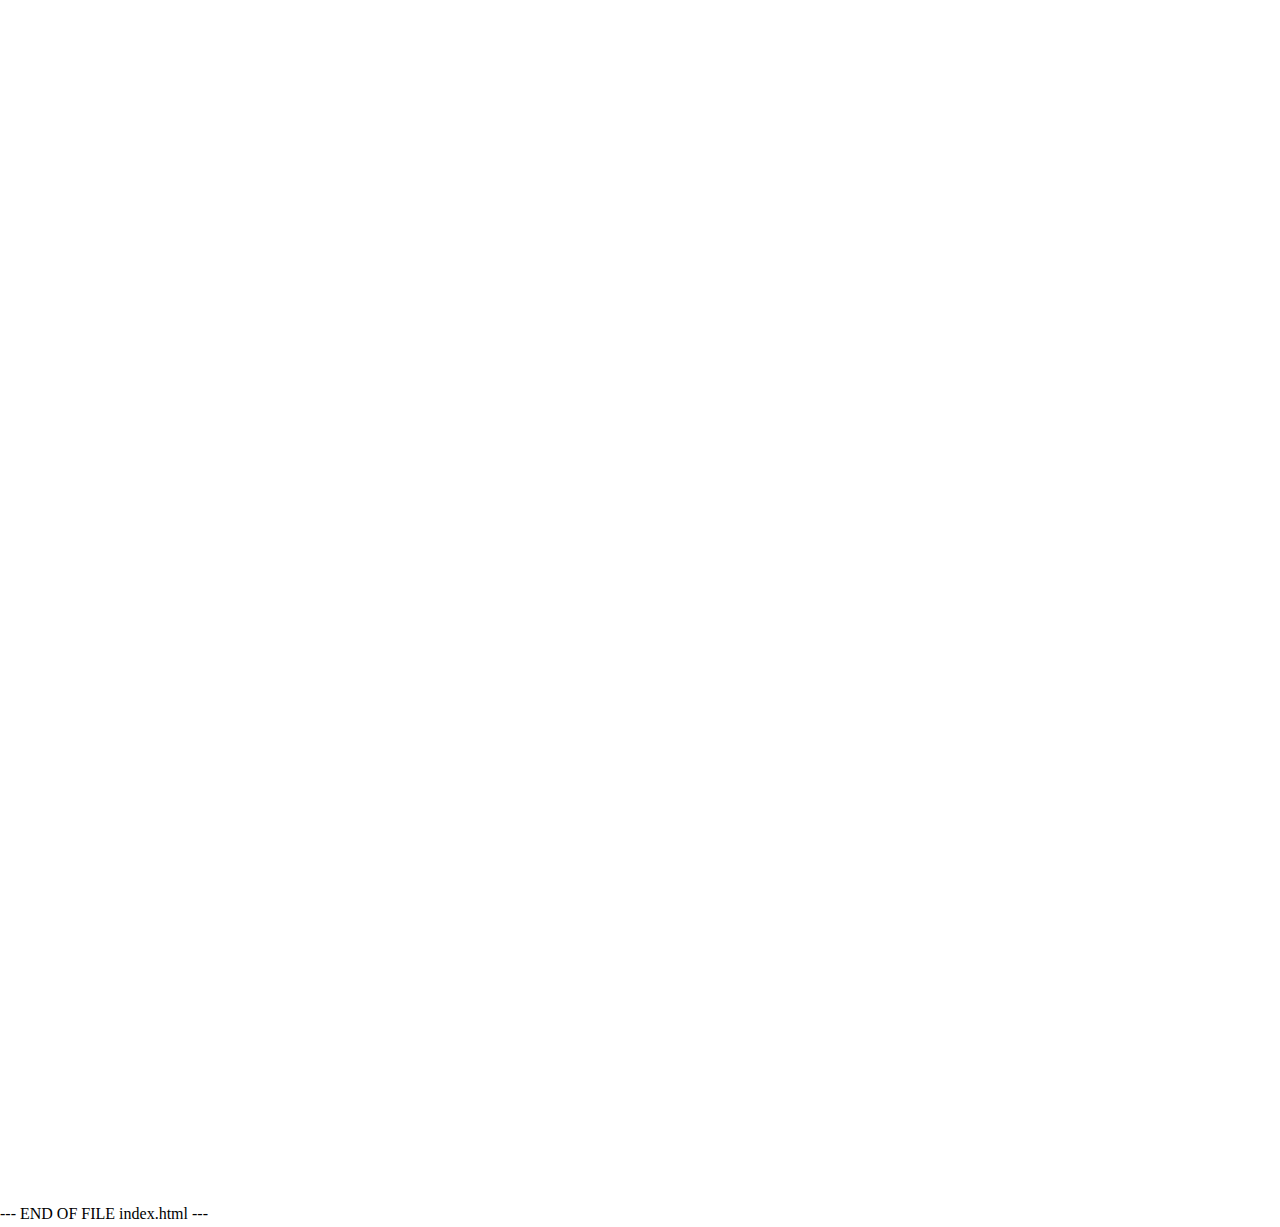
==== commit a40ff8fa: "v17.0.0" ====
--- a/index.html
+++ b/index.html
@@ -1,10 +1,11 @@
+--- START OF FILE index.html ---
+
 <!DOCTYPE html>
 <html lang="en">
 <head>
     <meta charset="UTF-8">
     <meta name="viewport" content="width=device-width, initial-scale=1.0">
     <title>Jared Banks - Modern Content & Copywriting Portfolio</title>
-    <!-- Removed Swiper CSS -->
     <!-- Your Custom CSS -->
     <link rel="stylesheet" href="style.css">
     <!-- Google Fonts -->
@@ -87,65 +88,41 @@
                 <div class="container">
                     <h2 class="section-title animate-on-scroll fade-in-up">Portfolio Projects</h2>
                     <p class="section-intro animate-on-scroll fade-in-up delay-1">
-                        A selection of projects showcasing content strategy, copywriting, and technical communication skills.
+                        A selection of projects showcasing content strategy, copywriting, and technical communication skills. Click a thumbnail to view details.
                     </p>
 
-                    <!-- NEW Portfolio Grid -->
-                    <div class="portfolio-grid">
-
-                        <!-- Project Card 1 -->
-                        <div class="portfolio-card animate-on-scroll scale-in delay-1">
-                            <div class="portfolio-image-container">
-                                <img src="images/project-1.jpg" alt="Portfolio Project 1 Preview - VoIP Blog Post" loading="lazy">
-                            </div>
-                            <div class="portfolio-card-content">
-                                <h3>SEO Blog Post: "Unlocking Growth with VoIP"</h3>
-                                <div class="skills-tags"><span>SEO</span><span>B2B</span><span>Tech</span></div>
-                                <p class="portfolio-goal"><strong>Goal:</strong> Target small businesses researching VoIP solutions, aiming for relevant keyword ranking.</p>
-                                <a href="seo-blog.html" class="portfolio-view-link">View Project Details</a>
-                            </div>
-                        </div>
-
-                        <!-- Project Card 2 -->
-                        <div class="portfolio-card animate-on-scroll scale-in delay-2">
-                            <div class="portfolio-image-container">
-                                <img src="images/project2preview.jpg" alt="Portfolio Project 2 Preview - Skincare Website Copy" loading="lazy">
-                            </div>
-                            <div class="portfolio-card-content">
-                                <h3>Website Copy: Skincare Brand</h3>
-                                <div class="skills-tags"><span>E-commerce</span><span>Copywriting</span><span>Brand Voice</span></div>
-                                <p class="portfolio-goal"><strong>Goal:</strong> Write engaging, benefit-driven product descriptions focused on conversion and brand voice.</p>
-                                <a href="website-copy.html" class="portfolio-view-link">View Project Details</a>
-                            </div>
-                        </div>
-
-                        <!-- Project Card 3 -->
-                        <div class="portfolio-card animate-on-scroll scale-in delay-1"> 
-                            <div class="portfolio-image-container">
-                                <img src="images/project-3.jpg" alt="Portfolio Project 3 Preview - Trading Platform User Guide" loading="lazy">
-                            </div>
-                            <div class="portfolio-card-content">
-                                <h3>User Guide: Trading Platform Feature</h3>
-                                <div class="skills-tags"><span>Technical</span><span>User Guide</span><span>Finance</span></div>
-                                <p class="portfolio-goal"><strong>Goal:</strong> Clearly explain a complex "Advanced Chart Analysis" feature for end-users.</p>
-                                <a href="tech-file.html" class="portfolio-view-link">View Project Details</a>
-                            </div>
-                        </div>
-
-                        <!-- Project Card 4 -->
-                        <div class="portfolio-card animate-on-scroll scale-in delay-2"> 
-                            <div class="portfolio-image-container">
-                                <img src="images/project-4.jpg" alt="Portfolio Project 4 Preview - Contact Centre Script" loading="lazy">
-                            </div>
-                            <div class="portfolio-card-content">
-                                <h3>Contact Centre Script: Passport Queries</h3>
-                                <div class="skills-tags"><span>Scripting</span><span>User-Centric</span><span>Gov Comms</span></div>
-                                 <p class="portfolio-goal"><strong>Goal:</strong> Develop a user-centric script for agents handling passport application status inquiries efficiently.</p>
-                                <a href="gov-script.html" class="portfolio-view-link">View Project Details</a>
-                            </div>
-                        </div>
-
-                    </div> <!-- End Portfolio Grid -->
+                    <!-- NEW Portfolio Slider Structure -->
+                    <div class="portfolio-slider-container animate-on-scroll fade-in-up delay-2">
+
+                        <!-- Vertical Navigation (Thumbnails) -->
+                        <div class="portfolio-nav">
+                            <div class="portfolio-nav-inner">
+                                <!-- Thumbnails will be generated by JavaScript -->
+                                <!-- Example structure (will be replaced):
+                                <div class="portfolio-nav-item active" data-project-index="0">
+                                    <img src="images/project1preview_thumb.jpg" alt="Thumbnail for VoIP Blog Post">
+                                    <h4>SEO Blog Post: "Unlocking Growth with VoIP"</h4>
+                                </div>
+                                -->
+                            </div>
+                        </div>
+
+                        <!-- Main Display Area -->
+                        <div class="portfolio-main-display">
+                            <div class="portfolio-display-image-container">
+                                <img id="portfolio-display-img" src="" alt="Currently selected portfolio project" loading="lazy">
+                            </div>
+                            <div class="portfolio-display-content">
+                                <h3 id="portfolio-display-title"></h3>
+                                <div id="portfolio-display-tags" class="skills-tags">
+                                    <!-- Tags will be populated by JS -->
+                                </div>
+                                <p id="portfolio-display-goal" class="portfolio-goal"><strong>Goal:</strong> </p>
+                                <a id="portfolio-display-link" href="#" class="portfolio-view-link">View Project Details</a>
+                            </div>
+                        </div>
+
+                    </div> <!-- End Portfolio Slider Container -->
                 </div> <!-- End Container -->
             </section>
 
@@ -154,7 +131,7 @@
             <section id="about" class="about-section section">
                 <div class="container about-layout">
                      <div class="about-image-wrapper animate-on-scroll fade-in-left">
-                         <img src="images/your-photo.jpg" alt="Professional photo of Jared Banks" class="about-image" loading="lazy">
+                         <img src="images/proheadshot2.png" alt="Professional photo of Jared Banks" class="about-image" loading="lazy">
                          <div class="about-image-bg-element"></div>
                      </div>
                     <div class="about-text animate-on-scroll fade-in-right delay-1">
@@ -239,10 +216,10 @@
         </footer>
     </div> <!-- End #content-wrapper -->
 
-    <!-- Removed Swiper JS -->
     <!-- tsParticles JS -->
     <script src="https://cdn.jsdelivr.net/npm/tsparticles@2.12.0/tsparticles.bundle.min.js"></script>
     <!-- Your Custom JS -->
     <script src="script.js"></script>
 </body>
-</html>+</html>
+--- END OF FILE index.html ------ a/style.css
+++ b/style.css
@@ -1,3 +1,5 @@
+--- START OF FILE style.css ---
+
 /* --- Global Styles & Variables --- */
 :root {
     --primary-glow: #a020f0; --secondary-accent: #c879ff; --background-dark: #0a0a10;
@@ -118,50 +120,43 @@
 .scroll-down-indicator svg { stroke: var(--secondary-accent); width: 30px; height: 30px; }
 @keyframes bounceArrow { 0%, 100% { transform: translate(-50%, 0); opacity: 0.8; } 50% { transform: translate(-50%, 10px); opacity: 1; } }
 
-/* --- Portfolio Section Grid --- */
+/* --- OLD Portfolio Section Grid (COMMENTED OUT) --- */
+/*
 .portfolio-grid {
     display: grid;
-    /* Default to a single column (mobile first) */
     grid-template-columns: 1fr;
-    gap: 2rem; /* Smaller gap for single column */
-    margin-top: 4rem; /* Space below intro text */
-}
-
-/* Apply two columns for medium screens and up */
-@media (min-width: 768px) { /* Adjust breakpoint if needed */
+    gap: 2rem;
+    margin-top: 4rem;
+}
+@media (min-width: 768px) {
     .portfolio-grid {
-        grid-template-columns: repeat(2, 1fr); /* Creates exactly 2 equal columns */
-        gap: 2.5rem; /* Larger gap for two columns */
-    }
-}
-
-/* Portfolio Card Styles */
+        grid-template-columns: repeat(2, 1fr);
+        gap: 2.5rem;
+    }
+}
 .portfolio-card {
     background: var(--surface-medium);
     border-radius: var(--border-radius-lg);
     border: 1px solid var(--border-color);
-    overflow: hidden; /* Clip image corners and potential overflow */
+    overflow: hidden;
     transition: transform var(--transition-medium) ease, box-shadow var(--transition-medium) ease;
     display: flex;
-    flex-direction: column; /* Stack image and content vertically */
-    height: 100%; /* Ensure cards in the same row have equal height if needed by grid */
+    flex-direction: column;
+    height: 100%;
     box-shadow: 0 5px 15px rgba(0,0,0,0.15);
 }
-
 .portfolio-card:hover {
     transform: translateY(-8px) scale(1.02);
     box-shadow: 0 12px 28px rgba(0,0,0,0.2), 0 0 20px var(--shadow-color-hover);
-    border-color: rgba(160, 32, 240, 0.5); /* Optional: brighter border on hover */
-}
-
+    border-color: rgba(160, 32, 240, 0.5);
+}
 .portfolio-card .portfolio-image-container {
     position: relative;
     overflow: hidden;
-    aspect-ratio: 16 / 10; /* Maintain aspect ratio */
+    aspect-ratio: 16 / 10;
     width: 100%;
-    background-color: #2a2a35; /* Placeholder background */
-}
-
+    background-color: #2a2a35;
+}
 .portfolio-card .portfolio-image-container img {
     position: absolute;
     top: 0;
@@ -173,35 +168,29 @@
     transition: transform var(--transition-slow) ease, filter var(--transition-medium) ease;
     filter: brightness(1) saturate(1);
 }
-
-/* Image effect on card hover */
 .portfolio-card:hover .portfolio-image-container img {
     transform: scale(1.05);
     filter: brightness(0.85);
 }
-
 .portfolio-card-content {
     padding: 1.5rem;
-    flex-grow: 1; /* Allows content area to expand if needed */
-    display: flex;
-    flex-direction: column; /* Stack elements inside content area */
-}
-
+    flex-grow: 1;
+    display: flex;
+    flex-direction: column;
+}
 .portfolio-card-content h3 {
     margin-bottom: 0.75rem;
     color: var(--text-primary);
     font-weight: 600;
     font-size: clamp(1.1rem, 3vw, 1.3rem);
 }
-
 .portfolio-card-content .skills-tags {
     display: flex;
     flex-wrap: wrap;
     gap: 0.6rem;
-    margin-top: 0.5rem; /* Space above tags */
-    margin-bottom: 1rem; /* Space below tags */
-}
-
+    margin-top: 0.5rem;
+    margin-bottom: 1rem;
+}
 .portfolio-card-content .skills-tags span {
     background-color: rgba(160, 32, 240, 0.15);
     color: var(--secondary-accent);
@@ -211,28 +200,218 @@
     font-weight: 500;
     border: 1px solid rgba(160, 32, 240, 0.3);
 }
-
 .portfolio-card-content .portfolio-goal {
     font-size: 0.9rem;
     color: var(--text-secondary);
     line-height: 1.6;
-    margin-bottom: 1.5rem; /* Space before the button */
-    flex-grow: 1; /* Pushes button to bottom if content is short */
-}
-
+    margin-bottom: 1.5rem;
+    flex-grow: 1;
+}
 .portfolio-card-content .portfolio-goal strong {
     color: var(--text-primary);
     font-weight: 600;
 }
-
 .portfolio-view-link {
     display: inline-block;
     background: var(--primary-glow);
     color: #fff;
-    padding: 0.7rem 1.5rem; /* Button padding */
+    padding: 0.7rem 1.5rem;
     border-radius: var(--border-radius-sm);
     font-weight: 600;
     font-size: 0.9rem;
+    font-family: var(--heading-font);
+    text-decoration: none;
+    text-align: center;
+    transition: background-color var(--transition-medium) ease, transform var(--transition-medium) ease, box-shadow var(--transition-medium) ease;
+    margin-top: auto;
+    align-self: flex-start;
+    cursor: pointer;
+    border: none;
+}
+.portfolio-view-link:hover {
+    background-color: var(--secondary-accent);
+    color: var(--background-dark);
+    transform: translateY(-2px);
+    box-shadow: 0 4px 10px rgba(160, 32, 240, 0.4);
+}
+*/
+
+/* --- NEW Portfolio Slider Styles --- */
+.portfolio-slider-container {
+    display: flex;
+    gap: 2rem; /* Adjust gap between nav and display */
+    margin-top: 4rem; /* Space below intro text */
+    background: var(--surface-medium); /* Background for the whole component */
+    border-radius: var(--border-radius-lg);
+    border: 1px solid var(--border-color);
+    padding: 1.5rem;
+    box-shadow: 0 8px 25px rgba(0,0,0,0.2);
+    min-height: 550px; /* Give it some minimum height */
+    position: relative; /* For potential absolute elements if needed later */
+}
+
+/* Vertical Navigation (Thumbnails) */
+.portfolio-nav {
+    flex: 0 0 250px; /* Fixed width for the nav column, don't grow or shrink */
+    max-height: 550px; /* Match min-height or adjust */
+    overflow-y: auto; /* Enable scrolling if thumbnails exceed height */
+    padding-right: 1rem; /* Add some spacing before the scrollbar */
+    border-right: 1px solid var(--border-color); /* Separator line */
+}
+
+.portfolio-nav-inner {
+     display: flex;
+     flex-direction: column;
+     gap: 1rem; /* Spacing between thumbnails */
+}
+
+/* Custom Scrollbar for Webkit Browsers (Chrome, Safari) */
+.portfolio-nav::-webkit-scrollbar {
+    width: 6px;
+}
+.portfolio-nav::-webkit-scrollbar-track {
+    background: rgba(0,0,0,0.1);
+    border-radius: 3px;
+}
+.portfolio-nav::-webkit-scrollbar-thumb {
+    background-color: var(--text-muted);
+    border-radius: 3px;
+}
+.portfolio-nav::-webkit-scrollbar-thumb:hover {
+    background-color: var(--text-secondary);
+}
+
+
+.portfolio-nav-item {
+    display: flex;
+    align-items: center;
+    gap: 0.8rem;
+    padding: 0.8rem;
+    border-radius: var(--border-radius-md);
+    cursor: pointer;
+    border: 1px solid transparent; /* Placeholder for active state */
+    transition: background-color var(--transition-fast) ease, border-color var(--transition-fast) ease;
+    background-color: rgba(255, 255, 255, 0.03); /* Subtle background */
+}
+
+.portfolio-nav-item:hover {
+    background-color: rgba(160, 32, 240, 0.1);
+}
+
+.portfolio-nav-item.active {
+    background-color: rgba(160, 32, 240, 0.2);
+    border-color: var(--primary-glow);
+}
+
+.portfolio-nav-item img {
+    width: 60px; /* Thumbnail image size */
+    height: 40px;
+    object-fit: cover;
+    border-radius: var(--border-radius-sm);
+    flex-shrink: 0; /* Prevent image from shrinking */
+}
+
+.portfolio-nav-item h4 {
+    font-size: 0.9rem;
+    font-weight: 500;
+    color: var(--text-secondary);
+    margin-bottom: 0;
+    line-height: 1.4;
+    transition: color var(--transition-fast) ease;
+}
+
+.portfolio-nav-item.active h4 {
+    color: var(--text-primary);
+    font-weight: 600;
+}
+
+/* Main Display Area */
+.portfolio-main-display {
+    flex: 1 1 auto; /* Allow display area to grow and shrink */
+    display: flex;
+    flex-direction: column;
+    min-width: 0; /* Prevents flex item overflow issues */
+}
+
+.portfolio-display-image-container {
+    width: 100%;
+    aspect-ratio: 16 / 9; /* Or adjust as needed */
+    background-color: #2a2a35; /* Placeholder */
+    border-radius: var(--border-radius-md);
+    overflow: hidden; /* Clip image */
+    margin-bottom: 1.5rem;
+    border: 1px solid var(--border-color);
+}
+
+#portfolio-display-img {
+    width: 100%;
+    height: 100%;
+    object-fit: cover;
+    display: block;
+    /* Add transition for smooth image change (optional) */
+    opacity: 1;
+    transition: opacity var(--transition-medium) ease-in-out;
+}
+/* Style for during image load/change */
+#portfolio-display-img.loading {
+    opacity: 0.5;
+}
+
+
+.portfolio-display-content {
+    flex-grow: 1; /* Take remaining vertical space */
+    display: flex;
+    flex-direction: column;
+}
+
+#portfolio-display-title {
+    margin-bottom: 0.75rem;
+    color: var(--text-primary);
+    font-weight: 600;
+    font-size: clamp(1.2rem, 3vw, 1.6rem); /* Slightly larger title */
+}
+
+/* Shared tag style for main display */
+.skills-tags {
+    display: flex;
+    flex-wrap: wrap;
+    gap: 0.6rem;
+    margin-top: 0.5rem;
+    margin-bottom: 1rem;
+}
+
+.skills-tags span {
+    background-color: rgba(160, 32, 240, 0.15);
+    color: var(--secondary-accent);
+    padding: 0.3rem 0.9rem;
+    border-radius: 15px;
+    font-size: 0.8rem;
+    font-weight: 500;
+    border: 1px solid rgba(160, 32, 240, 0.3);
+}
+
+/* Shared goal style */
+.portfolio-goal {
+    font-size: 1rem; /* Slightly larger goal text */
+    color: var(--text-secondary);
+    line-height: 1.7;
+    margin-bottom: 1.5rem;
+    flex-grow: 1; /* Pushes button down */
+}
+.portfolio-goal strong {
+    color: var(--text-primary);
+    font-weight: 600;
+}
+
+/* Shared button style */
+.portfolio-view-link {
+    display: inline-block;
+    background: var(--primary-glow);
+    color: #fff;
+    padding: 0.8rem 1.8rem;
+    border-radius: var(--border-radius-sm);
+    font-weight: 600;
+    font-size: 0.95rem;
     font-family: var(--heading-font);
     text-decoration: none;
     text-align: center;
@@ -242,13 +421,64 @@
     cursor: pointer;
     border: none;
 }
-
 .portfolio-view-link:hover {
     background-color: var(--secondary-accent);
     color: var(--background-dark);
     transform: translateY(-2px);
     box-shadow: 0 4px 10px rgba(160, 32, 240, 0.4);
 }
+
+
+/* Responsive adjustments for the slider */
+@media (max-width: 992px) {
+    .portfolio-slider-container {
+        flex-direction: column; /* Stack nav on top of display */
+        min-height: unset; /* Remove fixed min-height */
+        padding: 1rem;
+    }
+    .portfolio-nav {
+        flex: 0 0 auto; /* Let height be determined by content */
+        max-height: 250px; /* Limit height, allow scrolling */
+        width: 100%;
+        border-right: none; /* Remove side border */
+        border-bottom: 1px solid var(--border-color); /* Add bottom border */
+        padding-right: 0;
+        padding-bottom: 1rem; /* Space below thumbnails */
+        margin-bottom: 1.5rem; /* Space between nav and display */
+    }
+     .portfolio-nav-inner {
+         /* Optional: Allow horizontal scrolling on smaller screens if needed */
+         /* flex-direction: row; */
+         /* overflow-x: auto; */
+         /* gap: 0.8rem; */
+    }
+
+    .portfolio-display-image-container {
+         aspect-ratio: 16 / 10; /* Adjust aspect ratio if needed */
+    }
+}
+
+@media (max-width: 768px) {
+    /* Further adjustments if needed */
+     .portfolio-nav {
+         max-height: 200px; /* Reduce max height further */
+     }
+    .portfolio-nav-item h4 {
+        font-size: 0.85rem;
+    }
+     #portfolio-display-title {
+        font-size: clamp(1.1rem, 4vw, 1.4rem);
+    }
+     .portfolio-goal { /* Applied directly */
+        font-size: 0.95rem;
+    }
+     .portfolio-view-link { /* Applied directly */
+        padding: 0.7rem 1.5rem;
+        font-size: 0.9rem;
+    }
+}
+
+/* --- End NEW Portfolio Slider Styles --- */
 
 /* --- About Section --- */
 .about-section { background-color: var(--surface-dark); }
@@ -328,14 +558,14 @@
     h1 { font-size: clamp(2.5rem, 7vw, 3.5rem); }
     h2 { font-size: clamp(2rem, 6vw, 2.6rem); }
     .section-intro { max-width: 90%; font-size: 1rem; margin-bottom: 3rem;}
-    /* Ensure portfolio grid gap is updated for mobile */
-    .portfolio-grid { gap: 2rem; }
-    .portfolio-card-content { padding: 1.2rem; }
+    /* Ensure portfolio grid gap is updated for mobile (Now handled by slider styles) */
+    /* .portfolio-grid { gap: 2rem; } */
+    /* .portfolio-card-content { padding: 1.2rem; } */
     .skills-grid { grid-template-columns: 1fr; gap: 1.5rem;}
     .contact-info { padding: 2rem; }
     .project-content { padding: 60px 20px; }
     #preloader-headline-container { font-size: clamp(1.8rem, 5vw, 3rem); }
-    .portfolio-section .container { padding-left: 15px; padding-right: 15px; }
+    .portfolio-section .container { padding-left: 15px; padding-right: 15px; } /* Kept this, seems useful */
 }
 @media (max-width: 480px) {
     html { font-size: 14px; }
@@ -343,8 +573,8 @@
     .container { padding: 0 15px; }
     .logo a { font-size: 1.5rem; }
     .cta-button { padding: 0.9rem 2rem; font-size: 1rem; }
-    .portfolio-card-content { padding: 1.2rem; }
-    .portfolio-card-content h3 { font-size: 1rem; }
+    /* .portfolio-card-content { padding: 1.2rem; } */
+    /* .portfolio-card-content h3 { font-size: 1rem; } */
     .skill-item { padding: 2rem 1.5rem; }
     .contact-info { padding: 1.5rem; }
     .contact-links p { flex-direction: column; align-items: center; gap: 0.3rem; text-align: center;}
@@ -352,4 +582,4 @@
     .project-detail-header { padding: 120px 0 50px 0; }
     .project-sample { padding: 1.2rem 1.5rem; font-size: 0.85rem; }
     #preloader-headline-container { font-size: clamp(1.5rem, 5.5vw, 2.5rem); }
-}+}
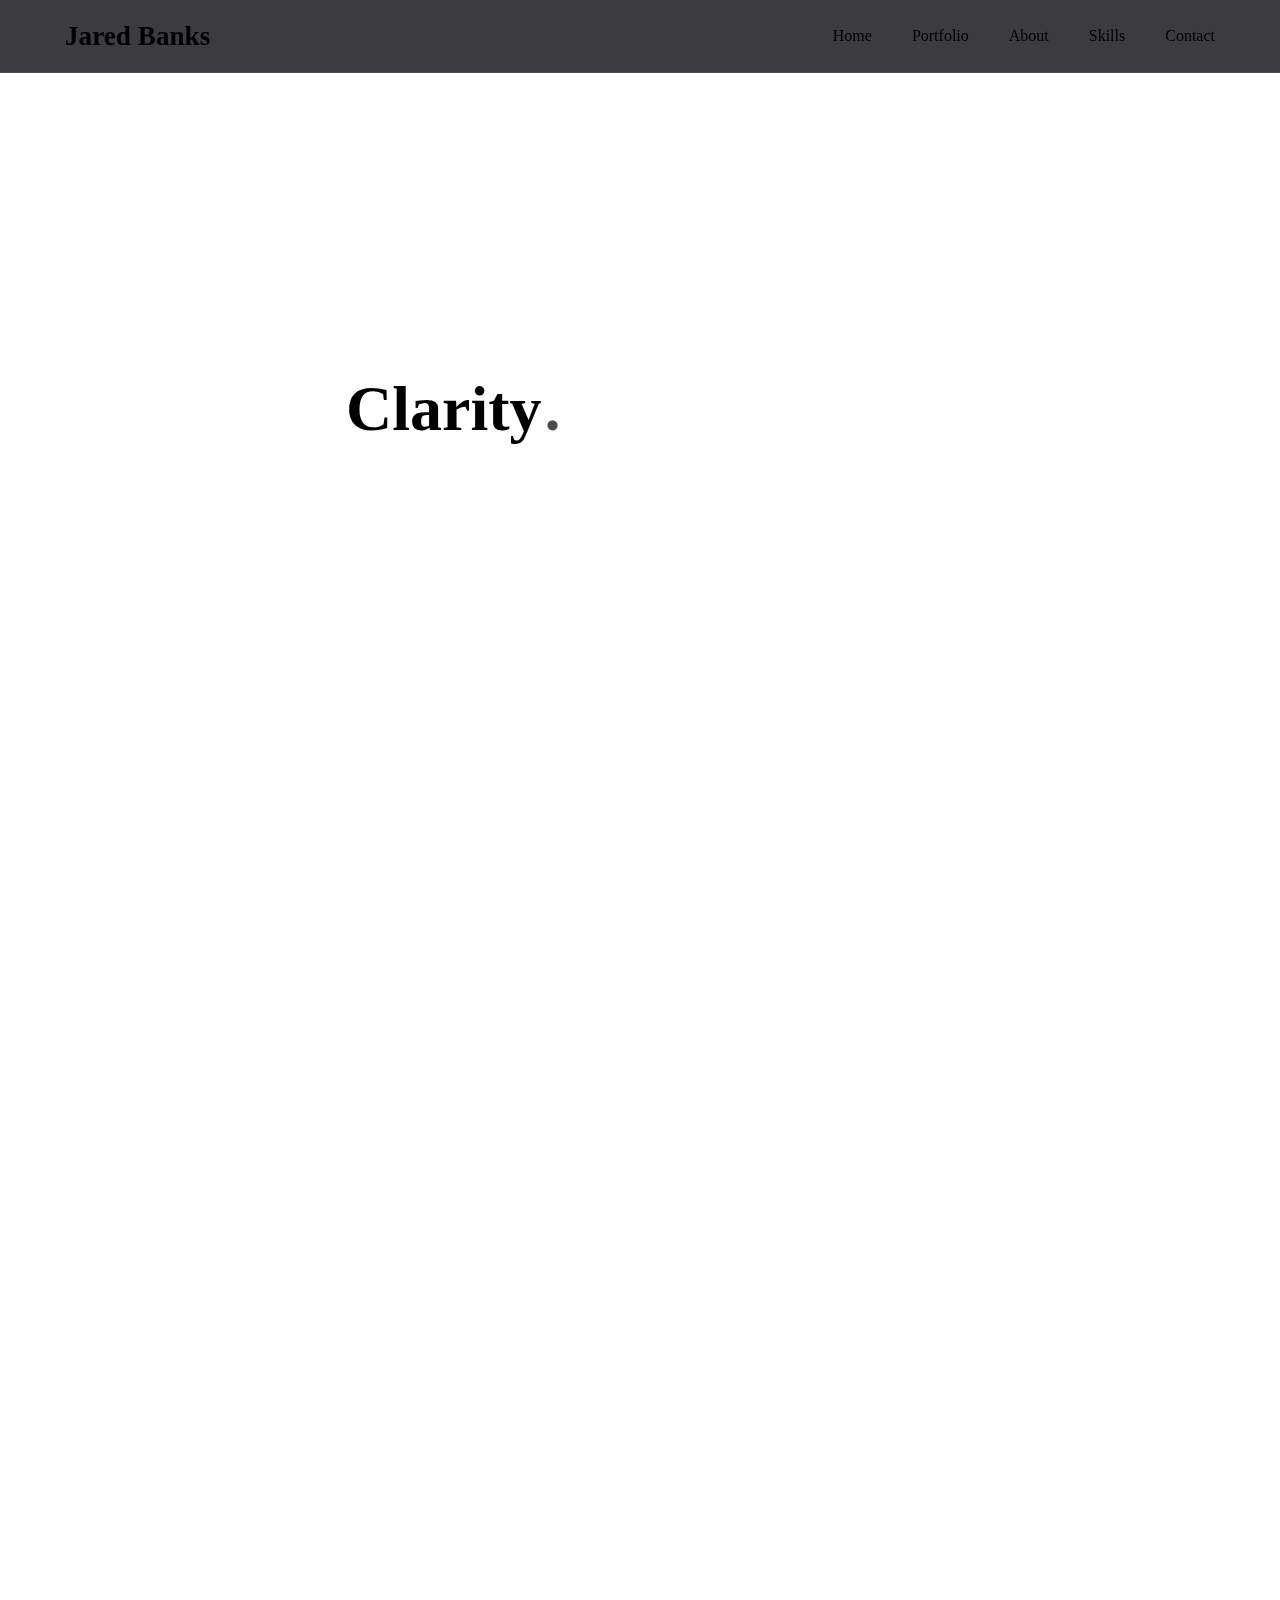
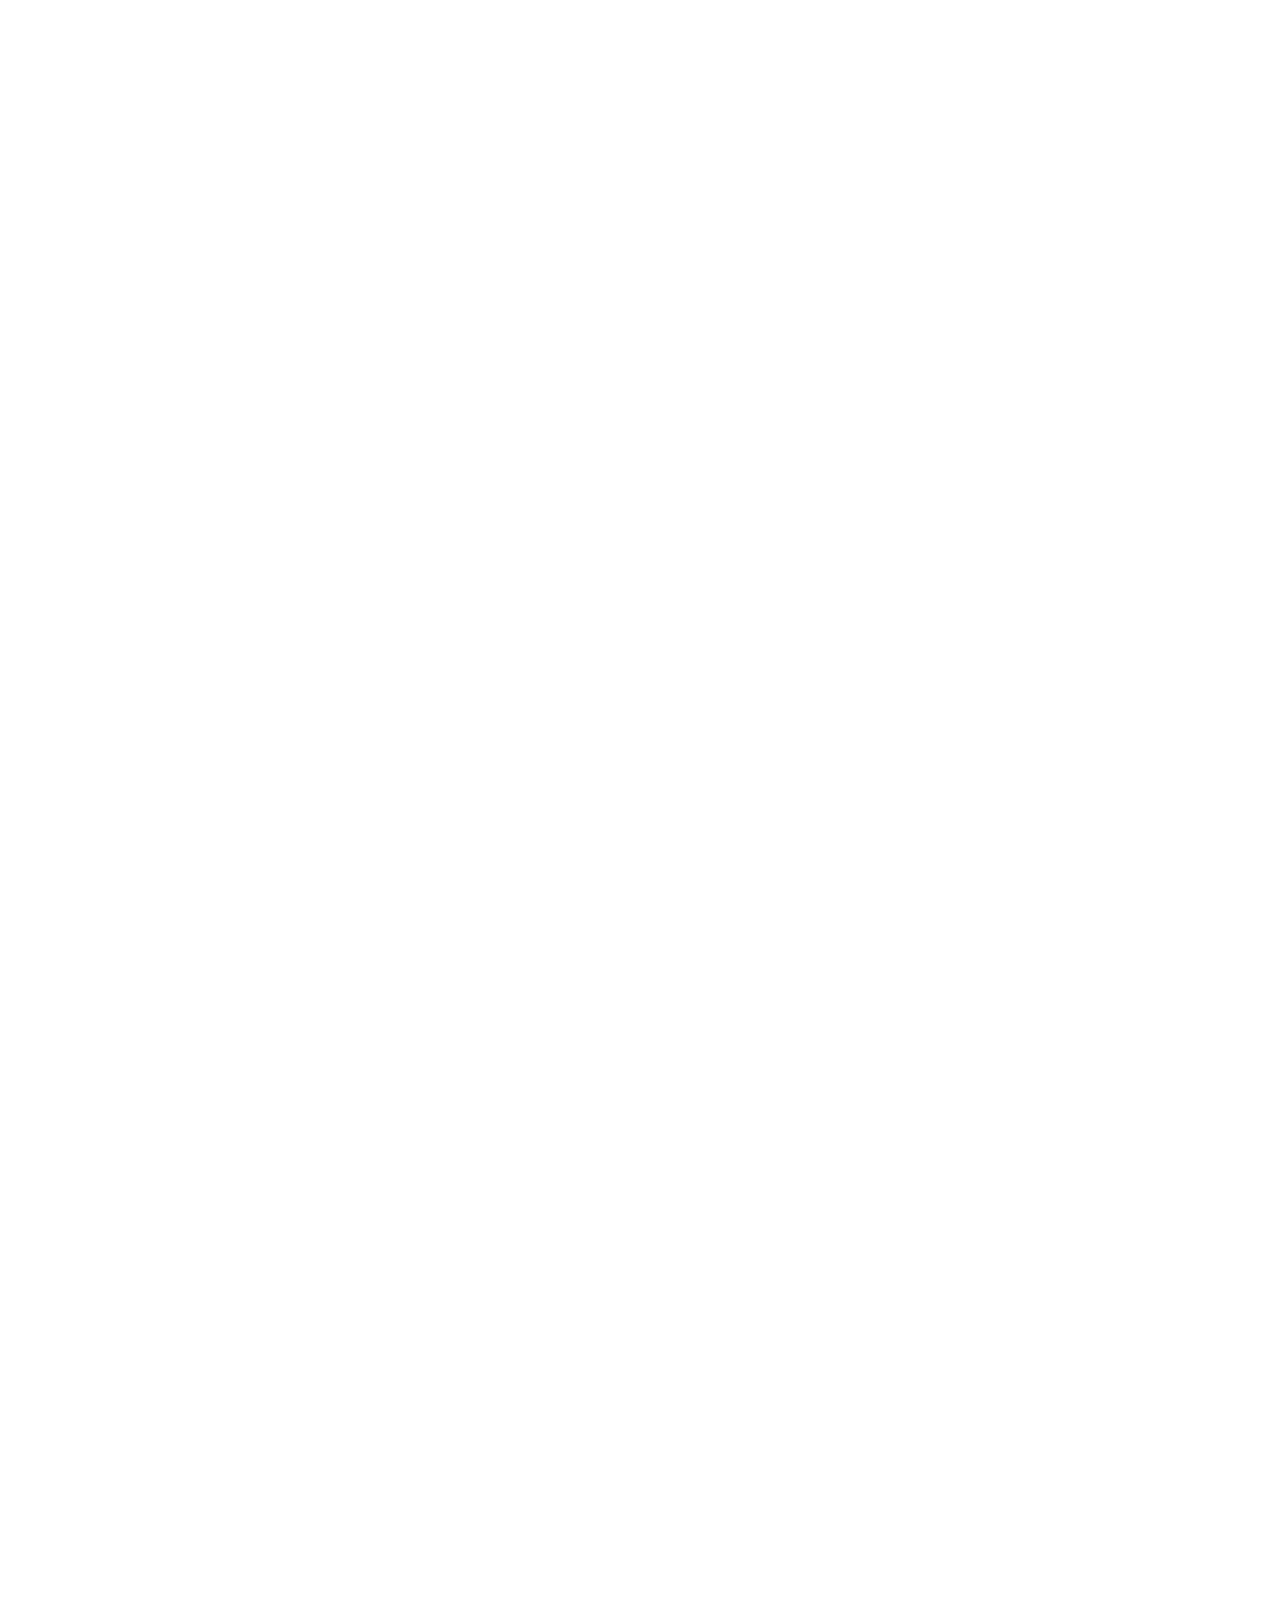
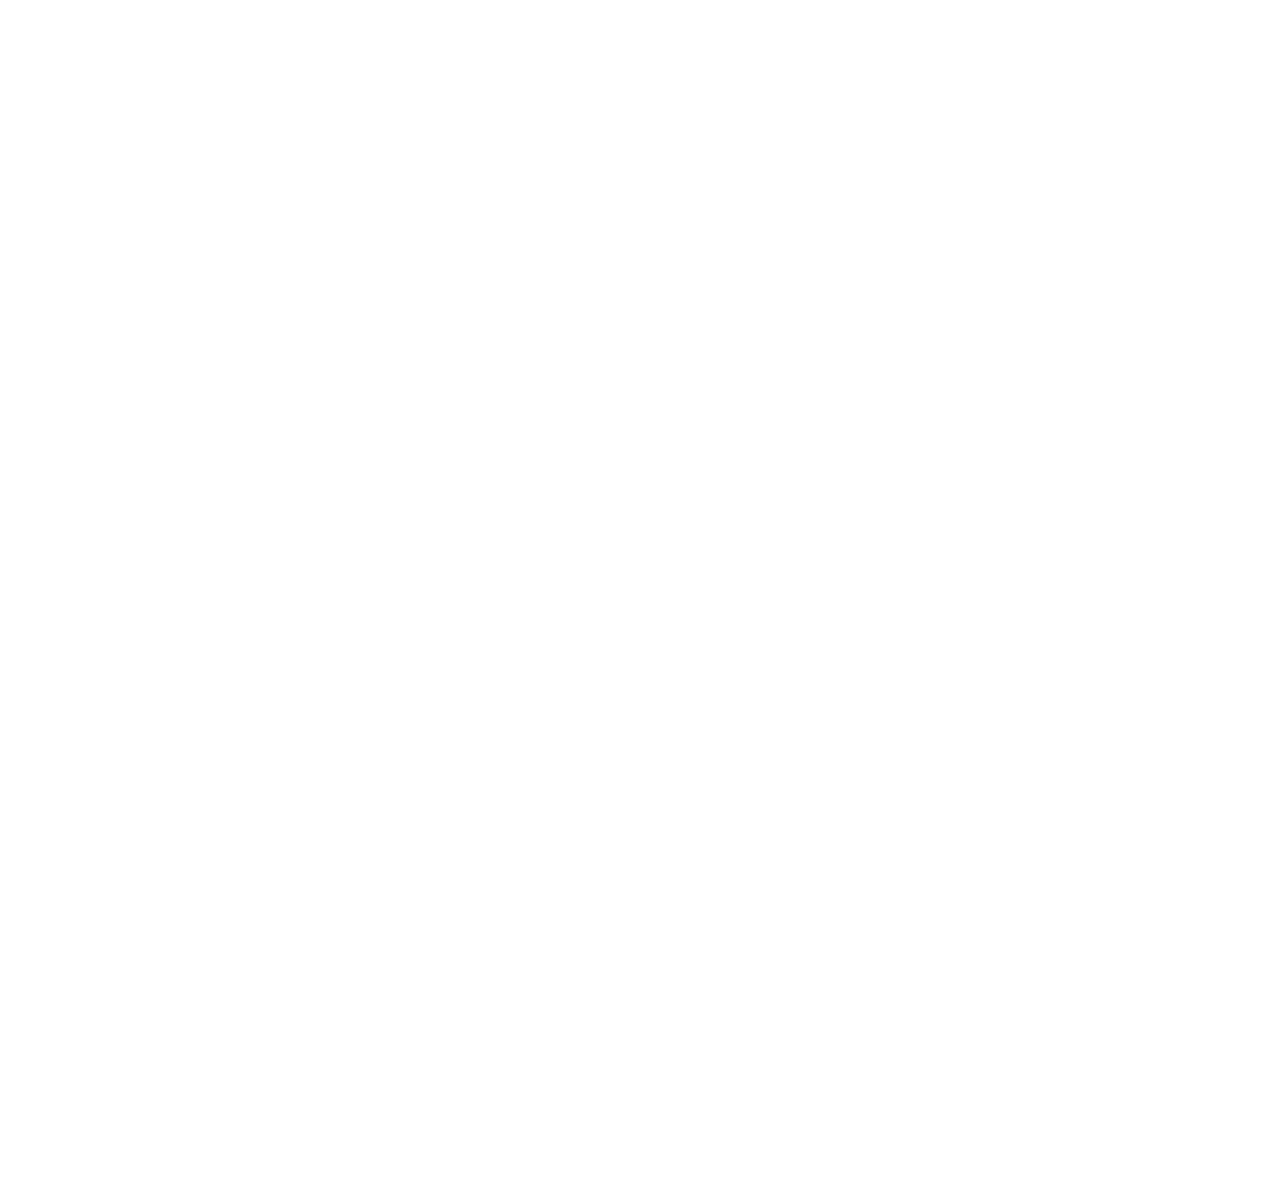
==== commit 1c42eb16: "v17.0.1" ====
--- a/index.html
+++ b/index.html
@@ -1,5 +1,3 @@
---- START OF FILE index.html ---
-
 <!DOCTYPE html>
 <html lang="en">
 <head>
@@ -222,4 +220,3 @@
     <script src="script.js"></script>
 </body>
 </html>
---- END OF FILE index.html ---